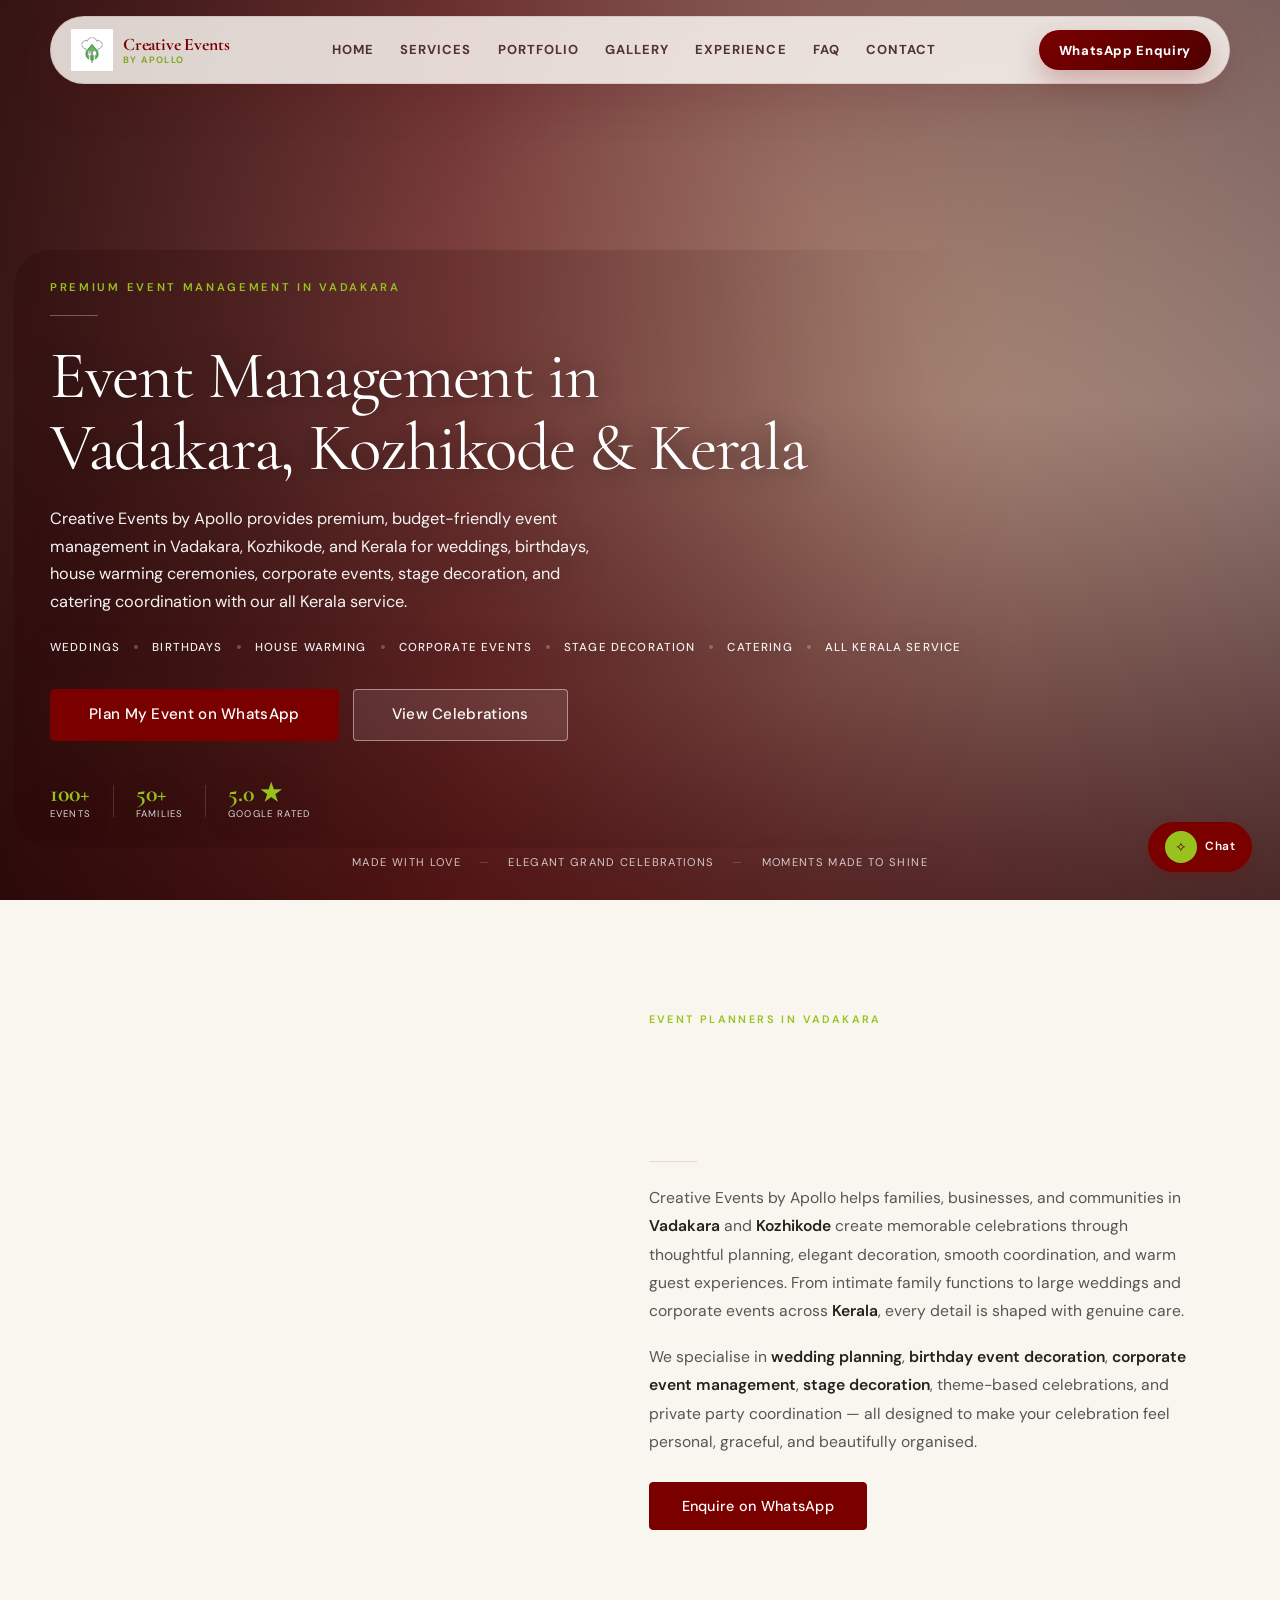
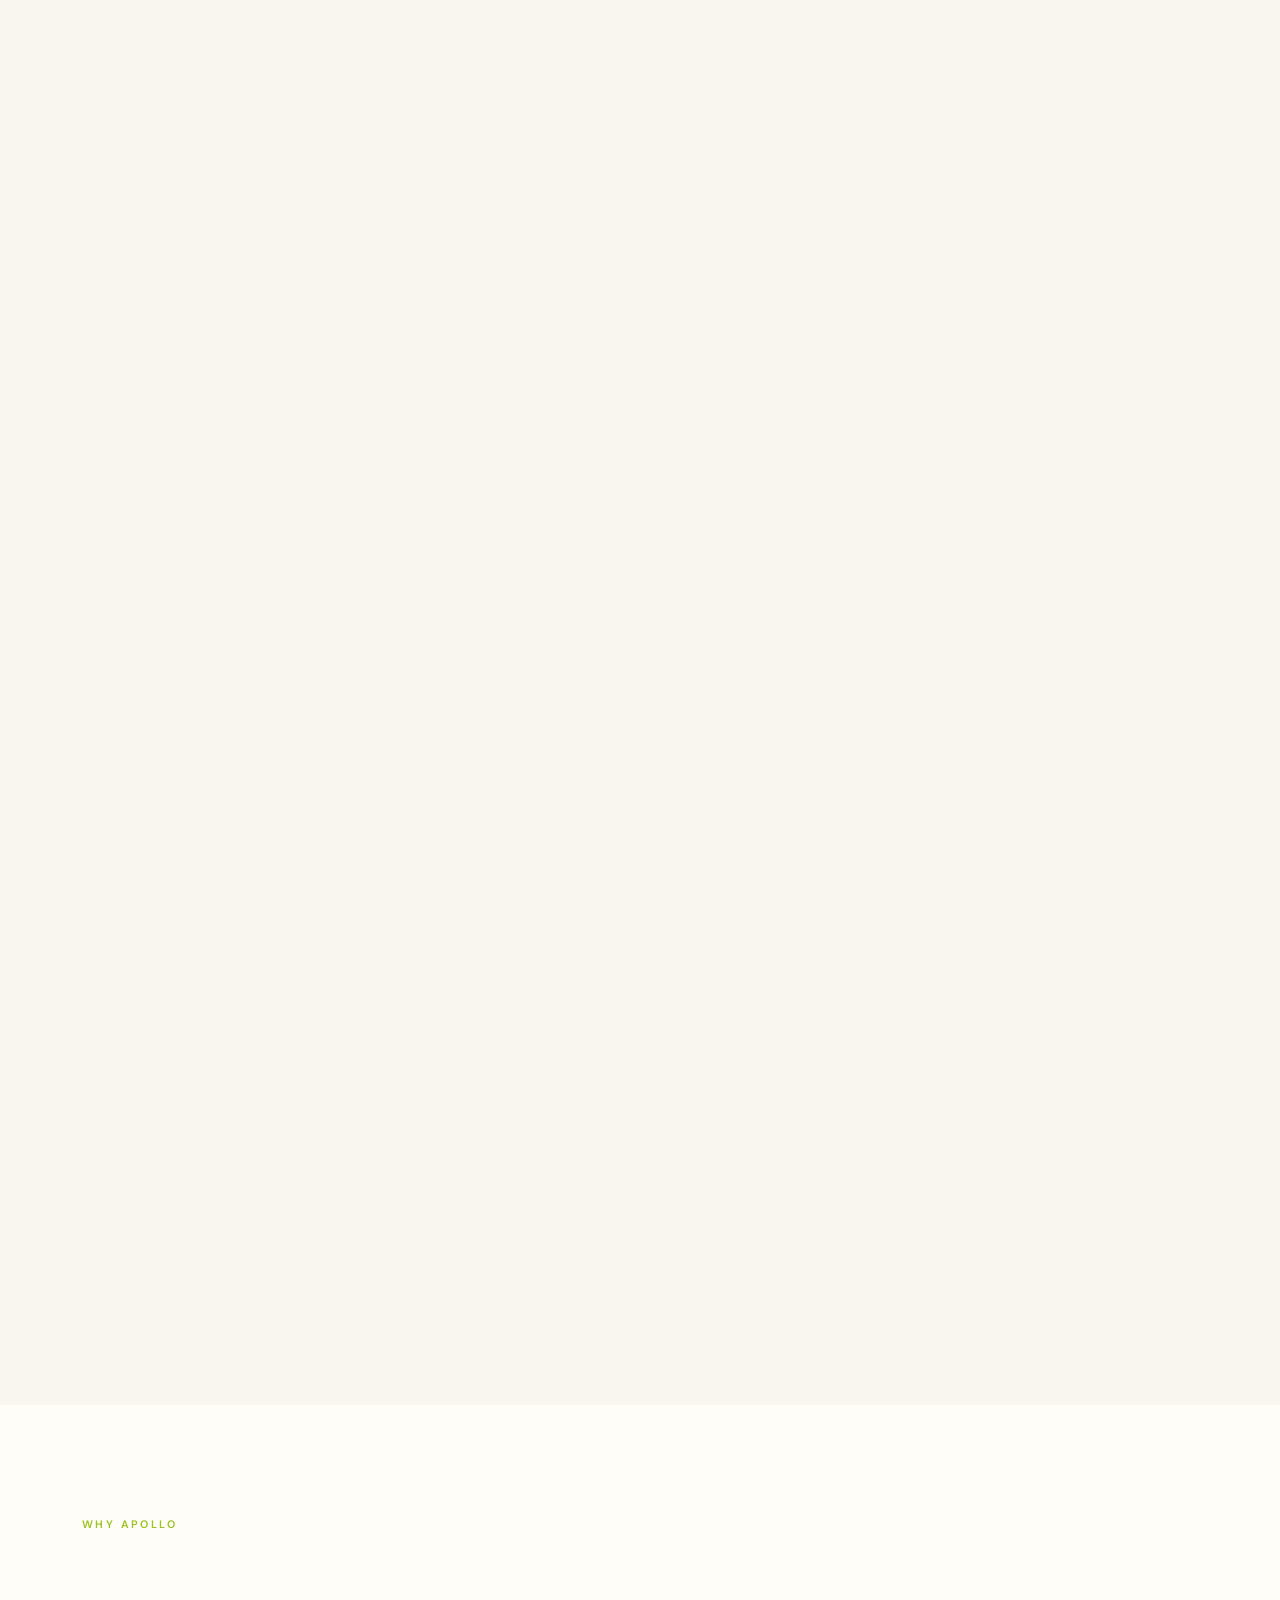
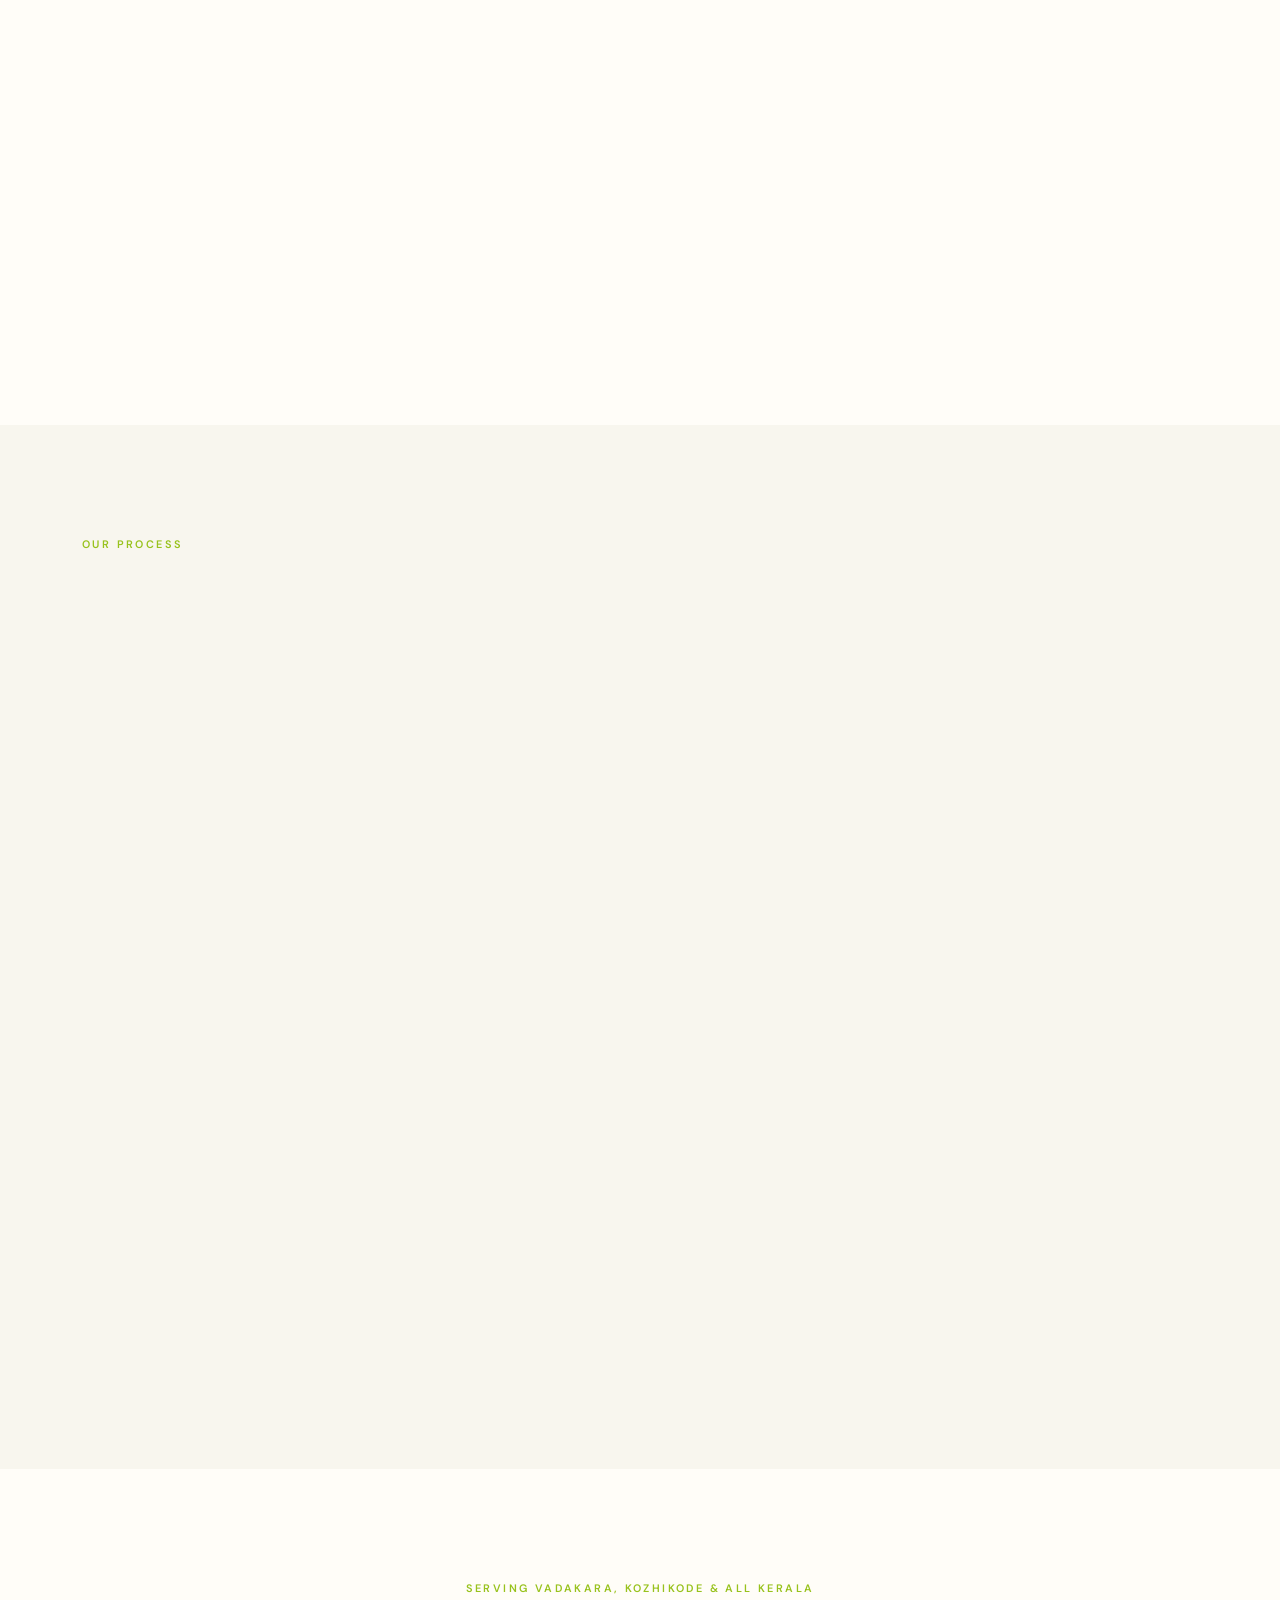
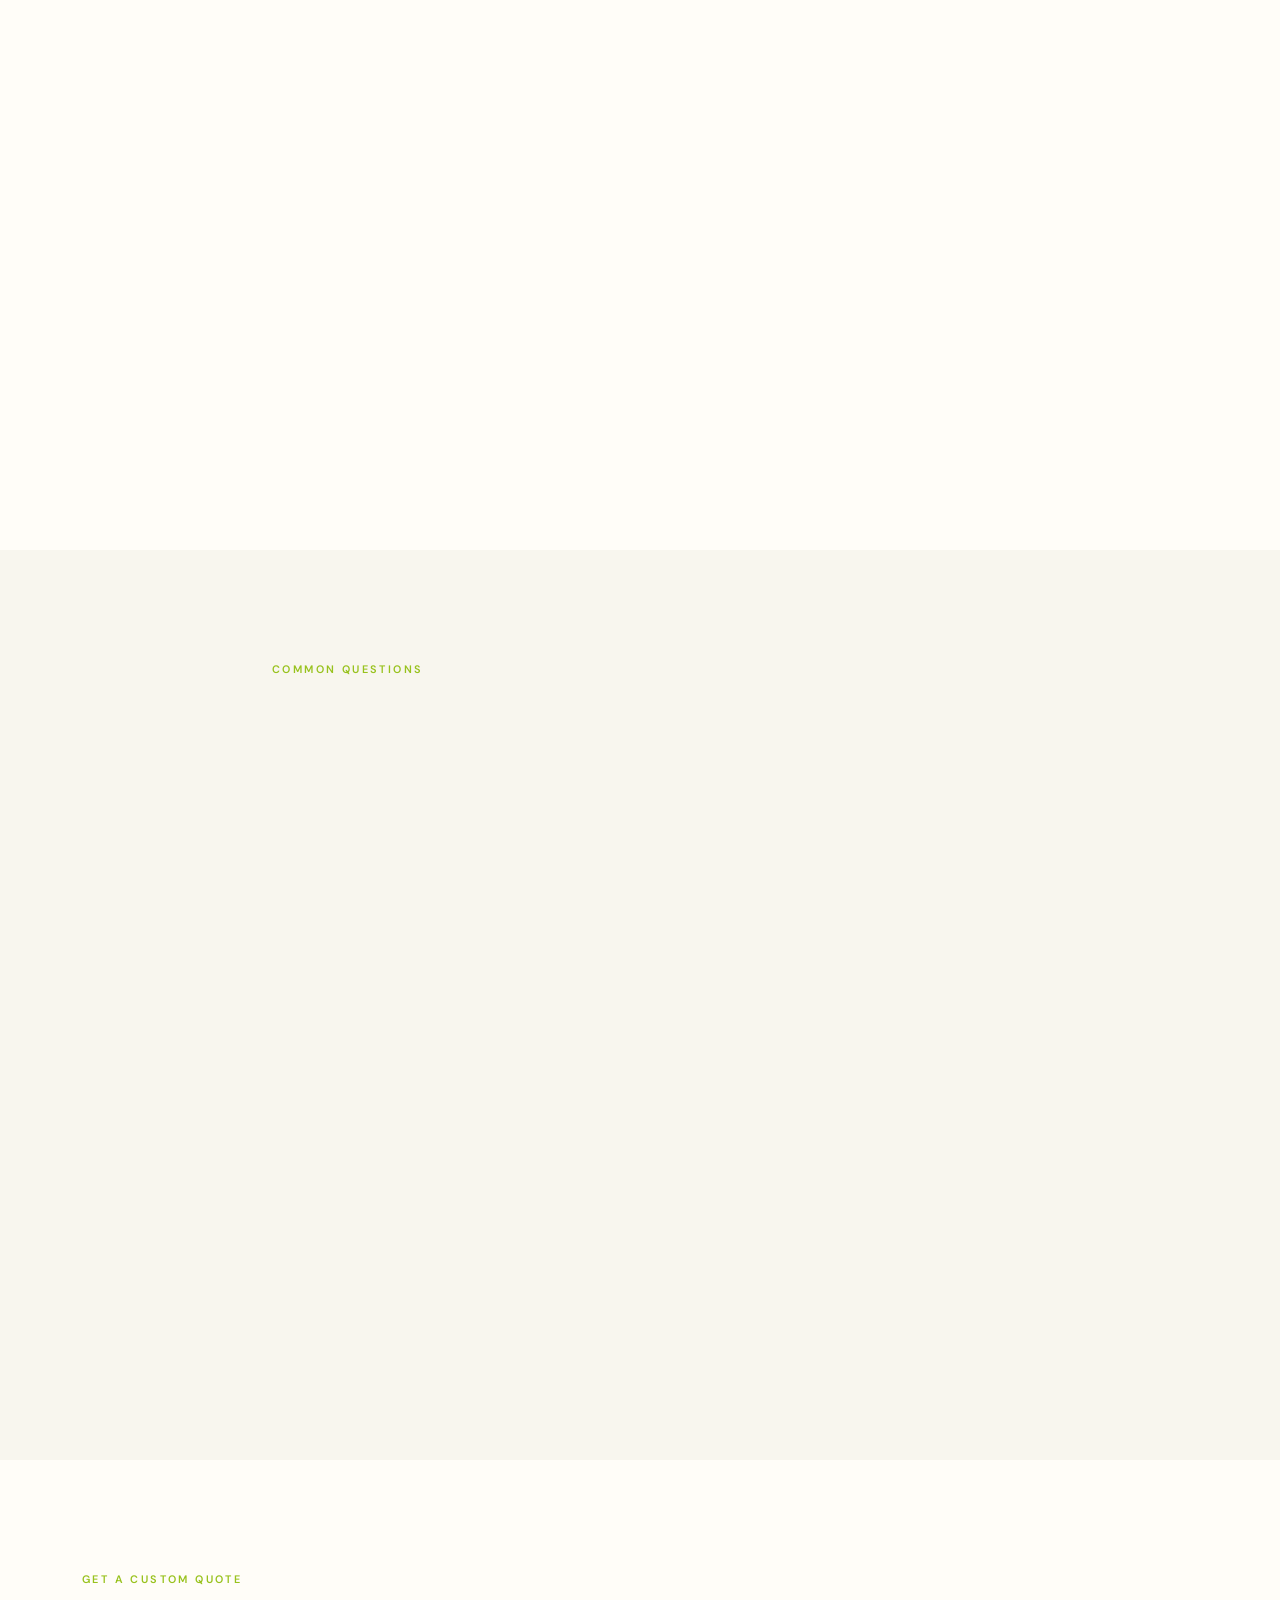
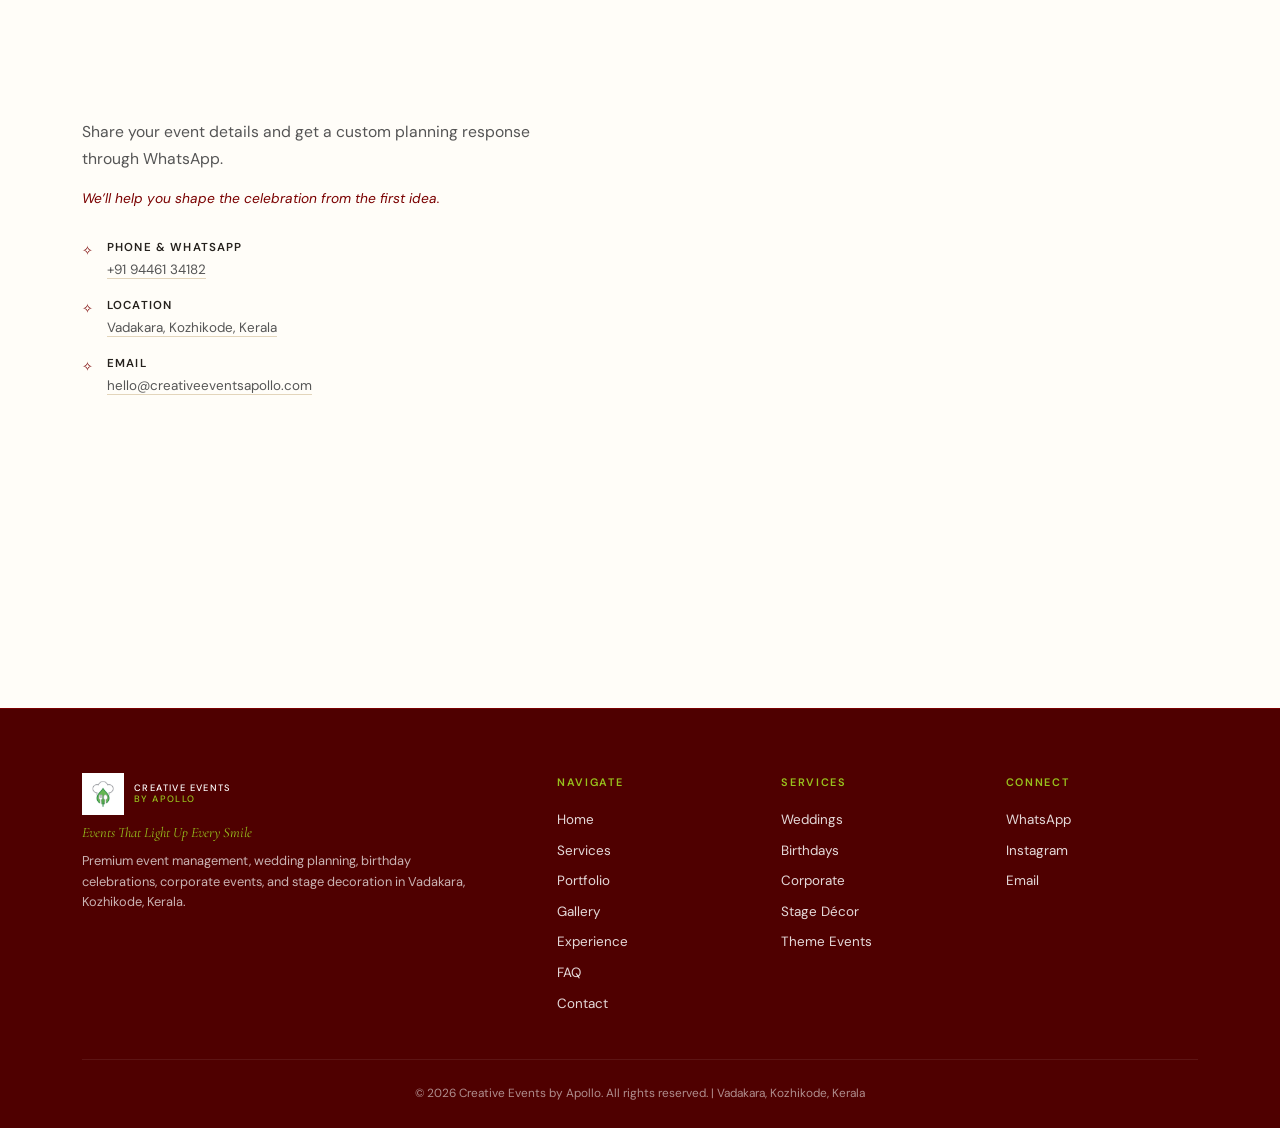
==== index.html @ f62f9cf3 "Portfolio: remove Stage Decoration card" ====
<!DOCTYPE html>
<html lang="en-IN">
<head>
    <meta charset="UTF-8">
    <meta name="viewport" content="width=device-width, initial-scale=1.0">
    <meta name="description" content="Creative Events by Apollo offers the best event management in Vadakara, Kozhikode & Kerala. Premium and affordable planning for weddings, birthdays, house warming, stage decoration & catering.">
    <meta name="keywords" content="best event management in Vadakara, best event management in Kozhikode, best event management in Kerala, wedding planners Vadakara, wedding planners Kozhikode, stage decoration Vadakara, birthday event planning Kozhikode, house warming decoration Kerala, catering and event management Kerala, all Kerala event service, low budget premium event management">
    <meta name="author" content="Creative Events by Apollo">
    <meta name="theme-color" content="#7A0000">
    <meta name="robots" content="index, follow">
    <link rel="canonical" href="https://yourdomain.com/">
    
    <!-- Open Graph -->
    <meta property="og:title" content="Best Event Management in Vadakara & Kozhikode | Creative Events by Apollo">
    <meta property="og:description" content="Premium and affordable event planning in Vadakara, Kozhikode & Kerala. We coordinate weddings, birthdays, house warming ceremonies, stage decorations, and catering.">
    <meta property="og:type" content="website">
    <meta property="og:locale" content="en_IN">
    <meta property="og:image" content="assets/images/IMG_8173.JPG.jpeg">
    
    <!-- Twitter Meta -->
    <meta name="twitter:card" content="summary_large_image">
    <meta name="twitter:title" content="Best Event Management in Vadakara & Kozhikode | Creative Events by Apollo">
    <meta name="twitter:description" content="Premium and affordable event planning in Vadakara, Kozhikode & Kerala. We coordinate weddings, birthdays, house warming ceremonies, stage decorations, and catering.">
    <meta name="twitter:image" content="assets/images/IMG_8173.JPG.jpeg">
    
    <title>Creative Events by Apollo | Best Event Management in Vadakara, Kozhikode & Kerala</title>

    <link rel="preconnect" href="https://fonts.googleapis.com">
    <link rel="preconnect" href="https://fonts.gstatic.com" crossorigin>
    <link href="https://fonts.googleapis.com/css2?family=Cormorant+Garamond:ital,wght@0,400;0,500;0,600;0,700;1,400;1,500&family=DM+Sans:ital,opsz,wght@0,9..40,300;0,9..40,400;0,9..40,500;0,9..40,600;1,9..40,400&display=swap" rel="stylesheet">
    <link rel="stylesheet" href="css/styles.css">
    <link rel="preload" as="image" href="assets/images/creative-events-logo.jpg">
    <link rel="stylesheet" href="css/brand-style.css">

    <!-- JSON-LD LocalBusiness -->
    <script type="application/ld+json">
    {
        "@context": "https://schema.org",
        "@type": "LocalBusiness",
        "name": "Creative Events by Apollo",
        "description": "Premium and affordable event management in Vadakara, Kozhikode, and Kerala for weddings, birthdays, house warming ceremonies, corporate events, stage decoration, catering coordination, and private celebrations.",
        "telephone": "+919446134182",
        "address": {
            "@type": "PostalAddress",
            "addressLocality": "Vadakara",
            "addressRegion": "Kerala",
            "addressCountry": "IN"
        },
        "areaServed": [
            { "@type": "AdministrativeArea", "name": "Vadakara" },
            { "@type": "AdministrativeArea", "name": "Kozhikode" },
            { "@type": "AdministrativeArea", "name": "Nadapuram" },
            { "@type": "AdministrativeArea", "name": "Koyilandy" },
            { "@type": "AdministrativeArea", "name": "Payyoli" },
            { "@type": "AdministrativeArea", "name": "Mahe" },
            { "@type": "AdministrativeArea", "name": "Thalassery" },
            { "@type": "AdministrativeArea", "name": "Calicut" },
            { "@type": "AdministrativeArea", "name": "Kannur" },
            { "@type": "AdministrativeArea", "name": "Malappuram" },
            { "@type": "AdministrativeArea", "name": "Wayanad" },
            { "@type": "AdministrativeArea", "name": "Kerala" },
            { "@type": "AdministrativeArea", "name": "All Kerala" }
        ],
        "serviceType": [
            "Event Management",
            "Wedding Planning",
            "Birthday Event Planning",
            "House Warming Ceremony",
            "Griha Pravesh Decoration",
            "Corporate Event Planning",
            "Stage Decoration",
            "Theme Decoration",
            "Catering Coordination",
            "Private Party Planning",
            "Outdoor Celebration Planning"
        ],
        "url": "https://yourdomain.com/",
        "sameAs": ["https://instagram.com/creativeeventsapollo"],
        "priceRange": "₹₹"
    }
    </script>

    <!-- JSON-LD FAQPage -->
    <script type="application/ld+json">
    {
        "@context": "https://schema.org",
        "@type": "FAQPage",
        "mainEntity": [
            {
                "@type": "Question",
                "name": "Which is the best event management company in Vadakara?",
                "acceptedAnswer": {
                    "@type": "Answer",
                    "text": "Creative Events by Apollo provides event management in Vadakara for weddings, birthdays, house warming ceremonies, stage decoration, corporate events, catering coordination, and private celebrations. The team focuses on premium-quality planning, elegant decoration, and budget-friendly event execution."
                }
            },
            {
                "@type": "Question",
                "name": "Do you provide event management services in Kozhikode?",
                "acceptedAnswer": {
                    "@type": "Answer",
                    "text": "Yes. Creative Events by Apollo provides event management services in Kozhikode and nearby areas for weddings, engagements, birthdays, corporate events, house warming functions, stage decoration, and theme-based celebrations."
                }
            },
            {
                "@type": "Question",
                "name": "Do you provide all Kerala event management service?",
                "acceptedAnswer": {
                    "@type": "Answer",
                    "text": "Yes. Creative Events by Apollo offers event planning and decoration support across Kerala based on the event type, location, budget, and requirements."
                }
            },
            {
                "@type": "Question",
                "name": "Can I plan a low budget premium event in Kerala?",
                "acceptedAnswer": {
                    "@type": "Answer",
                    "text": "Yes. Creative Events by Apollo helps customers plan elegant and high-quality events based on their budget. The team customizes decoration, planning, and coordination to match the event size and budget."
                }
            },
            {
                "@type": "Question",
                "name": "Do you provide house warming decoration in Vadakara and Kozhikode?",
                "acceptedAnswer": {
                    "@type": "Answer",
                    "text": "Yes. Creative Events by Apollo provides house warming ceremony decoration, Griha Pravesh setup, entrance decoration, floral styling, catering coordination, and family function planning in Vadakara, Kozhikode, and nearby Kerala areas."
                }
            },
            {
                "@type": "Question",
                "name": "Do you provide wedding stage decoration in Kerala?",
                "acceptedAnswer": {
                    "@type": "Answer",
                    "text": "Yes. Creative Events by Apollo provides wedding stage decoration, engagement décor, floral setup, lighting, theme styling, and event coordination across Vadakara, Kozhikode, and Kerala."
                }
            },
            {
                "@type": "Question",
                "name": "How can I book an event management service through WhatsApp?",
                "acceptedAnswer": {
                    "@type": "Answer",
                    "text": "You can use the WhatsApp enquiry button on the website and share your event type, date, location, guest count, budget range, and preferred decoration style. The team will respond with suitable planning details."
                }
            }
        ]
    }
    </script>
</head>
<body>

<!-- Preloader -->
<div id="preloader" class="preloader">
    <div class="preloader__content">
        <div class="preloader__circle-wrap">
            <div class="preloader__circle"></div>
            <div class="preloader__center-sparkle">✧</div>
        </div>
        <img class="preloader__brand-img" src="assets/images/creative-events-logo.jpg" alt="Creative Catering & Event Management logo">
        <div class="preloader__status" id="preloaderStatus">Preparing your celebration...</div>
    </div>
</div>

<!-- ============================================================ -->
<!-- NAVIGATION -->
<!-- ============================================================ -->
<header class="nav" id="nav">
    <div class="nav__in">
        <a href="#" class="nav__logo nav__logo--lockup" aria-label="Creative Events by Apollo">
            <img class="brand-logo-img" src="assets/images/header-logo.png" alt="Creative Events Logo">
            <div class="logo-text">
                <span class="logo-text__main">Creative Events</span>
                <span class="logo-text__sub">by Apollo</span>
            </div>
        </a>
        <nav class="nav__menu" id="navMenu">
            <button class="nav__menu-close" id="navMenuClose" aria-label="Close menu">&times;</button>
            <a href="#home" class="nav__link">Home</a>
            <a href="#services" class="nav__link">Services</a>
            <a href="#portfolio" class="nav__link">Portfolio</a>
            <a href="#gallery" class="nav__link">Gallery</a>
            <a href="#experience" class="nav__link">Experience</a>
            <a href="#faq" class="nav__link">FAQ</a>
            <a href="#contact" class="nav__link">Contact</a>
            <button class="btn btn--champagne btn--pill nav__btn-mob" onclick="openWhatsApp()">WhatsApp Enquiry</button>
        </nav>
        <button class="btn btn--pill nav__btn" onclick="openWhatsApp()">WhatsApp Enquiry</button>
        <button class="nav__burger" id="navBurger" aria-label="Menu" aria-expanded="false"><span></span><span></span></button>
    </div>
</header>

<!-- ============================================================ -->
<!-- HERO -->
<!-- ============================================================ -->
<section class="hero" id="home">
    <div class="hero__stage">
        <div class="hero__reel hero__reel--desktop">
            <video class="hero__vid hero__vid--active" data-src="assets/video/desktop%20only.MP4" data-poster="assets/images/Wedding%20Stage%20Decoration.jpeg" muted loop playsinline preload="none" data-name="desktop only.MP4" data-index="0"></video>
        </div>
        <div class="hero__reel hero__reel--mobile">
            <img class="hero__img-mob active" src="assets/images/Wedding%20Stage%20Decoration.jpeg" alt="Wedding Stage Decoration">
            <img class="hero__img-mob" src="assets/images/birthday.jpeg" alt="Birthday Decoration">
            <img class="hero__img-mob" src="assets/images/Corporate%20Event%20Setup.jpeg" alt="Corporate Event Setup">
            <img class="hero__img-mob" src="assets/images/engagment%20decoration.jpeg" alt="Engagement Decoration">
            <img class="hero__img-mob" src="assets/images/IMG_8170.JPG.jpeg" alt="Catering & Family Setup">
            <img class="hero__img-mob" src="assets/images/House%20Warming.jpeg" alt="House Warming Setup">
            <img class="hero__img-mob" src="assets/images/IMG_8174.JPG.jpeg" alt="Wedding Setup">
            <img class="hero__img-mob" src="assets/images/WhatsApp%20Image%202026-06-29%20at%201.05.58%20AM.jpeg" alt="Vadakara Event Decor">
            <img class="hero__img-mob" src="assets/images/WhatsApp%20Image%202026-06-29%20at%201.05.58%20AM%20(1).jpeg" alt="Kozhikode Event Setup">
            <img class="hero__img-mob" src="assets/images/WhatsApp%20Image%202026-06-29%20at%201.05.58%20AM%20(2).jpeg" alt="Kerala Stage Decoration">
            <img class="hero__img-mob" src="assets/images/WhatsApp%20Image%202026-06-29%20at%201.05.58%20AM%20(3).jpeg" alt="Apollo Ceremony Setup">
            <video class="hero__vid hero__vid--active" data-src="assets/video/mobile%20only.MP4" data-poster="assets/images/IMG_8170.JPG.jpeg" muted loop playsinline preload="none" data-name="mobile only.MP4" data-index="0"></video>
        </div>
    </div>
    <div class="hero__veil"></div>
    <div class="hero__vignette"></div>

    <div class="hero__slides" id="heroSlides" style="display: none !important;">
        <span class="hero__slide-dot active" data-slide="0"></span>
    </div>

    <div class="hero__content">
        <div class="hero__content-inner">
            <span class="hero__eyebrow">Premium Event Management in Vadakara</span>
            <div class="hero__divider"></div>
            <h1 class="hero__title">Event Management in Vadakara, Kozhikode &amp; Kerala</h1>
            <p class="hero__sub">Creative Events by Apollo provides premium, budget-friendly event management in Vadakara, Kozhikode, and Kerala for weddings, birthdays, house warming ceremonies, corporate events, stage decoration, and catering coordination with our all Kerala service.</p>
            <div class="hero__tags">
                <span>Weddings</span><span class="hero__tags-sep"></span>
                <span>Birthdays</span><span class="hero__tags-sep"></span>
                <span>House Warming</span><span class="hero__tags-sep"></span>
                <span>Corporate Events</span><span class="hero__tags-sep"></span>
                <span>Stage Decoration</span><span class="hero__tags-sep"></span>
                <span>Catering</span><span class="hero__tags-sep"></span>
                <span>All Kerala Service</span>
            </div>
            <div class="hero__btns">
                <button class="btn btn--champagne btn--lg" onclick="planMyEvent()">Plan My Event on WhatsApp</button>
                <button class="btn btn--ghost btn--lg" onclick="scrollToSection('portfolio')">View Celebrations</button>
            </div>
            <div class="hero__stats">
                <span><strong class="count-up" data-target="100" data-suffix="+">0</strong><i>Events</i></span>
                <span class="hero__stats-div"></span>
                <span><strong class="count-up" data-target="50" data-suffix="+">0</strong><i>Families</i></span>
                <span class="hero__stats-div"></span>
                <span><strong class="count-up" data-target="5.0" data-decimal="1" data-suffix=" ★">0</strong><i>Google Rated</i></span>
            </div>
        </div>
    </div>

    <div class="hero__caption-line">
        <span>Made With Love</span><span class="hero__caption-sep">—</span>
        <span>Elegant Grand Celebrations</span><span class="hero__caption-sep">—</span>
        <span>Moments Made To Shine</span>
    </div>
</section>

<!-- ============================================================ -->
<!-- LOCAL TRUST INTRO -->
<!-- ============================================================ -->
<section class="local" id="about">
    <div class="local__in">
        <div class="local__visual" data-reveal>
            <div class="local__frame">
                <video class="lazy-video" data-src="assets/video/uni.mp4" data-poster="assets/images/IMG_8170.JPG.jpeg" muted loop playsinline preload="none" data-name="uni.mp4"></video>
                <span class="local__frame-tag">The Light Smile</span>
            </div>
        </div>
        <div class="local__content">
            <span class="sec__eyebrow">Event Planners in Vadakara</span>
            <h2 class="local__title" data-reveal>Celebrations Planned With Care, <em>Remembered For A Lifetime</em></h2>
            <div class="local__divider"></div>
            <p class="local__body">Creative Events by Apollo helps families, businesses, and communities in <strong>Vadakara</strong> and <strong>Kozhikode</strong> create memorable celebrations through thoughtful planning, elegant decoration, smooth coordination, and warm guest experiences. From intimate family functions to large weddings and corporate events across <strong>Kerala</strong>, every detail is shaped with genuine care.</p>
            <p class="local__body">We specialise in <strong>wedding planning</strong>, <strong>birthday event decoration</strong>, <strong>corporate event management</strong>, <strong>stage decoration</strong>, theme-based celebrations, and private party coordination — all designed to make your celebration feel personal, graceful, and beautifully organised.</p>
            <button class="btn btn--champagne" onclick="openWhatsApp()">Enquire on WhatsApp</button>
        </div>
    </div>
</section>

<!-- ============================================================ -->
<!-- SERVICES -->
<!-- ============================================================ -->
<section class="services" id="services">
    <div class="services__in">
        <div class="services__head" data-reveal>
            <span class="sec__eyebrow">Event Management Services</span>
            <h2 class="services__title">Everything Your Celebration Needs,<br><em>Beautifully Planned</em></h2>
            <p class="services__sub">From intimate family gatherings to grand corporate events — we plan, decorate, and coordinate celebrations across Vadakara, Kozhikode, and Kerala.</p>
        </div>
        <div class="services__grid">
            <div class="svc svc--feat" data-reveal>
                <div class="svc__media">
                    <img src="assets/images/IMG_8174.JPG.jpeg" alt="Wedding planning and stage decoration in Vadakara" loading="lazy">
                    <div class="svc__media-cap">
                        <span class="svc__num">01</span>
                        <div><h3>Wedding Planning in Vadakara</h3><p>Elegant wedding planning, décor coordination, stage design, and guest experience support for families across Vadakara and Kozhikode.</p></div>
                        <span class="svc__cta" onclick="enquireService('Wedding Planning')">Enquire →</span>
                    </div>
                </div>
            </div>
            <div class="svc" data-reveal onclick="enquireService('Engagement Functions')"><span class="svc__num">02</span><h3>Engagement Functions</h3><p>Romantic engagement setups with soft florals, elegant styling, and warm coordination for families in Kerala.</p></div>
            <div class="svc" data-reveal onclick="enquireService('Birthday Event Planning')"><span class="svc__num">03</span><h3>Birthday Event Planning</h3><p>Joyful birthday celebrations with themed décor, beautiful backdrops, and complete party coordination in Vadakara and Kozhikode.</p></div>
            <div class="svc" data-reveal onclick="enquireService('Corporate Event Planning')"><span class="svc__num">04</span><h3>Corporate Event Planning</h3><p>Professional corporate event management with refined styling, smooth logistics, and elevated guest experiences across Kerala.</p></div>
            <div class="svc" data-reveal onclick="enquireService('Stage Decoration')"><span class="svc__num">05</span><h3>Stage Decoration</h3><p>Stunning stage designs with premium florals, soft lighting, and creative backdrops for weddings and events in Vadakara.</p></div>
            <div class="svc" data-reveal onclick="enquireService('Theme Decoration')"><span class="svc__num">06</span><h3>Theme Decoration</h3><p>Fully customised theme celebrations where every detail — from décor to colour palette — tells one beautiful, cohesive story.</p></div>
            <div class="svc" data-reveal onclick="enquireService('Private Parties')"><span class="svc__num">07</span><h3>Private Parties</h3><p>Exclusive private gatherings with personality, style, and a relaxed yet elegant atmosphere for family and friends.</p></div>
            <div class="svc" data-reveal onclick="enquireService('Outdoor Celebrations')"><span class="svc__num">08</span><h3>Outdoor Celebrations</h3><p>Beautiful open-air events with natural elegance, soft settings, and memorable moments across Kerala locations.</p></div>
            <div class="svc" data-reveal onclick="enquireService('House Warming Ceremony')"><span class="svc__num">09</span><h3>House Warming Ceremony</h3><p>Elegant house warming event planning with traditional décor, floral setup, entrance decoration, catering coordination, and smooth family function arrangements across Vadakara, Kozhikode, and Kerala.</p></div>
        </div>
    </div>
</section>

<!-- ============================================================ -->
<!-- PORTFOLIO -->
<!-- ============================================================ -->
<section class="folio" id="portfolio">
    <div class="folio__in">
        <div class="folio__head" data-reveal>
            <span class="sec__eyebrow">Our Event Style</span>
            <h2 class="folio__title">Celebrations That Feel<br><em>Warm, Elegant &amp; Memorable</em></h2>
            <p class="folio__sub">A glimpse into events shaped with warmth, detail, and beautiful smiles across Vadakara and Kozhikode.</p>
        </div>
        <div class="folio__grid">

            <!-- 1. Wedding Stage Decoration -->
            <article class="portfolio-card" data-reveal
                data-category="Wedding Stage Decoration"
                data-images='["assets/images/Wedding%20Stage%20Decoration.jpeg","assets/images/WEDDING%20STAGE.jpeg","assets/images/wedding%20stage%202.jpeg","assets/images/wedding%20stage%203.jpeg","assets/images/wedding%20stage%204.jpeg","assets/images/wedding%20stage5.jpeg","assets/images/wedding%20stage%206.jpeg","assets/images/wedding%20stage%207.jpeg","assets/images/wedding%20stage%208.jpeg","assets/images/wedding%20stage%209.jpeg","assets/images/wedding%20stage%2010.jpeg"]'
                data-alts='["Wedding stage decoration by Creative Events by Apollo in Kerala","Wedding stage setup Vadakara","Elegant wedding stage Kerala","Wedding stage floral backdrop","Wedding stage design Vadakara","Wedding stage 5 Creative Events","Wedding stage lighting Kerala","Wedding backdrop Apollo","Premium wedding stage Kerala","Wedding decor Kozhikode","Wedding stage decoration Apollo"]'>
                <img class="portfolio-card__img" src="assets/images/Wedding%20Stage%20Decoration.jpeg" alt="Wedding stage decoration by Creative Events by Apollo in Kerala" loading="lazy">
                <div class="portfolio-card__overlay">
                    <span class="portfolio-card__label">Wedding</span>
                    <h4>Wedding Stage Decoration</h4>
                    <p class="portfolio-card__count">11 Photos</p>
                </div>
                <button class="portfolio-card__arrow portfolio-card__arrow--prev" aria-label="Previous photo">&#8592;</button>
                <button class="portfolio-card__arrow portfolio-card__arrow--next" aria-label="Next photo">&#8594;</button>
                <div class="portfolio-card__counter">1 / 11</div>
                <button class="portfolio-card__enquire">Enquire This Setup</button>
            </article>

            <!-- 2. Birthday Decoration -->
            <article class="portfolio-card" data-reveal
                data-category="Birthday Decoration"
                data-images='["assets/images/birthday.jpeg","assets/images/birthday%201.jpeg","assets/images/baby%20shower.jpeg"]'
                data-alts='["Birthday event decoration by Creative Events by Apollo in Kozhikode","Birthday party setup Kerala","Baby shower decoration Creative Events Apollo"]'>
                <img class="portfolio-card__img" src="assets/images/birthday.jpeg" alt="Birthday event decoration by Creative Events by Apollo in Kozhikode" loading="lazy">
                <div class="portfolio-card__overlay">
                    <span class="portfolio-card__label">Birthday</span>
                    <h4>Birthday Decoration</h4>
                    <p class="portfolio-card__count">3 Photos</p>
                </div>
                <button class="portfolio-card__arrow portfolio-card__arrow--prev" aria-label="Previous photo">&#8592;</button>
                <button class="portfolio-card__arrow portfolio-card__arrow--next" aria-label="Next photo">&#8594;</button>
                <div class="portfolio-card__counter">1 / 3</div>
                <button class="portfolio-card__enquire">Enquire This Setup</button>
            </article>

            <!-- 3. Engagement Décor -->
            <article class="portfolio-card" data-reveal
                data-category="Engagement Décor"
                data-images='["assets/images/engagment%20decoration.jpeg","assets/images/engagment%201.jpeg","assets/images/engagment%202.jpeg","assets/images/engagment%203.jpeg","assets/images/engagment.jpeg"]'
                data-alts='["Engagement decoration by Creative Events by Apollo in Kerala","Engagement ceremony setup Vadakara","Engagement floral décor Kerala","Elegant engagement decoration Creative Events","Engagement stage Apollo Vadakara"]'>
                <img class="portfolio-card__img" src="assets/images/engagment%20decoration.jpeg" alt="Engagement decoration by Creative Events by Apollo in Kerala" loading="lazy">
                <div class="portfolio-card__overlay">
                    <span class="portfolio-card__label">Engagement</span>
                    <h4>Engagement Décor</h4>
                    <p class="portfolio-card__count">5 Photos</p>
                </div>
                <button class="portfolio-card__arrow portfolio-card__arrow--prev" aria-label="Previous photo">&#8592;</button>
                <button class="portfolio-card__arrow portfolio-card__arrow--next" aria-label="Next photo">&#8594;</button>
                <div class="portfolio-card__counter">1 / 5</div>
                <button class="portfolio-card__enquire">Enquire This Setup</button>
            </article>

            <!-- 4. House Warming Setup -->
            <article class="portfolio-card" data-reveal
                data-category="House Warming Setup"
                data-images='["assets/images/House%20Warming.jpeg"]'
                data-alts='["House warming decoration by Creative Events by Apollo in Vadakara"]'>
                <img class="portfolio-card__img" src="assets/images/House%20Warming.jpeg" alt="House warming decoration by Creative Events by Apollo in Vadakara" loading="lazy">
                <div class="portfolio-card__overlay">
                    <span class="portfolio-card__label">House Warming</span>
                    <h4>Traditional House Warming Setup</h4>
                    <p class="portfolio-card__count">1 Photo</p>
                </div>
                <div class="portfolio-card__counter">1 / 1</div>
                <button class="portfolio-card__enquire">Enquire This Setup</button>
            </article>

            <!-- 5. Catering & Family Function -->
            <article class="portfolio-card" data-reveal
                data-category="Catering &amp; Family Function"
                data-images='["assets/images/IMG_8170.JPG.jpeg","assets/images/family%20function.jpeg"]'
                data-alts='["Catering and family function setup by Creative Events by Apollo in Kerala","Family function catering setup Creative Events Vadakara"]'>
                <img class="portfolio-card__img" src="assets/images/IMG_8170.JPG.jpeg" alt="Catering and family function setup by Creative Events by Apollo in Kerala" loading="lazy">
                <div class="portfolio-card__overlay">
                    <span class="portfolio-card__label">Catering</span>
                    <h4>Catering &amp; Family Function</h4>
                    <p class="portfolio-card__count">2 Photos</p>
                </div>
                <button class="portfolio-card__arrow portfolio-card__arrow--prev" aria-label="Previous photo">&#8592;</button>
                <button class="portfolio-card__arrow portfolio-card__arrow--next" aria-label="Next photo">&#8594;</button>
                <div class="portfolio-card__counter">1 / 2</div>
                <button class="portfolio-card__enquire">Enquire This Setup</button>
            </article>

            <!-- 6. Corporate Event Setup -->
            <article class="portfolio-card" data-reveal
                data-category="Corporate Event Setup"
                data-images='["assets/images/Corporate%20Event%20Setup.jpeg","assets/images/IMG_8174.JPG.jpeg"]'
                data-alts='["Corporate event setup by Creative Events by Apollo in Kerala","Corporate stage decoration Kerala Creative Events"]'>
                <img class="portfolio-card__img" src="assets/images/Corporate%20Event%20Setup.jpeg" alt="Corporate event setup by Creative Events by Apollo in Kerala" loading="lazy">
                <div class="portfolio-card__overlay">
                    <span class="portfolio-card__label">Corporate</span>
                    <h4>Corporate Event Setup</h4>
                    <p class="portfolio-card__count">2 Photos</p>
                </div>
                <button class="portfolio-card__arrow portfolio-card__arrow--prev" aria-label="Previous photo">&#8592;</button>
                <button class="portfolio-card__arrow portfolio-card__arrow--next" aria-label="Next photo">&#8594;</button>
                <div class="portfolio-card__counter">1 / 2</div>
                <button class="portfolio-card__enquire">Enquire This Setup</button>
            </article>


            <!-- 8. Outdoor Celebrations & Theme Events -->
            <article class="portfolio-card" data-reveal
                data-category="Outdoor Celebrations &amp; Theme Events"
                data-images='["assets/images/outdoor%201.jpeg","assets/images/outdoor%202.jpeg","assets/images/outdoor%203.jpeg","assets/images/outdoor%204.jpeg","assets/images/WhatsApp%20Image%202026-06-27%20at%207.17.35%20PM.jpeg","assets/images/WhatsApp%20Image%202026-06-27%20at%207.17.35%20PM%20(1).jpeg","assets/images/WhatsApp%20Image%202026-06-27%20at%207.17.36%20PM.jpeg","assets/images/WhatsApp%20Image%202026-06-27%20at%207.17.36%20PM%20(1).jpeg","assets/images/WhatsApp%20Image%202026-06-27%20at%207.17.36%20PM%20(2).jpeg","assets/images/WhatsApp%20Image%202026-06-27%20at%207.18.24%20PM%20(1).jpeg","assets/images/WhatsApp%20Image%202026-06-29%20at%208.17.51%20PM.jpeg","assets/images/WhatsApp%20Image%202026-06-29%20at%208.18.30%20PM.jpeg"]'
                data-alts='["Outdoor celebration setup by Creative Events by Apollo in Kerala","Outdoor event decoration Vadakara","Theme event decoration Apollo Kerala","Outdoor celebration setup Kozhikode","Event celebration moments Kerala","Creative Events celebration setup","Premium event celebration Vadakara","Outdoor event decor Apollo","Theme event Kozhikode","Event decoration moments Kerala","Recent celebration Creative Events Apollo","Outdoor event setup Creative Events Kerala"]'>
                <img class="portfolio-card__img" src="assets/images/outdoor%201.jpeg" alt="Outdoor celebration setup by Creative Events by Apollo in Kerala" loading="lazy">
                <div class="portfolio-card__overlay">
                    <span class="portfolio-card__label">Outdoor</span>
                    <h4>Outdoor &amp; Theme Events</h4>
                    <p class="portfolio-card__count">12 Photos</p>
                </div>
                <button class="portfolio-card__arrow portfolio-card__arrow--prev" aria-label="Previous photo">&#8592;</button>
                <button class="portfolio-card__arrow portfolio-card__arrow--next" aria-label="Next photo">&#8594;</button>
                <div class="portfolio-card__counter">1 / 12</div>
                <button class="portfolio-card__enquire">Enquire This Setup</button>
            </article>

        </div>
    </div>
</section>


<!-- ============================================================ -->
<!-- GALLERY -->
<!-- ============================================================ -->
<section class="gallery" id="gallery">
    <div class="gallery__in">
        <div class="gallery__head" data-reveal>
            <span class="sec__eyebrow">Previous Works</span>
            <h2 class="gallery__title">Our Gallery of Celebrations</h2>
            <p class="gallery__sub">A collection of real event moments, decorations, setups, and celebrations created with care across Vadakara, Kozhikode, and Kerala.</p>
        </div>
        <div class="gallery__grid">
            <article class="gallery__item" data-reveal data-media-type="image" data-media-src="assets/images/Wedding%20Stage%20Decoration.jpeg">
                <img src="assets/images/Wedding%20Stage%20Decoration.jpeg" alt="Wedding stage decoration by Creative Events by Apollo in Vadakara" loading="lazy">
                <div class="gallery__overlay"><span class="gallery__label">Wedding</span></div>
            </article>
            <article class="gallery__item" data-reveal data-media-type="image" data-media-src="assets/images/birthday.jpeg">
                <img src="assets/images/birthday.jpeg" alt="Birthday event decoration in Kozhikode by Creative Events by Apollo" loading="lazy">
                <div class="gallery__overlay"><span class="gallery__label">Birthday</span></div>
            </article>
            <article class="gallery__item" data-reveal data-media-type="image" data-media-src="assets/images/Corporate%20Event%20Setup.jpeg">
                <img src="assets/images/Corporate%20Event%20Setup.jpeg" alt="Corporate event setup by Creative Events by Apollo" loading="lazy">
                <div class="gallery__overlay"><span class="gallery__label">Corporate</span></div>
            </article>
            <article class="gallery__item" data-reveal data-media-type="image" data-media-src="assets/images/engagment%20decoration.jpeg">
                <img src="assets/images/engagment%20decoration.jpeg" alt="Engagement décor by Creative Events by Apollo" loading="lazy">
                <div class="gallery__overlay"><span class="gallery__label">Engagement</span></div>
            </article>
            <article class="gallery__item gallery__item--video" data-reveal data-media-type="video" data-media-src="assets/video/desktop%20only.MP4" data-media-src-mobile="assets/video/mobile%20only.MP4">
                <video poster="assets/images/IMG_8170.JPG.jpeg" muted playsinline preload="metadata">
                    <source src="assets/video/desktop%20only.MP4" media="(min-width: 768px)">
                    <source src="assets/video/mobile%20only.MP4">
                </video>
                <div class="gallery__overlay"><span class="gallery__label">Event Video</span></div>
            </article>
            <article class="gallery__item" data-reveal data-media-type="image" data-media-src="assets/images/House%20Warming.jpeg">
                <img src="assets/images/House%20Warming.jpeg" alt="House warming decoration setup in Kerala by Creative Events by Apollo" loading="lazy">
                <div class="gallery__overlay"><span class="gallery__label">House Warming</span></div>
            </article>
            <article class="gallery__item" data-reveal data-media-type="image" data-media-src="assets/images/IMG_8170.JPG.jpeg">
                <img src="assets/images/IMG_8170.JPG.jpeg" alt="Catering and family function setup by Creative Events by Apollo" loading="lazy">
                <div class="gallery__overlay"><span class="gallery__label">Catering</span></div>
            </article>
            <article class="gallery__item" data-reveal data-media-type="image" data-media-src="assets/images/IMG_8174.JPG.jpeg">
                <img src="assets/images/IMG_8174.JPG.jpeg" alt="Stage decoration setup by Creative Events by Apollo" loading="lazy">
                <div class="gallery__overlay"><span class="gallery__label">Stage Decoration</span></div>
            </article>
            <article class="gallery__item" data-reveal data-media-type="image" data-media-src="assets/images/WhatsApp%20Image%202026-06-29%20at%201.05.58%20AM.jpeg">
                <img src="assets/images/WhatsApp%20Image%202026-06-29%20at%201.05.58%20AM.jpeg" alt="Stage decoration in Vadakara by Creative Events by Apollo" loading="lazy">
                <div class="gallery__overlay"><span class="gallery__label">Celebration</span></div>
            </article>
            <article class="gallery__item" data-reveal data-media-type="image" data-media-src="assets/images/WhatsApp%20Image%202026-06-29%20at%201.05.58%20AM%20(1).jpeg">
                <img src="assets/images/WhatsApp%20Image%202026-06-29%20at%201.05.58%20AM%20(1).jpeg" alt="Stage decoration in Kozhikode by Creative Events by Apollo" loading="lazy">
                <div class="gallery__overlay"><span class="gallery__label">Celebration</span></div>
            </article>
            <article class="gallery__item" data-reveal data-media-type="image" data-media-src="assets/images/WhatsApp%20Image%202026-06-29%20at%201.05.58%20AM%20(2).jpeg">
                <img src="assets/images/WhatsApp%20Image%202026-06-29%20at%201.05.58%20AM%20(2).jpeg" alt="Affordable wedding planning in Kerala by Creative Events by Apollo" loading="lazy">
                <div class="gallery__overlay"><span class="gallery__label">Celebration</span></div>
            </article>
            <article class="gallery__item" data-reveal data-media-type="image" data-media-src="assets/images/WhatsApp%20Image%202026-06-29%20at%201.05.58%20AM%20(3).jpeg">
                <img src="assets/images/WhatsApp%20Image%202026-06-29%20at%201.05.58%20AM%20(3).jpeg" alt="Catering and event management in Kerala by Creative Events by Apollo" loading="lazy">
                <div class="gallery__overlay"><span class="gallery__label">Celebration</span></div>
            </article>
        </div>
    </div>
</section>

<!-- ============================================================ -->
<!-- WHY CHOOSE US -->
<!-- ============================================================ -->
<section class="why">
    <div class="why__in">
        <span class="sec__eyebrow">Why Apollo</span>
        <h2 class="why__title" data-reveal>Why Families &amp; Businesses Choose<br><em>Creative Events by Apollo</em></h2>
        <div class="why__grid">
            <div class="why__item" data-reveal><span class="why__num">01</span><div><h4>Local Event Understanding</h4><p>Deep knowledge of venues, vendors, and celebration styles in Vadakara, Kozhikode, and Kerala.</p></div></div>
            <div class="why__item" data-reveal><span class="why__num">02</span><div><h4>Elegant Wedding &amp; Family Event Planning</h4><p>Thoughtful planning for weddings, engagements, and family functions with warmth and grace.</p></div></div>
            <div class="why__item" data-reveal><span class="why__num">03</span><div><h4>Smooth Coordination</h4><p>From the first idea to final execution — every detail is managed with care and clear communication.</p></div></div>
            <div class="why__item" data-reveal><span class="why__num">04</span><div><h4>Stage Decoration &amp; Event Styling</h4><p>Premium stage setups, floral décor, lighting, and theme-based styling for every occasion.</p></div></div>
            <div class="why__item" data-reveal><span class="why__num">05</span><div><h4>WhatsApp-First Enquiry</h4><p>Quick, friendly, and personalised responses through WhatsApp — no complicated forms or delays.</p></div></div>
            <div class="why__item" data-reveal><span class="why__num">06</span><div><h4>Custom Planning for Every Budget</h4><p>Every celebration is planned based on your event size, preferences, and budget — no fixed templates.</p></div></div>
        </div>
    </div>
</section>

<!-- ============================================================ -->
<!-- THE LIGHT SMILE EXPERIENCE -->
<!-- ============================================================ -->
<section class="process" id="experience">
    <div class="process__in">
        <span class="sec__eyebrow">Our Process</span>
        <h2 class="process__title" data-reveal>From First Idea<br><em>to Final Smile</em></h2>
        <div class="process__list">
            <div class="ps" data-reveal><span class="ps__num">01</span><div class="ps__body"><h4>Listen</h4><p>We understand your event type, guest count, location, budget, and the mood you want to create.</p></div></div>
            <div class="ps" data-reveal><span class="ps__num">02</span><div class="ps__body"><h4>Imagine</h4><p>We shape the theme, décor direction, stage style, and celebration flow based on your preferences.</p></div></div>
            <div class="ps" data-reveal><span class="ps__num">03</span><div class="ps__body"><h4>Plan</h4><p>We organise the details, vendors, timing, and coordination — everything mapped with clarity.</p></div></div>
            <div class="ps" data-reveal><span class="ps__num">04</span><div class="ps__body"><h4>Create</h4><p>We bring the décor, stage, setup, and event experience together with elegant execution.</p></div></div>
            <div class="ps" data-reveal><span class="ps__num">05</span><div class="ps__body"><h4>Celebrate</h4><p>You enjoy the moment while we handle the behind-the-scenes details smoothly.</p></div></div>
        </div>
    </div>
</section>

<!-- ============================================================ -->
<!-- LOCATION SEO -->
<!-- ============================================================ -->
<section class="lseo">
    <div class="lseo__in">
        <span class="sec__eyebrow">Serving Vadakara, Kozhikode &amp; All Kerala</span>
        <h2 class="lseo__title" data-reveal>Best Event Management Services in Vadakara, Kozhikode &amp; Kerala</h2>
        <p class="lseo__body" data-reveal>Creative Events by Apollo provides wedding planning, birthday decoration, house warming ceremonies, stage decoration, corporate event management, catering coordination, and private celebration planning across Vadakara, Kozhikode, and Kerala. We are recognized for our low budget premium event planning, delivering high quality execution and elegant and reliable coordination. Creative Events by Apollo is an event management and catering coordination service based in Vadakara, Kozhikode, Kerala. The brand provides wedding planning, birthday decoration, house warming ceremonies, stage decoration, corporate event planning, theme events, and private celebration support across Kerala, customizing every plan to match each unique budget and style through our all Kerala service.</p>
        <div class="lseo__areas" data-reveal>
            <span>Vadakara</span><span>Kozhikode</span><span>Nadapuram</span><span>Koyilandy</span><span>Payyoli</span><span>Mahe</span><span>Thalassery</span><span>Calicut</span><span>Kannur</span><span>Malappuram</span><span>Wayanad</span><span>All Kerala</span>
        </div>
    </div>
</section>

<!-- ============================================================ -->
<!-- FAQ -->
<!-- ============================================================ -->
<section class="faq" id="faq">
    <div class="faq__in">
        <span class="sec__eyebrow">Common Questions</span>
        <h2 class="faq__title" data-reveal>Event Planning Questions,<br><em>Answered</em></h2>
        <div class="faq__list">
            <div class="faq__item" data-reveal>
                <button class="faq__q" aria-expanded="false">
                    <span>Which is the best event management company in Vadakara?</span>
                    <span class="faq__icon">+</span>
                </button>
                <div class="faq__a"><p>Creative Events by Apollo provides event management in Vadakara for weddings, birthdays, house warming ceremonies, stage decoration, corporate events, catering coordination, and private celebrations. The team focuses on premium-quality planning, elegant decoration, and budget-friendly event execution.</p></div>
            </div>
            <div class="faq__item" data-reveal>
                <button class="faq__q" aria-expanded="false">
                    <span>Do you provide event management services in Kozhikode?</span>
                    <span class="faq__icon">+</span>
                </button>
                <div class="faq__a"><p>Yes. Creative Events by Apollo provides event management services in Kozhikode and nearby areas for weddings, engagements, birthdays, corporate events, house warming functions, stage decoration, and theme-based celebrations.</p></div>
            </div>
            <div class="faq__item" data-reveal>
                <button class="faq__q" aria-expanded="false">
                    <span>Do you provide all Kerala event management service?</span>
                    <span class="faq__icon">+</span>
                </button>
                <div class="faq__a"><p>Yes. Creative Events by Apollo offers event planning and decoration support across Kerala based on the event type, location, budget, and requirements.</p></div>
            </div>
            <div class="faq__item" data-reveal>
                <button class="faq__q" aria-expanded="false">
                    <span>Can I plan a low budget premium event in Kerala?</span>
                    <span class="faq__icon">+</span>
                </button>
                <div class="faq__a"><p>Yes. Creative Events by Apollo helps customers plan elegant and high-quality events based on their budget. The team customizes decoration, planning, and coordination to match the event size and budget.</p></div>
            </div>
            <div class="faq__item" data-reveal>
                <button class="faq__q" aria-expanded="false">
                    <span>Do you provide house warming decoration in Vadakara and Kozhikode?</span>
                    <span class="faq__icon">+</span>
                </button>
                <div class="faq__a"><p>Yes. Creative Events by Apollo provides house warming ceremony decoration, Griha Pravesh setup, entrance decoration, floral styling, catering coordination, and family function planning in Vadakara, Kozhikode, and nearby Kerala areas.</p></div>
            </div>
            <div class="faq__item" data-reveal>
                <button class="faq__q" aria-expanded="false">
                    <span>Do you provide wedding stage decoration in Kerala?</span>
                    <span class="faq__icon">+</span>
                </button>
                <div class="faq__a"><p>Yes. Creative Events by Apollo provides wedding stage decoration, engagement décor, floral setup, lighting, theme styling, and event coordination across Vadakara, Kozhikode, and Kerala.</p></div>
            </div>
            <div class="faq__item" data-reveal>
                <button class="faq__q" aria-expanded="false">
                    <span>How can I book an event management service through WhatsApp?</span>
                    <span class="faq__icon">+</span>
                </button>
                <div class="faq__a"><p>You can use the WhatsApp enquiry button on the website and share your event type, date, location, guest count, budget range, and preferred decoration style. The team will respond with suitable planning details.</p></div>
            </div>
        </div>
    </div>
</section>

<!-- ============================================================ -->
<!-- CONTACT -->
<!-- ============================================================ -->
<section class="contact" id="contact">
    <div class="contact__in">
        <div class="contact__text">
            <span class="sec__eyebrow">Get a Custom Quote</span>
            <h2 class="contact__title" data-reveal>Plan Your Event With<br><em>Creative Events by Apollo</em></h2>
            <p class="contact__sub">Share your event details and get a custom planning response through WhatsApp.</p>
            <p class="contact__note">We&rsquo;ll help you shape the celebration from the first idea.</p>
            <div class="contact__info">
                <div class="contact__info-item"><span>✧</span><div><h5>Phone &amp; WhatsApp</h5><p><a href="tel:+919446134182" class="contact__link">+91 94461 34182</a></p></div></div>
                <div class="contact__info-item"><span>✧</span><div><h5>Location</h5><p><a href="https://maps.google.com/?q=Creative+Events+by+Apollo+Vadakara+Kozhikode+Kerala" target="_blank" rel="noopener noreferrer" class="contact__link">Vadakara, Kozhikode, Kerala</a></p></div></div>
                <div class="contact__info-item"><span>✧</span><div><h5>Email</h5><p><a href="mailto:hello@creativeeventsapollo.com" class="contact__link">hello@creativeeventsapollo.com</a></p></div></div>
            </div>
        </div>
        <form class="contact__form" id="enquiryForm" novalidate data-reveal>
            <div class="cf__row"><div class="cf__field"><label for="name">Name <span>*</span></label><input type="text" id="name" placeholder="Your full name" required></div><div class="cf__field"><label for="phone">Phone <span>*</span></label><input type="tel" id="phone" placeholder="Your phone number" required></div></div>
            <div class="cf__row"><div class="cf__field"><label for="eventType">Event Type <span>*</span></label><select id="eventType" required><option value="" disabled selected>Select</option><option>Wedding</option><option>Engagement</option><option>Birthday</option><option>Corporate Event</option><option>Baby Shower</option><option>Private Party</option><option>House Warming</option><option>Stage Decoration</option><option>Other</option></select></div><div class="cf__field"><label for="eventDate">Event Date</label><input type="date" id="eventDate"></div></div>
            <div class="cf__row"><div class="cf__field"><label for="location">Location</label><input type="text" id="location" placeholder="City or venue"></div><div class="cf__field"><label for="guestCount">Guest Count</label><input type="number" id="guestCount" placeholder="Approx." min="1"></div></div>
            <div class="cf__field"><label for="budget">Budget Range</label><select id="budget"><option value="" disabled selected>Select</option><option>Below ₹50,000</option><option>₹50,000 – ₹1,00,000</option><option>₹1,00,000 – ₹3,00,000</option><option>₹3,00,000+</option><option>Not sure yet</option></select></div>
            <div class="cf__field"><label for="message">Your Message</label><textarea id="message" rows="4" placeholder="Tell us about your event..."></textarea></div>
            <button type="submit" class="btn btn--champagne btn--lg btn--full">Send to WhatsApp</button>
        </form>
    </div>
</section>

<!-- ============================================================ -->
<!-- FOOTER -->
<!-- ============================================================ -->
<footer class="foot">
    <div class="foot__in">
        <div class="foot__top">
            <div class="foot__brand">
                <a href="#" class="foot__logo foot__logo--lockup" aria-label="Creative Events by Apollo">
                    <img class="foot-logo-img" src="assets/images/header-logo.png" alt="Creative Events Logo">
                    <div class="logo-text">
                        <span class="logo-text__main">Creative Events</span>
                        <span class="logo-text__sub">by Apollo</span>
                    </div>
                </a>
                <p>Events That Light Up Every Smile</p>
                <p class="foot__seo">Premium event management, wedding planning, birthday celebrations, corporate events, and stage decoration in Vadakara, Kozhikode, Kerala.</p>
            </div>
            <div class="foot__links">
                <div><h5>Navigate</h5><a href="#home" onclick="scrollToSection('home'); return false;">Home</a><a href="#services" onclick="scrollToSection('services'); return false;">Services</a><a href="#portfolio" onclick="scrollToSection('portfolio'); return false;">Portfolio</a><a href="#gallery" onclick="scrollToSection('gallery'); return false;">Gallery</a><a href="#experience" onclick="scrollToSection('experience'); return false;">Experience</a><a href="#faq" onclick="scrollToSection('faq'); return false;">FAQ</a><a href="#contact" onclick="scrollToSection('contact'); return false;">Contact</a></div>
                <div><h5>Services</h5><a href="#services" onclick="scrollToSection('services'); return false;">Weddings</a><a href="#services" onclick="scrollToSection('services'); return false;">Birthdays</a><a href="#services" onclick="scrollToSection('services'); return false;">Corporate</a><a href="#services" onclick="scrollToSection('services'); return false;">Stage Décor</a><a href="#services" onclick="scrollToSection('services'); return false;">Theme Events</a></div>
                <div><h5>Connect</h5><a href="#" onclick="openWhatsApp(); return false;">WhatsApp</a><a href="https://instagram.com/creativeeventsapollo" target="_blank" rel="noopener noreferrer">Instagram</a><a href="mailto:hello@creativeeventsapollo.com">Email</a></div>
            </div>
        </div>
        <div class="foot__bottom"><p>&copy; 2026 Creative Events by Apollo. All rights reserved. | Vadakara, Kozhikode, Kerala</p></div>
    </div>
</footer>

<!-- Floating WhatsApp -->
<a href="#" class="fwa" onclick="openWhatsApp(); return false;" aria-label="Chat on WhatsApp">
    <span class="fwa__icon">✧</span>
    <span class="fwa__text">Chat</span>
</a>

<!-- Lightbox Modal -->
<div class="lightbox" id="lightbox" aria-hidden="true" role="dialog">
    <button class="lightbox__close" id="lightboxClose" aria-label="Close lightbox">&times;</button>
    <div class="lightbox__content">
        <img class="lightbox__img" id="lightboxImg" src="" alt="">
        <video class="lightbox__vid" id="lightboxVid" src="" controls></video>
    </div>
</div>

<script src="js/script.js"></script>
<script>
/* === PORTFOLIO CARD IN-CARD SLIDERS === */
(function() {
    'use strict';
    document.querySelectorAll('.portfolio-card').forEach(function(card) {
        var images   = JSON.parse(card.getAttribute('data-images') || '[]');
        var alts     = JSON.parse(card.getAttribute('data-alts')   || '[]');
        var category = card.getAttribute('data-category') || '';
        var idx      = 0;
        var imgEl    = card.querySelector('.portfolio-card__img');
        var counterEl= card.querySelector('.portfolio-card__counter');
        var prevBtn  = card.querySelector('.portfolio-card__arrow--prev');
        var nextBtn  = card.querySelector('.portfolio-card__arrow--next');
        var enquireBtn = card.querySelector('.portfolio-card__enquire');
        var total    = images.length;

        function show(n) {
            idx = ((n % total) + total) % total;
            /* cross-fade */
            imgEl.classList.add('fading');
            setTimeout(function() {
                imgEl.src = images[idx];
                imgEl.alt = alts[idx] || '';
                imgEl.classList.remove('fading');
            }, 180);
            if (counterEl) counterEl.textContent = (idx + 1) + ' / ' + total;
        }

        if (prevBtn) prevBtn.addEventListener('click', function(e) { e.stopPropagation(); show(idx - 1); });
        if (nextBtn) nextBtn.addEventListener('click', function(e) { e.stopPropagation(); show(idx + 1); });

        if (enquireBtn) {
            enquireBtn.addEventListener('click', function(e) {
                e.stopPropagation();
                if (typeof enquirePortfolio === 'function') enquirePortfolio(category);
            });
        }

        /* touch swipe */
        var tx = 0;
        card.addEventListener('touchstart', function(e) { tx = e.changedTouches[0].clientX; }, { passive: true });
        card.addEventListener('touchend',   function(e) {
            var diff = tx - e.changedTouches[0].clientX;
            if (Math.abs(diff) > 38) show(diff > 0 ? idx + 1 : idx - 1);
        }, { passive: true });

        /* hide arrows when only 1 image */
        if (total <= 1) {
            if (prevBtn) prevBtn.style.display = 'none';
            if (nextBtn) nextBtn.style.display = 'none';
        }

        /* init */
        if (total > 0) show(0);
    });
})();
</script>
</body>
</html>
---- css/styles.css ----
/* ============================================================ */
/* CREATIVE EVENTS BY APOLLO — THE LIGHT SMILE                 */
/* Single-Page Premium Event Management — Vadakara, Kerala     */
/* ============================================================ */
:root {
    --brand-maroon: #7A0000;
    --brand-maroon-dark: #4F0000;
    --brand-green: #98C21D;
    --brand-green-dark: #7AA514;
    --brand-grey: #555555;
    --brand-bg: #FFFDF8;
    --brand-cream: #F8F6EE;
    --brand-border: rgba(122, 0, 0, 0.12);
    --brand-shadow: 0 18px 50px rgba(122, 0, 0, 0.12);

    /* Mappings for layout variables */
    --ivory: var(--brand-bg); 
    --warm: var(--brand-cream); 
    --porcelain: #FFFFFF;
    --charcoal: #25211D; 
    --muted: var(--brand-grey);
    --champagne: var(--brand-maroon); 
    --soft-gold: var(--brand-green);
    --blush: rgba(122, 0, 0, 0.05); 
    --rose: rgba(122, 0, 0, 0.03); 
    --line: var(--brand-border); 
    --line-light: rgba(122, 0, 0, 0.06);

    --ff-heading: 'Cormorant Garamond', Georgia, serif;
    --ff-body: 'DM Sans', -apple-system, BlinkMacSystemFont, sans-serif;
    --section-py: 110px; --w: 1180px; --px: 32px;
    --ease: 0.45s cubic-bezier(0.22, 0.61, 0.36, 1);
    --ease-slow: 0.7s cubic-bezier(0.22, 0.61, 0.36, 1);
}

/* Screen reader only utility */
.sr-only {
    position: absolute;
    width: 1px;
    height: 1px;
    padding: 0;
    margin: -1px;
    overflow: hidden;
    clip: rect(0, 0, 0, 0);
    white-space: nowrap;
    border: 0;
}
*, *::before, *::after { margin:0; padding:0; box-sizing:border-box; }
html { scroll-behavior:smooth; font-size:16px; -webkit-font-smoothing:antialiased; }
body { font-family:var(--ff-body); font-weight:400; color:var(--charcoal); background:var(--ivory); line-height:1.68; overflow-x:hidden; }
img, video { max-width:100%; display:block; }
a { text-decoration:none; color:inherit; } ul { list-style:none; }
button { cursor:pointer; border:none; font-family:var(--ff-body); background:none; }
::selection { background:var(--rose); color:var(--charcoal); }
:focus-visible { outline:2px solid var(--champagne); outline-offset:3px; }

.sec__eyebrow { display:block; font-family:var(--ff-body); font-size:0.68rem; font-weight:600; letter-spacing:0.22em; text-transform:uppercase; color:var(--brand-green); margin-bottom:20px; }

.btn { display:inline-flex; align-items:center; justify-content:center; gap:8px; font-family:var(--ff-body); font-weight:500; font-size:0.9rem; line-height:1; letter-spacing:0.02em; border-radius:4px; min-height:48px; text-align:center; transition:transform 200ms ease, box-shadow 200ms ease, background 200ms ease, border-color 200ms ease; }
.btn:hover { transform:translateY(-1px); }
.btn--champagne { background:var(--brand-maroon); color:#FFFFFF; padding:12px 32px; border:1px solid var(--brand-maroon); }
.btn--champagne:hover { background:var(--brand-maroon-dark); border-color:var(--brand-maroon-dark); color:#FFFFFF; box-shadow:0 6px 18px rgba(122, 0, 0, 0.24); }
.btn--ghost { background:rgba(255,255,255,0.10); color:#FFFDF8; padding:12px 32px; border:1px solid rgba(255,255,255,0.45); }
.btn--ghost:hover { background:rgba(255,255,255,0.16); border-color:rgba(255,255,255,0.7); box-shadow:0 6px 18px rgba(255, 255, 255, 0.05); }
.btn--pill { padding:8px 20px; font-size:0.8rem; letter-spacing:0.05em; border-radius:999px; min-height:40px; }
.btn--lg { padding:14px 38px; font-size:0.95rem; min-height:52px; }
.btn--full { width:100%; }
.btn--line { background:transparent; color:var(--charcoal); padding:12px 32px; border:1px solid var(--line); }
.btn--line:hover { border-color:var(--brand-maroon); color:var(--brand-maroon); }

/* ============================================================ */
/* NAV */
/* ============================================================ */
.nav { position:fixed; top:16px; left:50%; transform:translateX(-50%); width:min(1180px, calc(100% - 32px)); height:68px; border-radius:999px; background:rgba(255, 253, 248, 0.82); backdrop-filter:blur(20px); -webkit-backdrop-filter:blur(20px); border:1px solid rgba(122, 0, 0, 0.10); box-shadow:0 16px 45px rgba(79, 0, 0, 0.12); z-index:1000; transition:all 0.4s var(--ease); }
.nav.scrolled { background:rgba(255, 253, 248, 0.94); box-shadow:0 20px 55px rgba(79, 0, 0, 0.16); border-color:rgba(122, 0, 0, 0.15); }
.nav::after { content:''; position:absolute; bottom:0; left:10%; width:80%; height:2px; background:var(--brand-green); border-radius:999px; opacity:0; transition:opacity 0.4s var(--ease); }
.nav:hover::after, .nav.scrolled::after { opacity:1; }
.nav__in { max-width:100%; width:100%; margin:0; padding:0 18px 0 20px; display:flex; align-items:center; justify-content:space-between; height:100%; }
.nav__logo { display:flex; align-items:center; transition:opacity 0.3s ease; }
.nav__logo--lockup { display:flex; align-items:center; gap:10px; text-decoration:none; }
.brand-logo-img { max-width:42px; max-height:42px; width:auto; height:auto; object-fit:contain; display:block; }
.logo-text { display:flex; flex-direction:column; line-height:1.15; }
.logo-text__main { font-family:var(--ff-heading); font-size:1.1rem; font-weight:700; color:var(--brand-maroon); letter-spacing:-0.01em; }
.logo-text__sub { font-family:var(--ff-body); font-size:0.58rem; font-weight:600; letter-spacing:0.15em; text-transform:uppercase; color:var(--brand-green-dark); }
.nav__menu { display:flex; align-items:center; gap:26px; }
.nav__link { font-family:var(--ff-body); font-size:13px; font-weight:700; letter-spacing:0.08em; text-transform:uppercase; color:rgba(38, 3, 3, 0.78); padding:6px 0; position:relative; transition:color 0.35s var(--ease); }
.nav__link::after { content:''; position:absolute; bottom:0; left:0; width:0; height:2px; background:var(--brand-green); border-radius:999px; transition:width 0.35s var(--ease); }
.nav__link:hover, .nav__link.active { color:var(--brand-maroon); }
.nav__link:hover::after, .nav__link.active::after { width:100%; }
.nav__btn { display:inline-flex; align-items:center; justify-content:center; background:linear-gradient(135deg, #7A0000, #4F0000); color:#FFFFFF; border:none; border-radius:999px; padding:12px 20px; font-size:13px; font-weight:800; box-shadow:0 12px 28px rgba(122, 0, 0, 0.25); transition:all 0.4s var(--ease); }
.nav__btn:hover { background:var(--brand-maroon-dark); border-color:var(--brand-maroon-dark); color:#FFFFFF; transform:translateY(-1px); box-shadow:0 16px 35px rgba(122, 0, 0, 0.28), 0 0 0 4px rgba(152, 194, 29, 0.14); }
.nav__btn-mob { display:none; }
.nav__burger { display:none; flex-direction:column; gap:4px; padding:6px; z-index:101; }
.nav__burger span { display:block; width:22px; height:1.5px; background:var(--porcelain); transition:all var(--ease); border-radius:1px; }
.nav.scrolled .nav__burger span { background:var(--charcoal); }
.nav__burger.active span:nth-child(1) { transform: translateY(2.75px) rotate(45deg); }
.nav__burger.active span:nth-child(2) { transform: translateY(-2.75px) rotate(-45deg); }
.nav__menu-close { display:none !important; }

/* ============================================================ */
/* HERO */
/* ============================================================ */
.hero { position:relative; width:100%; min-height:100vh; min-height:100svh; display:flex; align-items:flex-end; background:var(--charcoal); overflow:hidden; }
.hero__stage { position:absolute; inset:0; z-index:0; }
.hero__reel { position:absolute; inset:0; }
.hero__reel--mobile { display:none; }
.hero__vid { position:absolute; inset:0; width:100%; height:100%; object-fit:cover; opacity:0; transition:opacity 1.2s ease; }
.hero__vid--active { opacity:1; }
.hero__veil {
    position: absolute;
    inset: 0;
    z-index: 1;
    pointer-events: none;
    background:
        linear-gradient(
            90deg,
            rgba(38, 3, 3, 0.86) 0%,
            rgba(79, 0, 0, 0.68) 36%,
            rgba(79, 0, 0, 0.42) 64%,
            rgba(38, 3, 3, 0.20) 100%
        ),
        linear-gradient(
            180deg,
            rgba(0, 0, 0, 0.18) 0%,
            rgba(0, 0, 0, 0.10) 45%,
            rgba(38, 3, 3, 0.68) 100%
        );
}
.hero__vignette {
    position: absolute;
    inset: 0;
    z-index: 2;
    pointer-events: none;
    background:
        radial-gradient(
            circle at 72% 38%,
            rgba(152, 194, 29, 0.08),
            transparent 32rem
        ),
        radial-gradient(
            circle at center,
            transparent 38%,
            rgba(38, 3, 3, 0.34) 100%
        );
}
.hero__slides { position:absolute; right:32px; top:50%; transform:translateY(-50%); z-index:4; display:flex; flex-direction:column; gap:14px; }
.hero__slide-dot { width:8px; height:8px; border-radius:50%; background:rgba(255,255,255,0.35); cursor:pointer; transition:all var(--ease); }
.hero__slide-dot.active, .hero__slide-dot:hover { background:var(--porcelain); transform:scale(1.3); }
.hero__content { position:relative; z-index:4; width:100%; padding:100px var(--px) 80px; }
.hero__content-inner { max-width:var(--w); margin:0 auto; position:relative; }
.hero__eyebrow { display:block; font-family:var(--ff-body); font-size:0.7rem; font-weight:600; letter-spacing:0.24em; text-transform:uppercase; color:#98C21D; margin-bottom:18px; animation:heroFadeUp 0.6s cubic-bezier(0.22, 1, 0.36, 1) both; animation-delay:0.05s; }
.hero__divider { width:48px; height:1px; background:rgba(255,255,255,0.3); margin-bottom:24px; animation:heroFadeUp 0.6s cubic-bezier(0.22, 1, 0.36, 1) both; animation-delay:0.12s; }
.hero__title { font-family:var(--ff-heading); font-size:clamp(2.4rem, 5.5vw, 4.2rem); font-weight:400; line-height:1.08; color:#FFFFFF; letter-spacing:-0.02em; margin-bottom:20px; max-width:800px; animation:heroFadeUp 0.6s cubic-bezier(0.22, 1, 0.36, 1) both; animation-delay:0.12s; }
.hero__sub { font-size:1.02rem; color:rgba(255, 255, 255, 0.95); line-height:1.7; max-width:560px; font-weight:400; margin-bottom:22px; animation:heroFadeUp 0.6s cubic-bezier(0.22, 1, 0.36, 1) both; animation-delay:0.22s; }
.hero__tags { display:flex; align-items:center; gap:14px; flex-wrap:wrap; margin-bottom:32px; animation:heroFadeUp 0.6s cubic-bezier(0.22, 1, 0.36, 1) both; animation-delay:0.32s; }
.hero__tags span { font-family:var(--ff-body); font-size:0.72rem; font-weight:500; letter-spacing:0.1em; text-transform:uppercase; color:rgba(255, 255, 255, 0.92); }
.hero__tags-sep { width:4px; height:4px; border-radius:50%; background:rgba(255,255,255,0.25); flex-shrink:0; }
.hero__btns { display:flex; flex-wrap:wrap; gap:14px; margin-bottom:40px; animation:heroFadeUp 0.6s cubic-bezier(0.22, 1, 0.36, 1) both; animation-delay:0.42s; }
.hero__stats { display:flex; align-items:center; gap:22px; flex-wrap:wrap; animation:heroFadeIn 0.6s cubic-bezier(0.22, 1, 0.36, 1) both; animation-delay:0.52s; }
.hero__stats span { font-family:var(--ff-heading); font-size:1.5rem; font-weight:500; color:rgba(255, 255, 255, 0.95); line-height:1.1; }
.hero__stats span strong { font-weight:700; color:#98C21D; }
.count-up { display: inline-block; min-width: 2.4ch; }
.hero__stats span i { display:block; font-family:var(--ff-body); font-size:0.6rem; font-weight:400; letter-spacing:0.12em; text-transform:uppercase; color:rgba(255, 255, 255, 0.82); font-style:normal; margin-top:2px; }
.hero__stats-div { width:1px; height:32px; background:rgba(255,255,255,0.15); }
.hero__caption-line { position:absolute; bottom:28px; left:50%; transform:translateX(-50%); z-index:4; display:flex; align-items:center; gap:18px; font-family:var(--ff-body); font-size:0.7rem; font-weight:400; letter-spacing:0.12em; text-transform:uppercase; color:rgba(255, 255, 255, 0.75); animation:heroFadeIn 0.6s cubic-bezier(0.22, 1, 0.36, 1) both; animation-delay:0.62s; pointer-events:none; }
.hero__caption-sep { color:rgba(255,255,255,0.2); }
@media (min-width: 641px) {
    .hero__title,
    .hero__sub,
    .hero__tags,
    .hero__stats,
    .hero__caption-line {
        text-shadow: 0 3px 24px rgba(0, 0, 0, 0.52) !important;
    }
    .hero__content-inner {
        position: relative;
        z-index: 4;
    }
    .hero__content-inner::before {
        content: "";
        position: absolute;
        inset: -28px -36px;
        z-index: -1;
        border-radius: 36px;
        pointer-events: none;
        background: radial-gradient(
            circle at left center,
            rgba(38, 3, 3, 0.34),
            rgba(38, 3, 3, 0.12) 58%,
            transparent 78%
        );
    }
}
@keyframes heroFadeUp {
    from {
        opacity: 0;
        transform: translateY(18px);
    }
    to {
        opacity: 1;
        transform: translateY(0);
    }
}
@keyframes heroFadeIn {
    from {
        opacity: 0;
    }
    to {
        opacity: 1;
    }
}

[data-reveal] {
    opacity: 0;
    transform: translateY(24px);
    transition:
        opacity 0.7s cubic-bezier(0.22, 1, 0.36, 1),
        transform 0.7s cubic-bezier(0.22, 1, 0.36, 1);
    will-change: opacity, transform;
}

[data-reveal].revealed {
    opacity: 1;
    transform: translateY(0);
}

/* ============================================================ */
/* LOCAL TRUST INTRO */
/* ============================================================ */
.local { padding:var(--section-py) 0; background:var(--warm); }
.local__in { max-width:var(--w); margin:0 auto; padding:0 var(--px); display:grid; grid-template-columns:0.9fr 1fr; gap:72px; align-items:start; }
.local__frame { position:relative; border-radius:2px; overflow:hidden; border:3px solid var(--porcelain); }
.local__frame video, .local__frame img { width:100%; aspect-ratio:3/4; object-fit:cover; }
.local__frame-tag { position:absolute; bottom:16px; left:16px; background:rgba(255,255,255,0.92); padding:5px 14px; font-size:0.68rem; font-weight:600; letter-spacing:0.08em; text-transform:uppercase; color:var(--champagne); }
.local__title { font-family:var(--ff-heading); font-size:clamp(2rem, 4vw, 2.6rem); font-weight:500; line-height:1.14; color:var(--charcoal); letter-spacing:-0.01em; margin-bottom:18px; }
.local__title em { font-style:italic; color:var(--champagne); }
.local__divider { width:48px; height:1px; background:var(--line); margin-bottom:22px; }
.local__body { font-size:0.98rem; color:var(--muted); line-height:1.8; margin-bottom:18px; }
.local__body strong { color:var(--charcoal); font-weight:600; }
.local .btn { margin-top:8px; }

/* ============================================================ */
/* SERVICES */
/* ============================================================ */
.services { padding:var(--section-py) 0; background:var(--ivory); }
.services__in { max-width:var(--w); margin:0 auto; padding:0 var(--px); }
.services__head { margin-bottom:56px; }
.services__title { font-family:var(--ff-heading); font-size:clamp(2rem, 4vw, 2.8rem); font-weight:500; line-height:1.14; color:var(--charcoal); letter-spacing:-0.01em; margin-bottom:14px; }
.services__title em { font-style:italic; color:var(--champagne); }
.services__sub { font-size:1rem; color:var(--muted); max-width:560px; }
.services__grid { display:grid; grid-template-columns:1.5fr 1fr 1fr 1fr; gap:18px; }
.svc { padding:26px 22px; border:1px solid var(--line-light); background:var(--porcelain); transition:transform 250ms ease, box-shadow 250ms ease, border-color 250ms ease; }
.svc:hover { transform:translateY(-4px); box-shadow:0 12px 28px rgba(79, 0, 0, 0.05); border-color:rgba(122, 0, 0, 0.22); }
.svc__num { font-family:var(--ff-heading); font-size:1.6rem; color:var(--champagne); display:block; margin-bottom:8px; line-height:1; }
.svc h3 { font-family:var(--ff-heading); font-size:1.1rem; font-weight:600; color:var(--charcoal); margin-bottom:4px; }
.svc p { font-size:0.83rem; color:var(--muted); line-height:1.55; }
.svc--feat { grid-row:span 3; padding:0; border:none; }
.svc__media { position:relative; width:100%; height:100%; min-height:460px; overflow:hidden; }
.svc__media img { width:100%; height:100%; object-fit:cover; transition:transform var(--ease-slow); }
.svc--feat:hover .svc__media img { transform:scale(1.04); }
.svc__media-cap { position:absolute; inset:0; background:linear-gradient(to top, rgba(37,33,29,0.48) 0%, rgba(37,33,29,0.02) 60%); display:flex; flex-direction:column; justify-content:flex-end; padding:32px 26px; color:#fff; }
.svc__media-cap .svc__num { color:var(--soft-gold); font-size:2rem; }
.svc__media-cap h3 { font-family:var(--ff-heading); font-size:1.6rem; font-weight:600; color:#fff; margin-bottom:6px; }
.svc__media-cap p { font-size:0.88rem; color:rgba(255,255,255,0.85); line-height:1.55; margin-bottom:10px; }
.svc__cta { font-size:0.82rem; font-weight:600; color:var(--soft-gold); cursor:pointer; transition:color var(--ease); }
.svc__cta:hover { color:#fff; }

/* ============================================================ */
/* PORTFOLIO */
/* ============================================================ */
.folio { padding:var(--section-py) 0; background:var(--warm); }
.folio__in { max-width:var(--w); margin:0 auto; padding:0 var(--px); }
.folio__head { margin-bottom:56px; }
.folio__title { font-family:var(--ff-heading); font-size:clamp(2rem, 4vw, 2.8rem); font-weight:500; line-height:1.14; color:var(--charcoal); letter-spacing:-0.01em; margin-bottom:12px; }
.folio__title em { font-style:italic; color:var(--champagne); }
.folio__sub { font-size:1rem; color:var(--muted); max-width:520px; }
.folio__grid { display:grid; grid-template-columns:repeat(3, 1fr); gap:20px; }

/* Portfolio card slider */
.portfolio-card { position:relative; height:360px; overflow:hidden; border-radius:20px; cursor:pointer; background:var(--porcelain); border:1px solid rgba(122,0,0,0.12); box-shadow:0 18px 50px rgba(122,0,0,0.10); transition:transform 0.28s var(--ease), box-shadow 0.28s var(--ease); user-select:none; }
.portfolio-card:hover { transform:translateY(-5px); box-shadow:0 28px 70px rgba(79,0,0,0.18); }
.portfolio-card__img { width:100%; height:100%; object-fit:cover; display:block; transition:transform 0.55s var(--ease), opacity 0.35s ease; }
.portfolio-card:hover .portfolio-card__img { transform:scale(1.04); }
.portfolio-card__img.fading { opacity:0; }
.portfolio-card__overlay { position:absolute; inset:0; display:flex; flex-direction:column; justify-content:flex-end; padding:22px; background:linear-gradient(180deg, rgba(38,3,3,0.0) 0%, rgba(38,3,3,0.30) 50%, rgba(79,0,0,0.90) 100%); pointer-events:none; }
.portfolio-card__label { color:#98C21D; font-size:11px; font-weight:900; letter-spacing:0.14em; text-transform:uppercase; margin-bottom:6px; display:block; }
.portfolio-card h4 { font-family:var(--ff-heading); font-size:1.3rem; font-weight:600; line-height:1.2; color:#FFFFFF; margin:0 0 4px; }
.portfolio-card__count { font-size:0.75rem; color:rgba(255,253,248,0.75); margin:0; }

/* Arrows */
.portfolio-card__arrow { position:absolute; top:50%; transform:translateY(-50%); width:36px; height:36px; border-radius:50%; background:rgba(255,255,255,0.18); border:1.5px solid rgba(255,255,255,0.30); color:#FFFFFF; font-size:1.1rem; display:flex; align-items:center; justify-content:center; cursor:pointer; backdrop-filter:blur(8px); -webkit-backdrop-filter:blur(8px); transition:background 0.2s ease; z-index:6; padding:0; line-height:1; }
.portfolio-card__arrow:hover { background:rgba(122,0,0,0.65); border-color:rgba(255,255,255,0.5); }
.portfolio-card__arrow--prev { left:12px; }
.portfolio-card__arrow--next { right:12px; }

/* Counter badge */
.portfolio-card__counter { position:absolute; top:12px; right:12px; background:rgba(38,3,3,0.60); backdrop-filter:blur(6px); -webkit-backdrop-filter:blur(6px); color:#FFFFFF; font-size:0.68rem; font-weight:700; padding:4px 10px; border-radius:999px; z-index:6; pointer-events:none; }

/* Enquire button */
.portfolio-card__enquire { position:absolute; bottom:90px; right:16px; background:linear-gradient(135deg,#7A0000,#4F0000); color:#FFFFFF; border:none; border-radius:999px; padding:7px 15px; font-size:0.68rem; font-weight:800; letter-spacing:0.05em; cursor:pointer; z-index:7; transition:transform 0.2s ease, box-shadow 0.2s ease; box-shadow:0 6px 18px rgba(122,0,0,0.25); pointer-events:all; }
.portfolio-card__enquire:hover { transform:scale(1.06); box-shadow:0 10px 28px rgba(122,0,0,0.35); }



/* ============================================================ */
/* WHY CHOOSE US */
/* ============================================================ */
.why { padding:var(--section-py) 0; background:var(--ivory); }
.why__in { max-width:var(--w); margin:0 auto; padding:0 var(--px); }
.why__title { font-family:var(--ff-heading); font-size:clamp(2rem, 4vw, 2.6rem); font-weight:500; line-height:1.14; color:var(--charcoal); letter-spacing:-0.01em; margin-bottom:50px; }
.why__title em { font-style:italic; color:var(--champagne); }
.why__grid { display:grid; grid-template-columns:repeat(3, 1fr); gap:32px 28px; }
.why__item { display:flex; gap:16px; align-items:flex-start; }
.why__num { font-family:var(--ff-heading); font-size:1.5rem; color:var(--champagne); flex-shrink:0; line-height:1; min-width:32px; }
.why__item h4 { font-size:0.95rem; font-weight:500; color:var(--charcoal); margin-bottom:4px; }
.why__item p { font-size:0.84rem; color:var(--muted); line-height:1.55; }

/* ============================================================ */
/* PROCESS */
/* ============================================================ */
.process { padding:var(--section-py) 0; background:var(--warm); }
.process__in { max-width:var(--w); margin:0 auto; padding:0 var(--px); }
.process__title { font-family:var(--ff-heading); font-size:clamp(2rem, 4vw, 2.8rem); font-weight:500; line-height:1.14; color:var(--charcoal); letter-spacing:-0.01em; margin-bottom:56px; }
.process__title em { font-style:italic; color:var(--champagne); }
.process__list { max-width:720px; }
.ps { display:flex; gap:28px; padding:28px 0; border-bottom:1px solid var(--line-light); transition:all var(--ease); }
.ps:first-child { border-top:1px solid var(--line-light); }
.ps:hover { padding-left:14px; border-bottom-color:var(--line); }
.ps__num { font-family:var(--ff-heading); font-size:1.5rem; color:var(--champagne); flex-shrink:0; width:48px; line-height:1; }
.ps__body h4 { font-family:var(--ff-heading); font-size:1.2rem; font-weight:600; color:var(--charcoal); margin-bottom:4px; }
.ps__body p { font-size:0.9rem; color:var(--muted); line-height:1.6; }

/* ============================================================ */
/* LOCATION SEO */
/* ============================================================ */
.lseo { padding:var(--section-py) 0; background:var(--ivory); text-align:center; }
.lseo__in { max-width:var(--w); margin:0 auto; padding:0 var(--px); }
.lseo__title { font-family:var(--ff-heading); font-size:clamp(2rem, 4vw, 2.6rem); font-weight:500; line-height:1.14; color:var(--charcoal); letter-spacing:-0.01em; margin-bottom:22px; }
.lseo__title em { font-style:italic; color:var(--champagne); }
.lseo__body { font-size:1rem; color:var(--muted); line-height:1.8; max-width:780px; margin:0 auto 32px; }
.lseo__body strong { color:var(--charcoal); font-weight:600; }
.lseo__areas { display:flex; flex-wrap:wrap; justify-content:center; gap:10px; }
.lseo__areas span { padding:8px 20px; border:1px solid var(--line); font-size:0.82rem; color:var(--muted); letter-spacing:0.04em; }

/* ============================================================ */
/* FAQ ACCORDION */
/* ============================================================ */
.faq { padding:var(--section-py) 0; background:var(--warm); }
.faq__in { max-width:800px; margin:0 auto; padding:0 var(--px); }
.faq__title { font-family:var(--ff-heading); font-size:clamp(2rem, 4vw, 2.6rem); font-weight:500; line-height:1.14; color:var(--charcoal); letter-spacing:-0.01em; margin-bottom:50px; }
.faq__title em { font-style:italic; color:var(--champagne); }
.faq__list { display:flex; flex-direction:column; gap:0; }
.faq__item { border-bottom:1px solid var(--line); }
.faq__item:first-child { border-top:1px solid var(--line); }
.faq__q { width:100%; display:flex; justify-content:space-between; align-items:center; padding:20px 0; font-family:var(--ff-heading); font-size:1.15rem; font-weight:500; color:var(--charcoal); text-align:left; line-height:1.4; transition:color var(--ease); background:none; }
.faq__q:hover { color:var(--champagne); }
.faq__icon { font-family:var(--ff-body); font-size:1.4rem; color:var(--champagne); transition:transform var(--ease); flex-shrink:0; margin-left:16px; }
.faq__item.open .faq__icon { transform:rotate(45deg); }
.faq__a { max-height:0; overflow:hidden; transition:max-height 0.4s ease, padding 0.4s ease; }
.faq__item.open .faq__a { max-height:300px; padding-bottom:20px; }
.faq__a p { font-size:0.93rem; color:var(--muted); line-height:1.7; }

/* ============================================================ */
/* CONTACT */
/* ============================================================ */
.contact { padding:var(--section-py) 0; background:var(--ivory); }
.contact__in { max-width:var(--w); margin:0 auto; padding:0 var(--px); display:grid; grid-template-columns:1fr 1.1fr; gap:56px; align-items:start; }
.contact__title { font-family:var(--ff-heading); font-size:clamp(2rem, 4vw, 2.6rem); font-weight:500; line-height:1.14; color:var(--charcoal); letter-spacing:-0.01em; margin-bottom:16px; }
.contact__title em { font-style:italic; color:var(--champagne); }
.contact__sub { font-size:0.98rem; color:var(--muted); line-height:1.7; margin-bottom:14px; }
.contact__note { font-size:0.86rem; color:var(--champagne); font-style:italic; margin-bottom:28px; }
.contact__info { display:flex; flex-direction:column; gap:14px; }
.contact__info-item { display:flex; align-items:flex-start; gap:14px; }
.contact__info-item span { color:var(--champagne); font-size:0.8rem; margin-top:2px; flex-shrink:0; }
.contact__info-item h5 { font-family:var(--ff-body); font-size:0.72rem; font-weight:600; letter-spacing:0.1em; text-transform:uppercase; color:var(--charcoal); margin-bottom:2px; }
.contact__info-item p { font-size:0.84rem; color:var(--muted); }
.contact__form { background:var(--porcelain); padding:36px; border:1px solid var(--line-light); }
.cf__row { display:grid; grid-template-columns:1fr 1fr; gap:16px; margin-bottom:16px; }
.cf__field { display:flex; flex-direction:column; gap:5px; margin-bottom:16px; }
.cf__row .cf__field { margin-bottom:0; }
.cf__field label { font-size:0.72rem; font-weight:600; letter-spacing:0.08em; text-transform:uppercase; color:var(--muted); }
.cf__field label span { color:var(--champagne); }
.cf__field input, .cf__field select, .cf__field textarea { font-family:var(--ff-body); font-size:0.9rem; font-weight:400; padding:14px 16px; border:1px solid var(--line-light); background:var(--ivory); color:var(--charcoal); transition:all var(--ease); outline:none; width:100%; }
.cf__field input:focus, .cf__field select:focus, .cf__field textarea:focus { border-color:var(--brand-green); background:var(--porcelain); box-shadow:0 0 8px rgba(152, 194, 29, 0.25); }
.cf__field input::placeholder, .cf__field textarea::placeholder { color:#B5B0A7; }
.cf__field textarea { resize:vertical; min-height:100px; }
.cf__field select { appearance:none; background-image:url("data:image/svg+xml,%3Csvg xmlns='http://www.w3.org/2000/svg' width='12' height='8' fill='%237B746A'%3E%3Cpath d='M1 1l5 5 5-5'/%3E%3C/svg%3E"); background-repeat:no-repeat; background-position:right 14px center; padding-right:40px; }
.contact__form .btn { margin-top:4px; }

/* ============================================================ */
/* FOOTER */
/* ============================================================ */
.foot { padding:64px 0 24px; background:var(--brand-maroon-dark); color:#FFFFFF; border-top:1px solid var(--brand-maroon); }
.foot__in { max-width:var(--w); margin:0 auto; padding:0 var(--px); }
.foot__top { display:grid; grid-template-columns:1fr 1.5fr; gap:48px; margin-bottom:40px; }
.foot__logo { font-family:var(--ff-heading); font-size:1.2rem; font-weight:600; color:#FFFFFF; }
.foot__logo span { font-family:var(--ff-body); font-size:0.58rem; font-weight:500; letter-spacing:0.15em; text-transform:uppercase; color:var(--brand-green); display:block; }
.foot__logo--lockup { display:flex; align-items:center; gap:10px; text-decoration:none; }
.foot__logo--lockup .logo-text__main { color:#FFFFFF !important; }
.foot__logo--lockup .logo-text__sub { color:var(--brand-green) !important; }
.foot-logo-img { max-width:42px; max-height:42px; width:auto; height:auto; object-fit:contain; display:block; }
.foot__brand p { font-family:var(--ff-heading); font-style:italic; font-size:0.9rem; color:var(--brand-green); margin-top:6px; }
.foot__seo { font-family:var(--ff-body) !important; font-style:normal !important; font-size:0.8rem !important; color:rgba(255,255,255,0.7) !important; line-height:1.6; max-width:400px; margin-top:10px; }
.foot__links { display:grid; grid-template-columns:repeat(3, 1fr); gap:32px; }
.foot__links h5 { font-family:var(--ff-body); font-size:0.68rem; font-weight:600; letter-spacing:0.15em; text-transform:uppercase; color:var(--brand-green); margin-bottom:14px; }
.foot__links a { display:block; font-size:0.84rem; color:rgba(255,255,255,0.85); padding:4px 0; transition:color var(--ease); }
.foot__links a:hover { color:var(--brand-green); }
.foot__bottom { padding-top:24px; border-top:1px solid rgba(255,255,255,0.08); text-align:center; }
.foot__bottom p { font-size:0.74rem; color:rgba(255,255,255,0.55); }

/* ============================================================ */
/* FLOATING WHATSAPP */
/* ============================================================ */
.fwa { position:fixed; bottom:28px; right:28px; z-index:99; display:flex; align-items:center; gap:8px; background:var(--brand-maroon); border:1px solid var(--brand-maroon); padding:8px 16px; border-radius:40px; transition:all var(--ease); box-shadow: 0 4px 12px rgba(122, 0, 0, 0.2); }
.fwa:hover { border-color:var(--brand-green); background:var(--brand-maroon-dark); transform:translateY(-2px); }
.fwa__icon { width:32px; height:32px; border-radius:50%; background:var(--brand-green); color:var(--brand-maroon-dark); display:flex; align-items:center; justify-content:center; font-size:0.9rem; }
.fwa__text { font-family:var(--ff-body); font-size:0.74rem; font-weight:600; color:#FFFFFF; letter-spacing:0.04em; }

/* ============================================================ */
/* PRELOADER */
/* ============================================================ */
.preloader {
    position: fixed;
    top: 0;
    left: 0;
    width: 100%;
    height: 100%;
    background: radial-gradient(circle at center, #FFFFFF 0%, var(--brand-cream) 100%);
    z-index: 9999;
    display: flex;
    align-items: center;
    justify-content: center;
    transition: opacity 1s cubic-bezier(0.77, 0, 0.175, 1), transform 1s cubic-bezier(0.77, 0, 0.175, 1);
}
.preloader.fade-out {
    opacity: 0;
    transform: scale(1.05);
    pointer-events: none;
}
.preloader__content {
    text-align: center;
    display: flex;
    flex-direction: column;
    align-items: center;
    gap: 20px;
    width: 360px;
    padding: 20px;
}
.preloader__circle-wrap {
    position: relative;
    width: 80px;
    height: 80px;
    display: flex;
    align-items: center;
    justify-content: center;
}
.preloader__circle {
    position: absolute;
    width: 100%;
    height: 100%;
    border: 1px solid var(--brand-border);
    border-top: 1px solid var(--brand-maroon);
    border-radius: 50%;
    animation: preloaderSpin 1.4s cubic-bezier(0.5, 0.1, 0.4, 0.9) infinite;
}
.preloader__center-sparkle {
    font-size: 1.6rem;
    color: var(--brand-green);
    line-height: 1;
    animation: preloaderSparklePulse 1.8s ease-in-out infinite alternate;
}
.preloader__brand-img {
    max-width: 320px;
    max-height: 96px;
    object-fit: contain;
    display: block;
    margin: 12px auto;
}
.preloader__status {
    font-size: 0.72rem;
    font-weight: 500;
    letter-spacing: 0.14em;
    text-transform: uppercase;
    color: var(--brand-grey);
    transition: color var(--ease);
}

@keyframes preloaderSpin {
    0% { transform: rotate(0deg); }
    100% { transform: rotate(360deg); }
}
@keyframes preloaderSparklePulse {
    0% { transform: scale(0.85); opacity: 0.65; }
    100% { transform: scale(1.15); opacity: 1; }
}
@keyframes preloaderTextExpand {
    0% { letter-spacing: 0.02em; opacity: 0.6; }
    100% { letter-spacing: 0.06em; opacity: 1; }
}

/* ============================================================ */
/* RESPONSIVE */
/* ============================================================ */
@media (max-width:1100px) {
    :root { --section-py:90px; }
    .hero__slides { right:16px; }
    .hero__caption-line { font-size:0.64rem; gap:12px; }
    .local__in, .about__in { grid-template-columns:1fr; gap:40px; }
    .local__visual { order:-1; display: flex; justify-content: center; width: 100%; }
    .local__frame { width: 100%; max-width: 420px; margin: 0 auto; }
    .services__grid { grid-template-columns:repeat(2, 1fr); }
    .svc--feat { grid-row:span 2; }
    .folio__grid { grid-template-columns:repeat(2, 1fr); }
    .portfolio-card { height:320px; }
    .why__grid { grid-template-columns:repeat(2, 1fr); }
    .contact__in { grid-template-columns:1fr; }
}
@media (max-width:768px) {
    .nav {
        top: 10px;
        width: calc(100% - 20px);
        height: 60px;
        border-radius: 999px;
        left: 50%;
        transform: translate(-50%, -12px);
        opacity: 0;
        animation: mobileHeaderFadeDown 0.55s cubic-bezier(0.22, 1, 0.36, 1) forwards;
    }
    .nav.scrolled {
        transform: translate(-50%, 0);
    }
    .nav__in { padding: 0 14px 0 16px; height: 100% !important; }
    .brand-logo-img { max-width: 34px; max-height: 34px; }
    .logo-text__main { font-size: 0.95rem; }
    .logo-text__sub { font-size: 0.52rem; }
    .nav__menu, .nav__btn { display:none; }
    .nav__burger { display:flex; align-items:center; justify-content:center; flex-direction:column; gap:4px; width:38px; height:38px; border-radius:50%; background:#FFFFFF; border:1px solid rgba(122, 0, 0, 0.12); transition:all 0.3s var(--ease); z-index:102; padding:0; }
    .nav__burger:hover { background:rgba(122, 0, 0, 0.1); border-color:rgba(122, 0, 0, 0.2); }
    .nav__burger span { display:block; width:16px; height:1.5px; background:var(--brand-maroon); transition:all 0.3s var(--ease); border-radius:1px; }
    .nav__burger.active { background:rgba(122, 0, 0, 0.1); }
    .nav__burger.active span:nth-child(1) { transform: translateY(2.75px) rotate(45deg); }
    .nav__burger.active span:nth-child(2) { transform: translateY(-2.75px) rotate(-45deg); }
    .nav.scrolled .nav__burger span { background:var(--brand-maroon); }
    .nav__menu.mobile-open {
        display: flex !important;
        flex-direction: column;
        align-items: center;
        justify-content: center;
        position: fixed;
        top: 0;
        right: 0;
        width: 100%;
        height: 100vh;
        background: var(--brand-cream);
        padding: 80px var(--px) 40px;
        gap: 24px;
        z-index: 100;
        overflow-y: auto;
        transform: translateX(100%);
        visibility: hidden;
        transition: transform 320ms cubic-bezier(0.22, 1, 0.36, 1), visibility 320ms ease;
    }
    .nav__menu.mobile-open {
        transform: translateX(0);
        visibility: visible;
    }
    .nav__menu .nav__link {
        opacity: 0;
        transform: translateX(18px);
        font-size: 1.4rem;
        font-family: var(--ff-heading);
        font-weight: 600;
        letter-spacing: 0.04em;
        text-transform: uppercase;
        color: rgba(38, 3, 3, 0.85);
        transition: transform 320ms cubic-bezier(0.22, 1, 0.36, 1), opacity 320ms cubic-bezier(0.22, 1, 0.36, 1);
    }
    .nav__menu.mobile-open .nav__link {
        opacity: 1;
        transform: translateX(0);
    }
    .nav__menu.mobile-open .nav__link:nth-child(2) { transition-delay: 0.1s; }
    .nav__menu.mobile-open .nav__link:nth-child(3) { transition-delay: 0.15s; }
    .nav__menu.mobile-open .nav__link:nth-child(4) { transition-delay: 0.2s; }
    .nav__menu.mobile-open .nav__link:nth-child(5) { transition-delay: 0.25s; }
    .nav__menu.mobile-open .nav__link:nth-child(6) { transition-delay: 0.3s; }
    .nav__menu.mobile-open .nav__link:nth-child(7) { transition-delay: 0.35s; }
    .nav__menu.mobile-open .nav__link:nth-child(8) { transition-delay: 0.4s; }
    .nav__menu.mobile-open .nav__link:hover { color:var(--brand-maroon); }
    .nav__menu.mobile-open .nav__menu-close { display:block !important; position:absolute; top:24px; right:24px; font-size:2.2rem; color:var(--brand-maroon); background:none; border:none; cursor:pointer; line-height:1; z-index:105; transition:color 0.3s ease; }
    .nav__menu.mobile-open .nav__menu-close:hover { color:var(--brand-green); }
    .nav__btn-mob {
        display: inline-flex;
        margin-top: 12px;
        background: linear-gradient(135deg, #7A0000, #4F0000);
        color: #FFFFFF;
        border: none;
        border-radius: 999px;
        padding: 12px 24px;
        font-size: 13px;
        font-weight: 800;
        box-shadow: 0 12px 28px rgba(122, 0, 0, 0.15);
        opacity: 0;
        transform: translateY(12px);
        transition: transform 320ms cubic-bezier(0.22, 1, 0.36, 1), opacity 320ms cubic-bezier(0.22, 1, 0.36, 1);
    }
    .nav__menu.mobile-open .nav__btn-mob {
        opacity: 1;
        transform: translateY(0);
        transition-delay: 0.45s;
    }
    
    /* Menu open contrast states */
    .nav__logo { position: relative; z-index: 102; }
    .nav__burger { position: relative; z-index: 102; }
    .nav.menu-open .nav__logo { opacity: 0.9; }
    .nav.menu-open .nav__burger span { background: var(--brand-maroon-dark) !important; }

    .hero { height: auto; min-height: 100vh; min-height: 100svh; display: flex; align-items: flex-end; padding-top: 100px; padding-bottom: 60px; overflow: visible; }
    .hero__veil { background:linear-gradient(180deg, rgba(37,33,29,0.55) 0%, rgba(37,33,29,0.25) 35%, rgba(37,33,29,0.2) 55%, rgba(37,33,29,0.45) 75%, rgba(37,33,29,0.7) 100%); }
    .hero__reel--desktop { display:none; }
    .hero__reel--mobile { display:block; }
    .hero__slides { right:12px; gap:10px; }
    .hero__slide-dot { width:6px; height:6px; }
    .hero__content { padding-bottom:0; padding-left:var(--px); padding-right:var(--px); }
    .hero__eyebrow { font-size:0.78rem; font-weight:600; letter-spacing:0.12em; margin-bottom:14px; line-height:1.4; color:var(--soft-gold); text-shadow:0 2px 10px rgba(0,0,0,0.65); display:block; }
    .hero__title { font-size:2.2rem; text-shadow:0 2px 15px rgba(0,0,0,0.55); }
    .hero__sub { font-size:0.92rem; text-shadow:0 2px 10px rgba(0,0,0,0.45); }
    .hero__btns { flex-direction:column; align-items:flex-start; }
    .hero__btns .btn { width:100%; max-width:300px; }
    .hero__stats { flex-wrap:wrap; gap:12px; }
    .hero__stats-div { display:none; }
    .hero__caption-line { bottom:16px; font-size:0.62rem; gap:10px; }
    .hero__tags { gap:10px; }
    .services__grid { grid-template-columns:1fr 1fr; gap:14px; }
    .svc--feat { grid-column:span 2; grid-row:span 1; }
    .svc__media { min-height:300px; }
    .folio__grid { grid-template-columns:repeat(2, 1fr); gap:14px; }
    .portfolio-card { height:300px; }
    .portfolio-card h4 { font-size:1.1rem; }
    .why__grid { grid-template-columns:1fr; }
    .process__list { max-width:100%; }
    .faq__q { font-size:1.05rem; padding:16px 0; }
    .contact__form { padding:24px 20px; }
    .cf__row { grid-template-columns:1fr; }
    .foot__top { grid-template-columns:1fr; gap:32px; }
    .foot__links { grid-template-columns:1fr 1fr; }
    
    .fwa { bottom:20px; right:20px; padding:0; width:48px; height:48px; justify-content:center; border-radius:50%; }
    .fwa__text { display:none; }
    .fwa__icon { margin:0; width:32px; height:32px; }
    .hero__img-mob { position: absolute; inset: 0; width: 100%; height: 100%; object-fit: cover; opacity: 0; transition: opacity 0.2s ease-in-out; z-index: 1; }
    .hero__img-mob.active { opacity: 1; }
    .hero__reel--mobile .hero__vid { opacity: 0 !important; z-index: 2; transition: opacity 0.6s ease; }
    .hero__reel--mobile .hero__vid.video-ready { opacity: 1 !important; }
}
@media (max-width: 600px) {
    .services__grid { grid-template-columns:1fr; }
    .svc--feat { grid-column:span 1; }
    .folio__grid { grid-template-columns:1fr; gap:16px; }
    .portfolio-card { height:300px; border-radius:16px; }
}
@media (max-width:480px) {
    :root { --section-py:56px; --px:20px; }
    .hero__content { padding-bottom:0; }
    .hero__title { font-size:1.9rem; }
    .hero__tags { font-size:0.66rem; gap:8px; }
    .hero__stats span { font-size:1.2rem; }
    .hero__caption-line, .hero__slides { display:none; }
    .why__grid { gap:24px; }
    .lseo__areas { gap:8px; }
    .lseo__areas span { padding:6px 14px; font-size:0.76rem; }
    .foot__links { grid-template-columns:1fr; gap:20px; }
}
.contact__link { color: inherit; text-decoration: underline; text-decoration-color: rgba(185, 154, 95, 0.4); text-underline-offset: 4px; transition: all var(--ease); }
.contact__link:hover { color: var(--champagne); text-decoration-color: var(--champagne); }

/* ============================================================ */
/* GALLERY */
/* ============================================================ */
.gallery { padding: var(--section-py) 0; background: var(--brand-cream); }
.gallery__in { max-width: var(--w); margin: 0 auto; padding: 0 var(--px); }
.gallery__head { margin-bottom: 48px; text-align: center; }
.gallery__title { font-family: var(--ff-heading); font-size: clamp(2rem, 4vw, 2.8rem); font-weight: 500; line-height: 1.14; color: var(--brand-maroon-dark); letter-spacing: -0.01em; margin-bottom: 14px; }
.gallery__sub { font-size: 1rem; color: var(--brand-grey); max-width: 600px; margin: 0 auto; }

/* Grid Layout */
.gallery__grid { display: grid; grid-template-columns: repeat(3, 1fr); gap: 24px; }
.gallery__item { position: relative; border-radius: 24px; overflow: hidden; background: #FFFFFF; border: 1px solid rgba(122, 0, 0, 0.12); box-shadow: 0 8px 24px rgba(79, 0, 0, 0.03); cursor: pointer; transition: all 0.4s var(--ease); display: flex; flex-direction: column; }
.gallery__item:hover { transform: translateY(-4px); box-shadow: 0 16px 36px rgba(122, 0, 0, 0.08); border-color: rgba(122, 0, 0, 0.2); }

.gallery__item img, .gallery__item video { width: 100%; height: 260px; object-fit: cover; display: block; border-radius: 23px; transition: transform 0.5s var(--ease); }
@media (min-width: 641px) {
    .gallery__item:hover img { transform: scale(1.04); }
}

/* Overlay */
.gallery__overlay { position: absolute; inset: 0; background: linear-gradient(to top, rgba(79, 0, 0, 0.45) 0%, rgba(79, 0, 0, 0.02) 70%); display: flex; flex-direction: column; justify-content: flex-end; padding: 18px 20px; opacity: 0.9; transition: opacity 0.3s ease; }
.gallery__item:hover .gallery__overlay { opacity: 1; }
.gallery__label { font-family: var(--ff-body); font-size: 0.72rem; font-weight: 700; letter-spacing: 0.12em; text-transform: uppercase; color: var(--brand-green); background: rgba(255, 253, 248, 0.95); padding: 5px 12px; border-radius: 99px; align-self: flex-start; box-shadow: 0 4px 10px rgba(0, 0, 0, 0.05); }

/* Video items custom adjustments */
.gallery__item--video { position: relative; }
.gallery__item--video::after { content: '▶'; position: absolute; top: calc(50% - 24px); left: calc(50% - 24px); width: 48px; height: 48px; background: rgba(255, 255, 255, 0.9); border-radius: 50%; display: flex; align-items: center; justify-content: center; font-size: 0.9rem; color: var(--brand-maroon); box-shadow: 0 4px 12px rgba(0,0,0,0.15); transition: all 0.3s ease; pointer-events: none; z-index: 3; padding-left: 2px; }
.gallery__item--video:hover::after { background: var(--brand-green); color: var(--brand-maroon-dark); transform: scale(1.1); }

/* Lightbox Modal */
.lightbox { position: fixed; inset: 0; background: rgba(38, 3, 3, 0.95); z-index: 10000; display: none; align-items: center; justify-content: center; opacity: 0; transition: opacity 0.35s ease; padding: 20px; }
.lightbox.active { display: flex; opacity: 1; }
.lightbox__close { position: absolute; top: 24px; right: 24px; font-size: 2.8rem; color: #FFFFFF; background: none; border: none; cursor: pointer; line-height: 1; transition: color 0.3s ease; z-index: 10002; }
.lightbox__close:hover { color: var(--brand-green); }
.lightbox__content { max-width: 90vw; max-height: 85vh; position: relative; z-index: 10001; }
.lightbox__img { max-width: 100%; max-height: 85vh; object-fit: contain; display: none; border-radius: 8px; border: 1px solid rgba(255,255,255,0.1); }
.lightbox__vid { max-width: 100%; max-height: 85vh; display: none; border-radius: 8px; border: 1px solid rgba(255,255,255,0.1); }

/* Responsive adjustments */
@media (max-width: 991px) {
    .gallery__grid { grid-template-columns: repeat(2, 1fr); gap: 18px; }
}
@media (max-width: 576px) {
    .gallery__grid { grid-template-columns: 1fr; gap: 16px; }
    .gallery__item img, .gallery__item video { height: 220px; }
}

@media (max-width: 640px) {
    .hero {
        min-height: 100svh;
        height: auto;
    }
    .hero__content {
        padding-top: 120px;
        padding-bottom: 48px;
    }
    .hero__content-inner {
        max-width: 100%;
    }
    .hero__veil {
        position: absolute;
        inset: 0;
        z-index: 1;
        pointer-events: none;
        background:
            linear-gradient(
                180deg,
                rgba(38, 3, 3, 0.44) 0%,
                rgba(38, 3, 3, 0.52) 32%,
                rgba(79, 0, 0, 0.56) 65%,
                rgba(38, 3, 3, 0.68) 100%
            ),
            linear-gradient(
                90deg,
                rgba(38, 3, 3, 0.32) 0%,
                rgba(38, 3, 3, 0.12) 100%
            ) !important;
    }
    .hero__vignette {
        background:
            radial-gradient(
                circle at 50% 42%,
                transparent 0%,
                rgba(38, 3, 3, 0.12) 48%,
                rgba(38, 3, 3, 0.45) 100%
            ) !important;
    }
    .hero__content-inner::before {
        display: none !important;
    }
    .hero__title,
    .hero__sub,
    .hero__tags,
    .hero__stats,
    .hero__caption-line {
        text-shadow: 0 3px 18px rgba(0, 0, 0, 0.55) !important;
    }
    .hero__sub {
        color: #FFFFFF !important;
    }
    .hero__tags {
        display: flex;
        flex-wrap: wrap;
        gap: 8px;
        margin-top: 18px;
        margin-bottom: 24px;
    }
    .hero__tags-sep {
        display: none !important;
    }
    .hero__tags span:not(.hero__tags-sep) {
        display: inline-flex;
        align-items: center;
        padding: 7px 10px;
        border-radius: 999px;
        background: rgba(255, 255, 255, 0.10);
        border: 1px solid rgba(255, 255, 255, 0.20);
        color: #FFFFFF;
        font-size: 11px;
        font-weight: 800;
        letter-spacing: 0.08em;
        text-transform: uppercase;
        opacity: 0;
        transform: translateY(10px);
        animation: mobileTagIn 0.55s cubic-bezier(0.22, 1, 0.36, 1) forwards;
    }
    .hero__tags span:not(.hero__tags-sep):nth-child(1) { animation-delay: 0.32s; }
    .hero__tags span:not(.hero__tags-sep):nth-child(3) { animation-delay: 0.38s; }
    .hero__tags span:not(.hero__tags-sep):nth-child(5) { animation-delay: 0.44s; }
    .hero__tags span:not(.hero__tags-sep):nth-child(7) { animation-delay: 0.50s; }
    .hero__tags span:not(.hero__tags-sep):nth-child(9) { animation-delay: 0.56s; }
    .hero__tags span:not(.hero__tags-sep):nth-child(11) { animation-delay: 0.60s; }
    .hero__tags span:not(.hero__tags-sep):nth-child(13) { animation-delay: 0.65s; }

    .hero__btns {
        width: 100%;
        display: grid;
        grid-template-columns: 1fr;
        gap: 12px;
        margin-top: 24px;
        margin-bottom: 26px;
    }
    .hero__btns .btn {
        width: 100%;
        max-width: 100%;
        min-height: 56px;
        padding: 15px 18px;
        justify-content: center;
        text-align: center;
        border-radius: 8px;
        font-size: 15px;
        font-weight: 800;
        line-height: 1.2;
    }
    .hero__btns .btn--champagne,
    .hero__btns .btn:first-child {
        background: linear-gradient(135deg, #8A0000, #6A0000) !important;
        color: #ffffff !important;
        border: 1px solid rgba(255, 255, 255, 0.12) !important;
        box-shadow: 0 14px 34px rgba(122, 0, 0, 0.28) !important;
    }
    .hero__btns .btn--ghost,
    .hero__btns .btn:nth-child(2) {
        background: rgba(255, 255, 255, 0.08) !important;
        color: #FFFFFF !important;
        border: 1px solid rgba(255, 255, 255, 0.38) !important;
        box-shadow: none !important;
        backdrop-filter: blur(8px) !important;
        -webkit-backdrop-filter: blur(8px) !important;
    }
    .hero__stats {
        margin-top: 28px;
        width: 100%;
        display: flex;
        justify-content: space-between;
        padding: 14px 16px;
        border-radius: 20px;
        background: rgba(38, 3, 3, 0.20) !important;
        border: 1px solid rgba(255, 255, 255, 0.14) !important;
        backdrop-filter: blur(10px);
        -webkit-backdrop-filter: blur(10px);
    }
    .hero__stats strong {
        color: #98C21D !important;
    }
    .hero__stats i {
        color: rgba(255, 255, 255, 0.82) !important;
    }
    .hero__vid,
    .hero__stage img,
    .hero__stage video {
        object-fit: cover;
        object-position: center top !important;
    }

    .btn:active {
        transform: scale(0.98) !important;
        transition: transform 150ms ease !important;
    }

    .gallery__item img,
    .fl__media img {
        transform: scale(1.04);
        transition: transform 0.9s cubic-bezier(0.22, 1, 0.36, 1) !important;
    }
    .gallery__item.revealed img,
    .fl.revealed img {
        transform: scale(1) !important;
    }

    .faq__a {
        opacity: 0;
        transition: max-height 0.4s ease, padding 0.4s ease, opacity 0.3s ease !important;
    }
    .faq__item.open .faq__a {
        opacity: 1;
    }

    .fwa {
        opacity: 0;
        transform: translateY(20px);
        animation: mobileFwaIn 0.8s cubic-bezier(0.22, 1, 0.36, 1) forwards;
        animation-delay: 1.2s;
    }
    .fwa:active {
        transform: scale(0.96) !important;
    }
}

@keyframes mobileTagIn {
    to {
        opacity: 1;
        transform: translateY(0);
    }
}
@keyframes mobileFwaIn {
    to {
        opacity: 1;
        transform: translateY(0);
    }
}
@keyframes mobileHeaderFadeDown {
    from {
        opacity: 0;
        transform: translate(-50%, -12px);
    }
    to {
        opacity: 1;
        transform: translate(-50%, 0);
    }
}

@media (prefers-reduced-motion:reduce) {
    *,*::before,*::after { animation-duration:0.01ms!important; animation-iteration-count:1!important; scroll-behavior:auto!important; transition-duration:0.01ms!important; }
    html { scroll-behavior:auto; }
    [data-reveal],
    .hero__eyebrow,
    .hero__title,
    .hero__sub,
    .hero__tags,
    .hero__tags span,
    .hero__btns,
    .hero__stats,
    .nav,
    .fwa {
        opacity: 1 !important;
        transform: none !important;
        animation: none !important;
    }
}
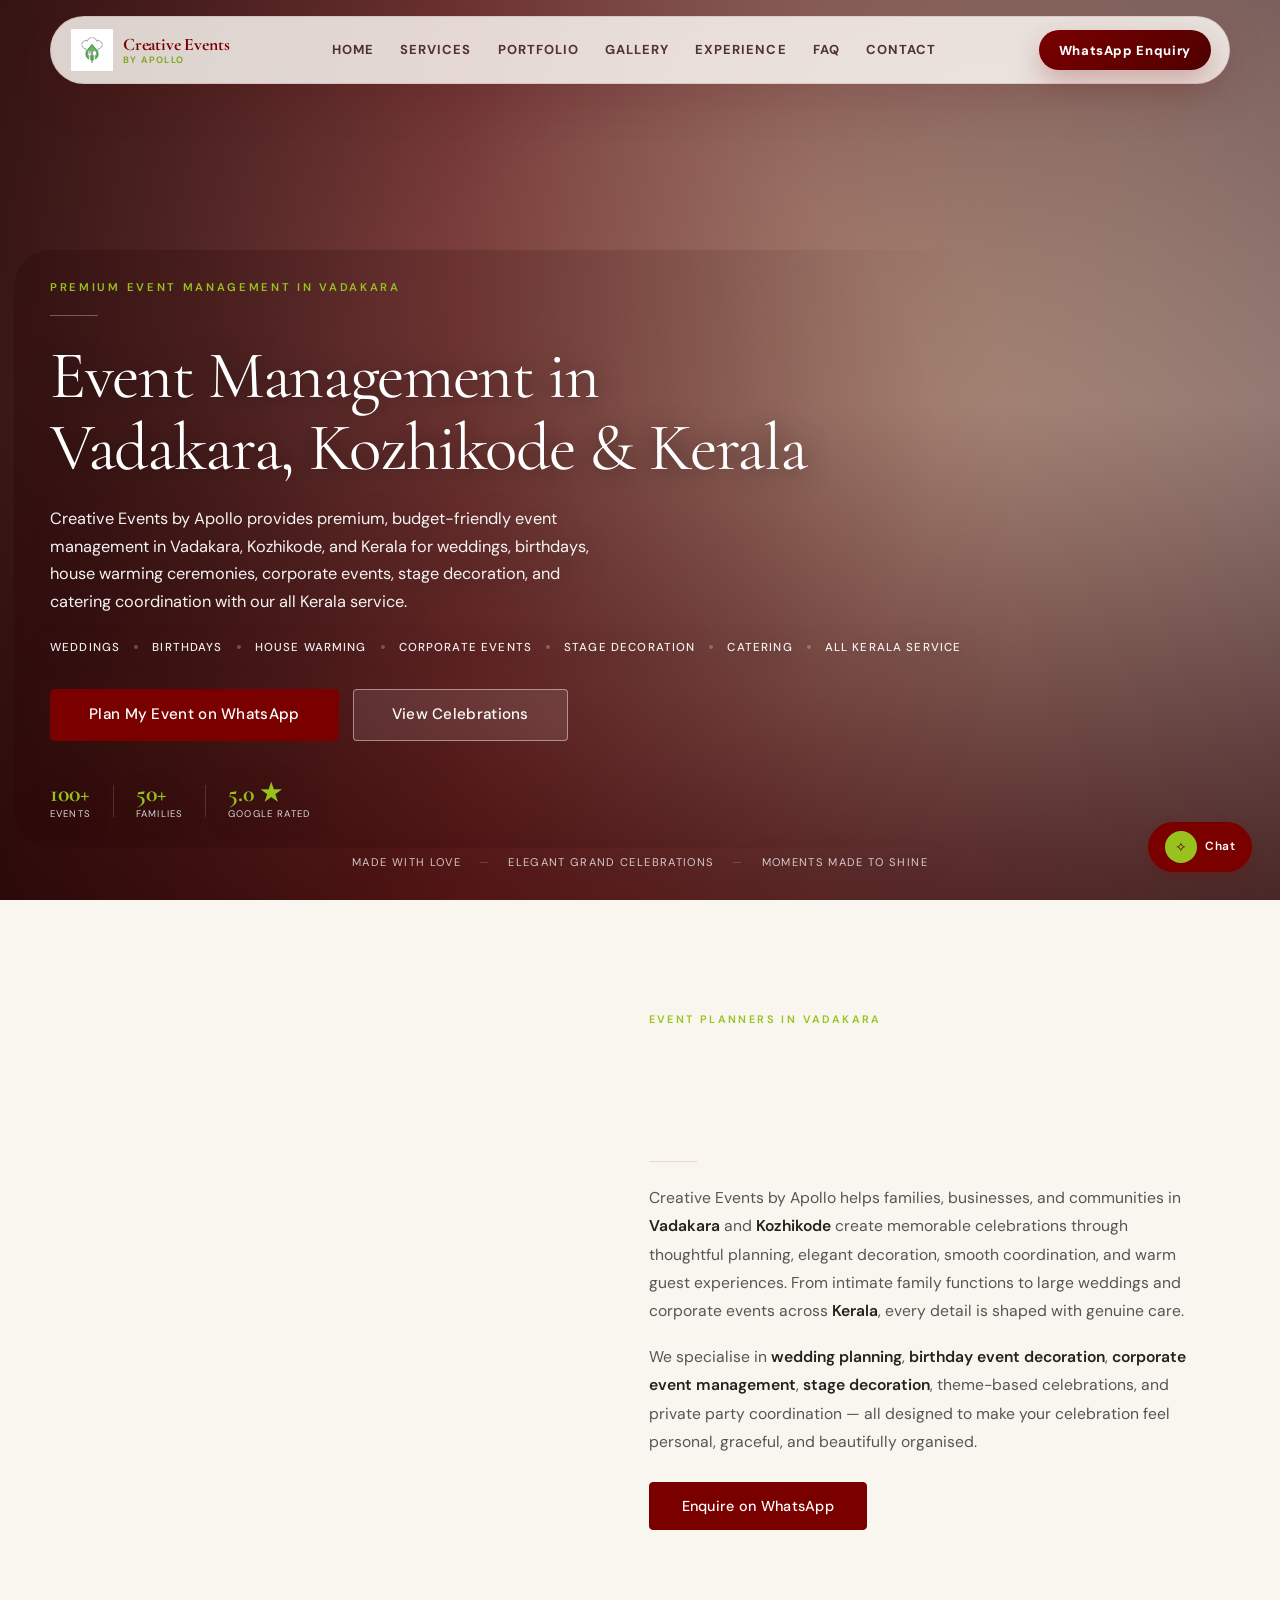
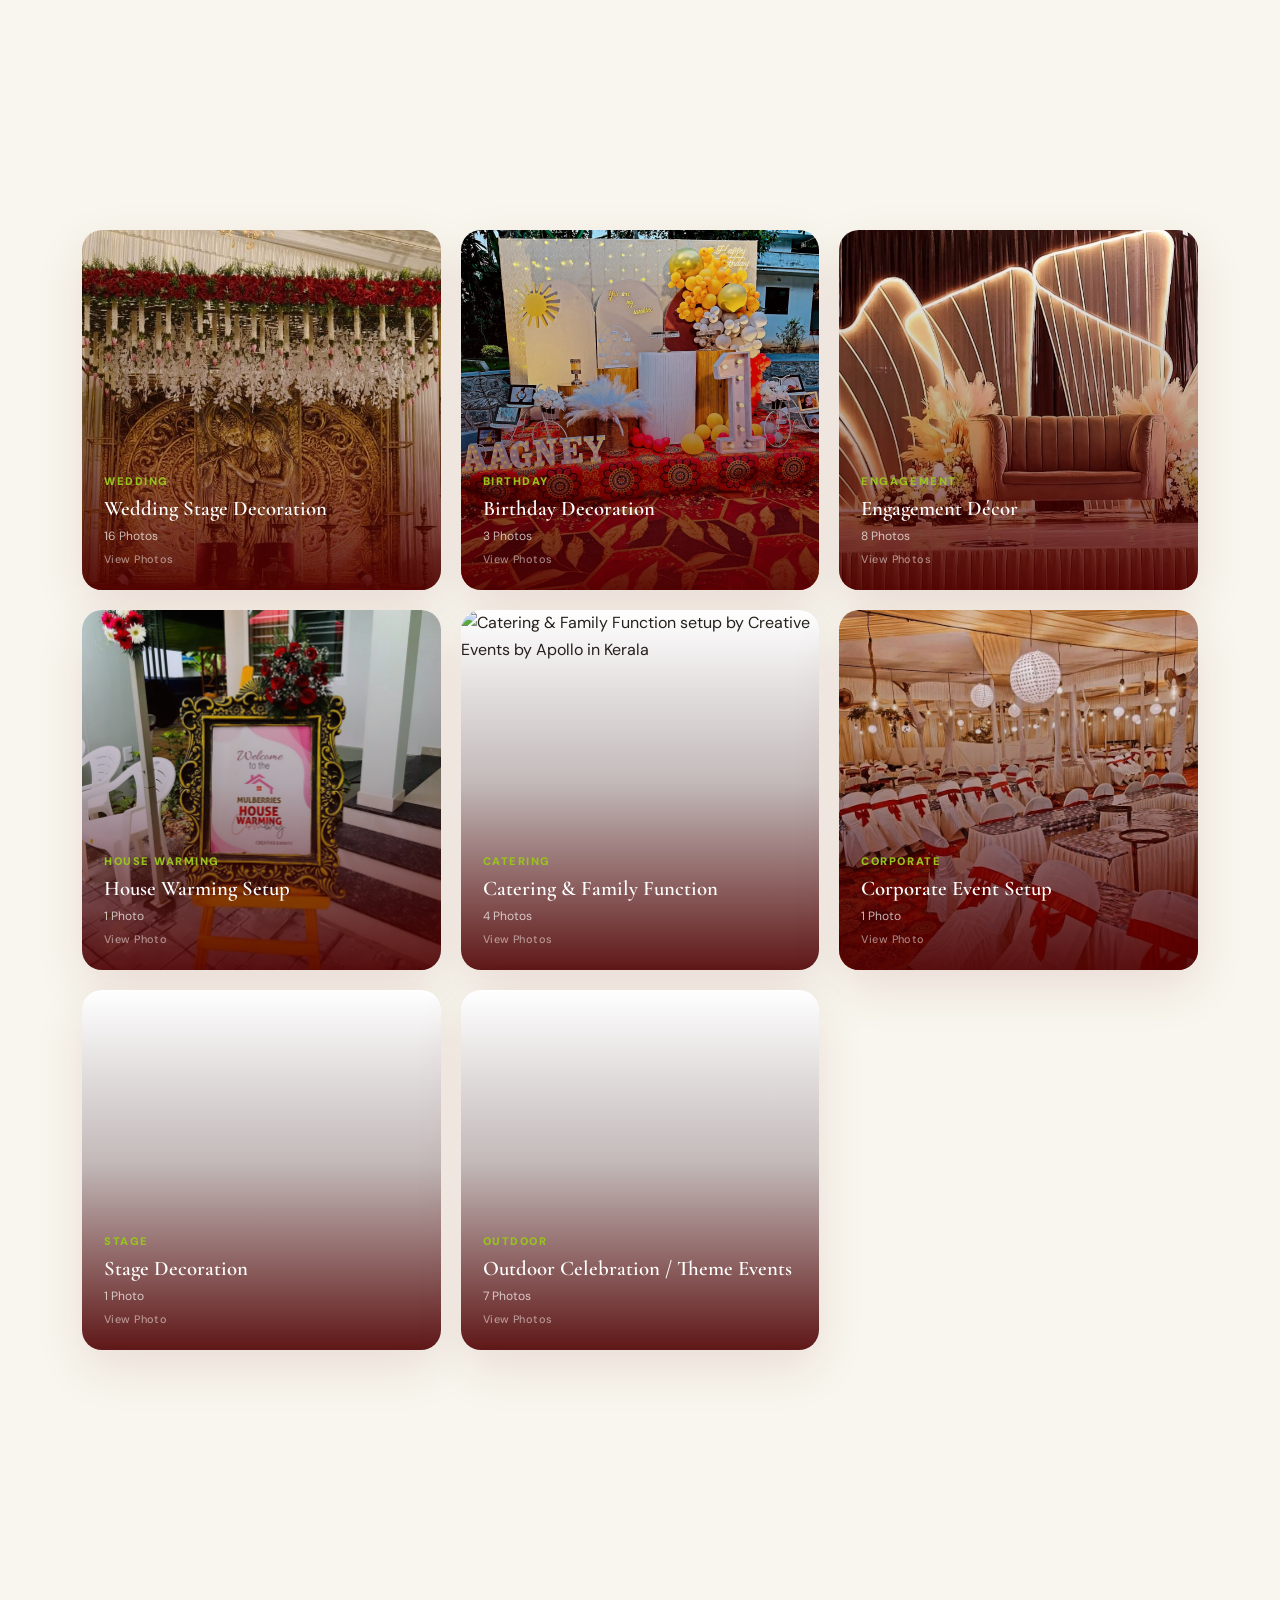
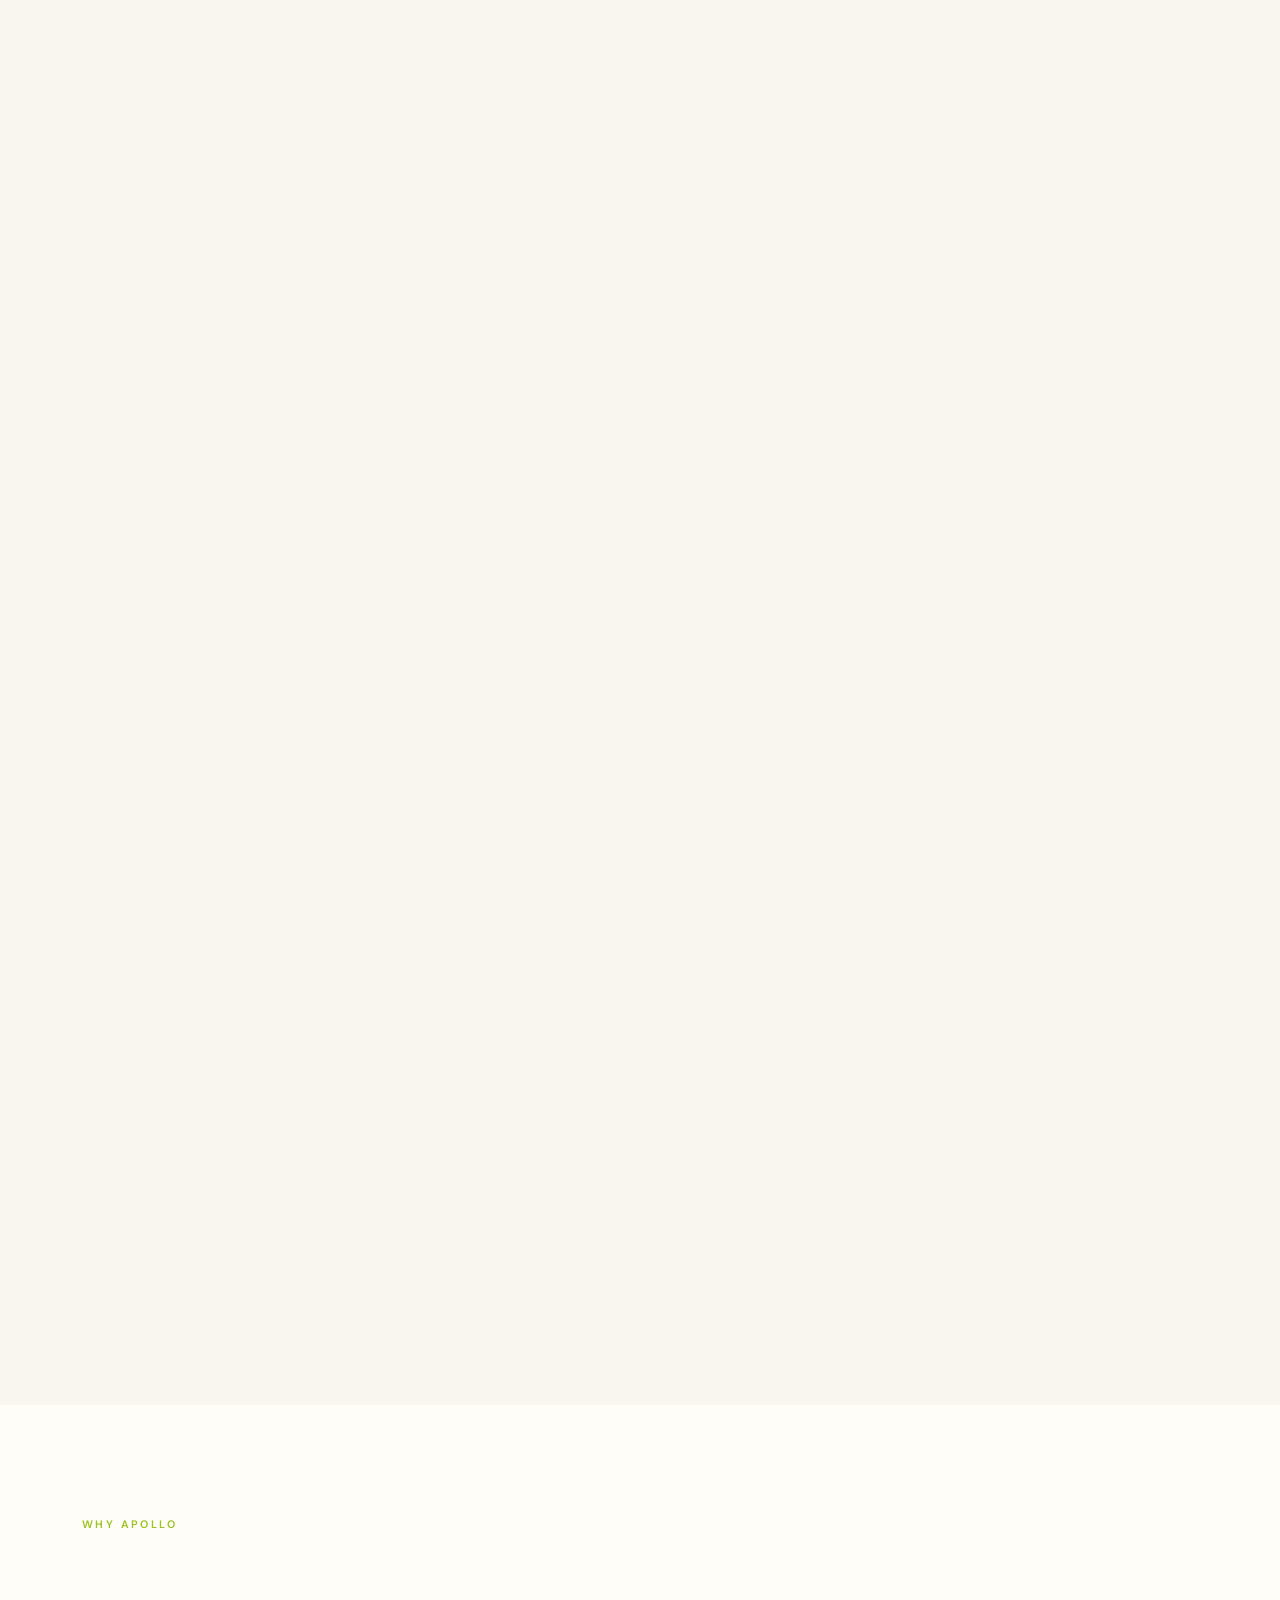
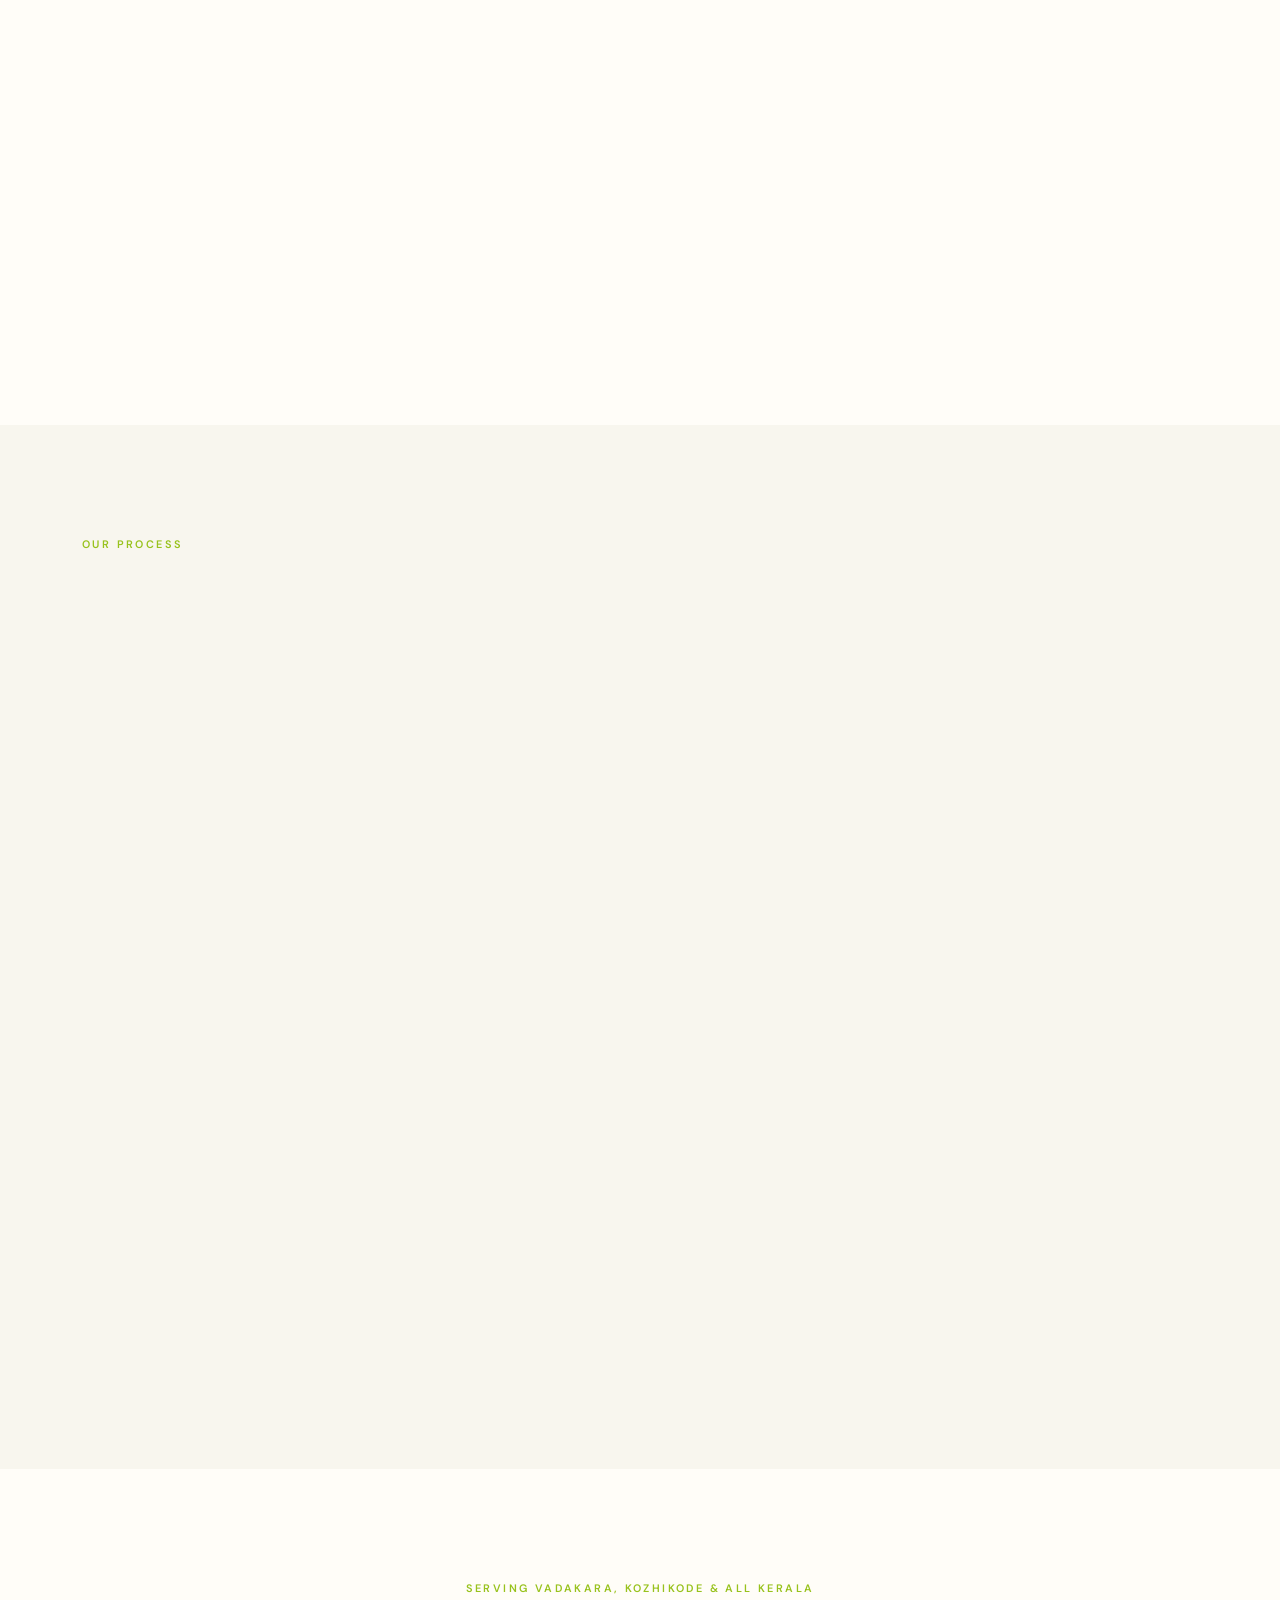
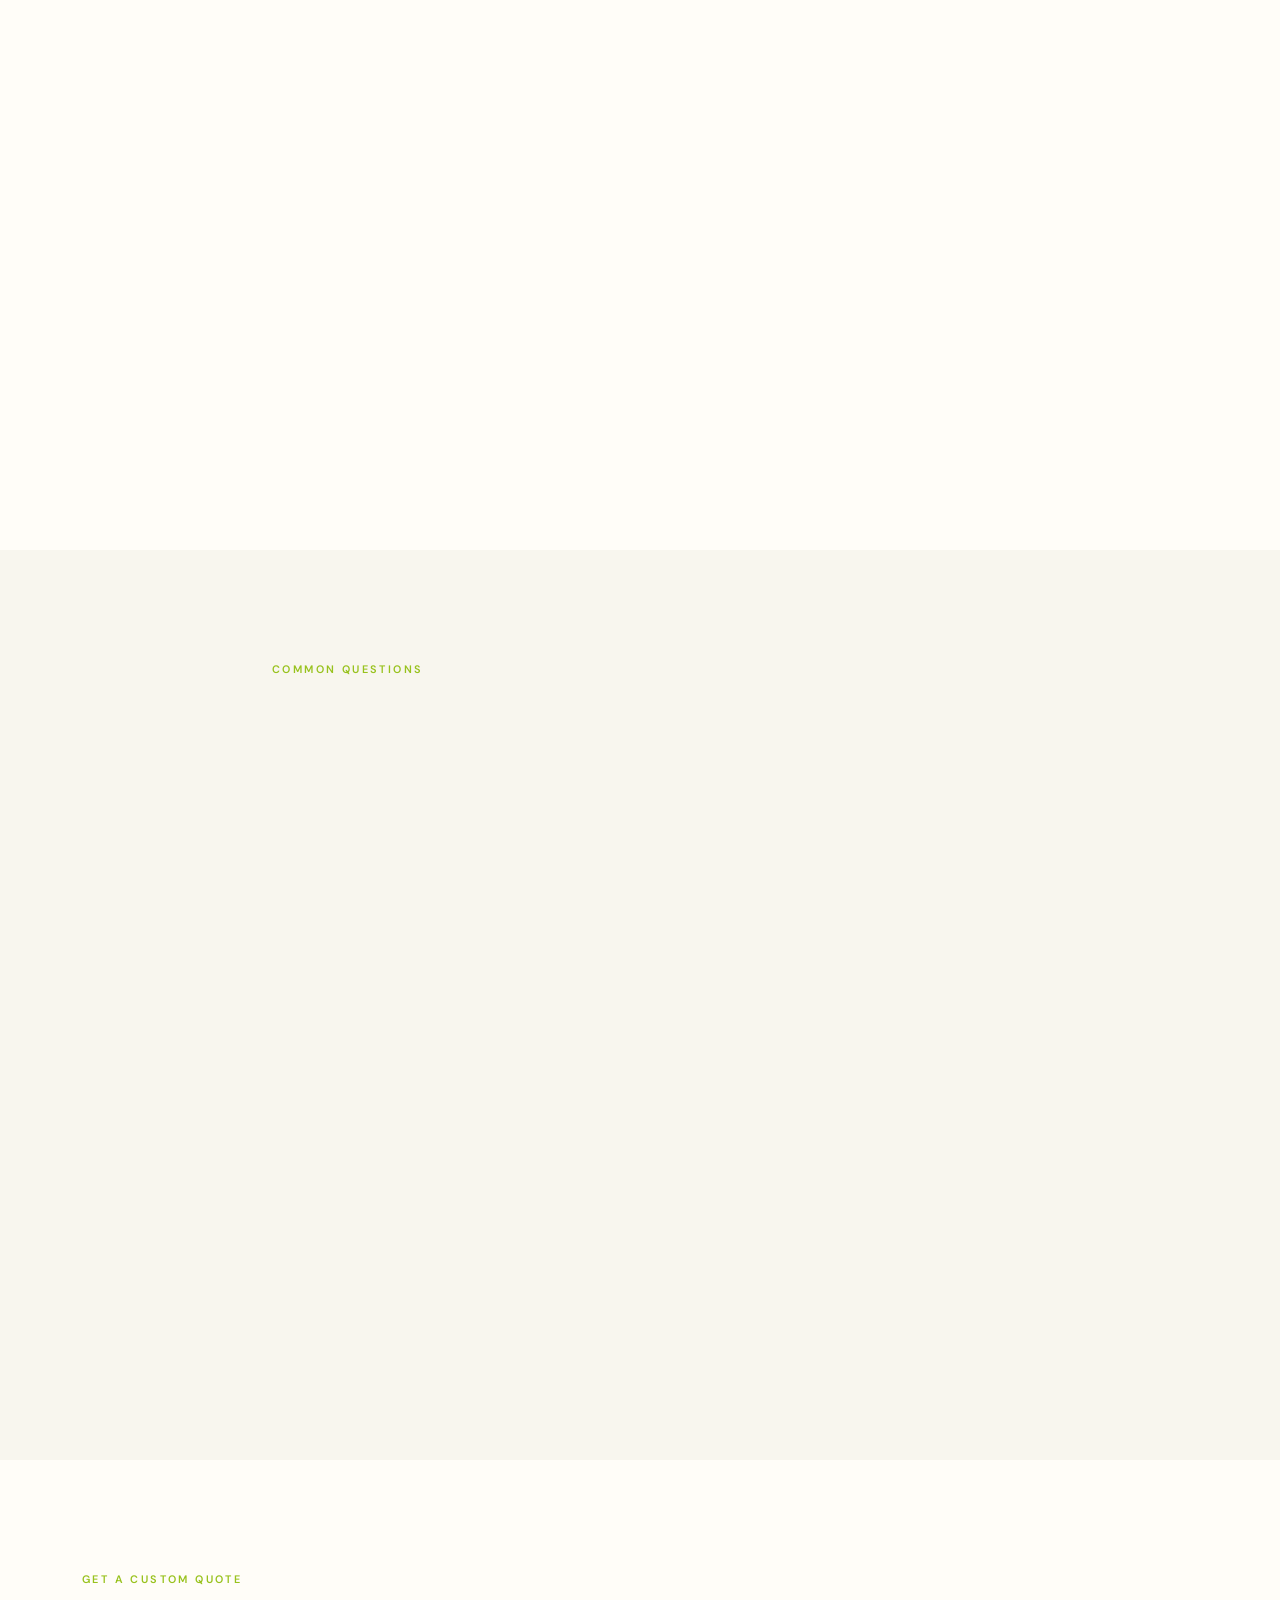
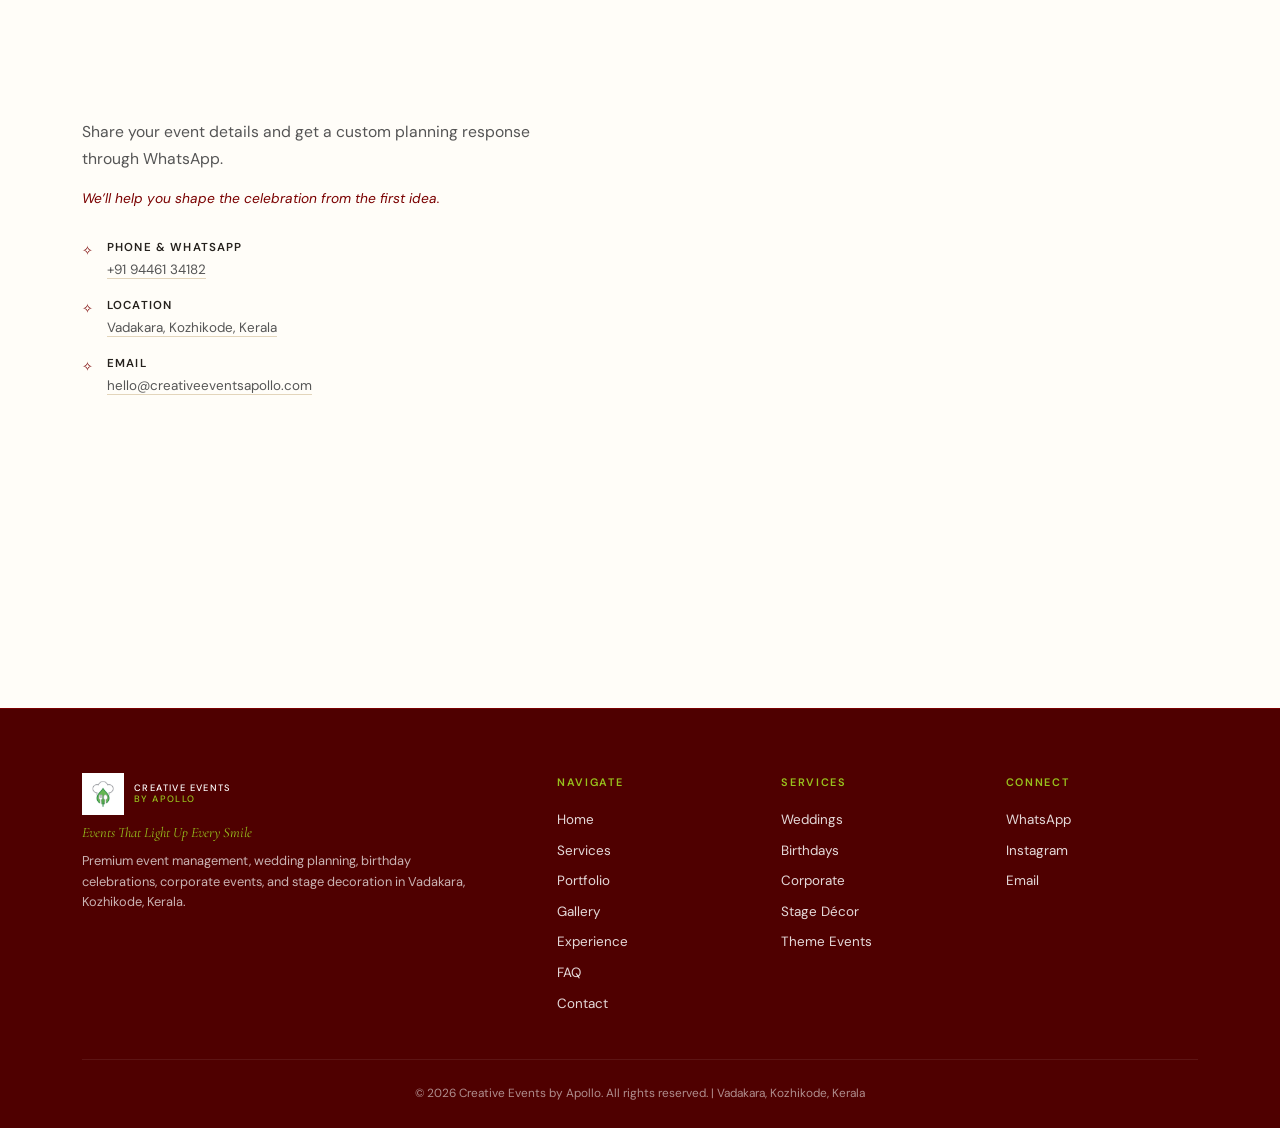
==== commit 42072eed: "Portfolio: implementation of fullscreen lightbox slider modal with swipe and keyboard controls, real" ====
--- a/index.html
+++ b/index.html
@@ -322,121 +322,91 @@
         <div class="folio__grid">
 
             <!-- 1. Wedding Stage Decoration -->
-            <article class="portfolio-card" data-reveal
-                data-category="Wedding Stage Decoration"
-                data-images='["assets/images/Wedding%20Stage%20Decoration.jpeg","assets/images/WEDDING%20STAGE.jpeg","assets/images/wedding%20stage%202.jpeg","assets/images/wedding%20stage%203.jpeg","assets/images/wedding%20stage%204.jpeg","assets/images/wedding%20stage5.jpeg","assets/images/wedding%20stage%206.jpeg","assets/images/wedding%20stage%207.jpeg","assets/images/wedding%20stage%208.jpeg","assets/images/wedding%20stage%209.jpeg","assets/images/wedding%20stage%2010.jpeg"]'
-                data-alts='["Wedding stage decoration by Creative Events by Apollo in Kerala","Wedding stage setup Vadakara","Elegant wedding stage Kerala","Wedding stage floral backdrop","Wedding stage design Vadakara","Wedding stage 5 Creative Events","Wedding stage lighting Kerala","Wedding backdrop Apollo","Premium wedding stage Kerala","Wedding decor Kozhikode","Wedding stage decoration Apollo"]'>
-                <img class="portfolio-card__img" src="assets/images/Wedding%20Stage%20Decoration.jpeg" alt="Wedding stage decoration by Creative Events by Apollo in Kerala" loading="lazy">
-                <div class="portfolio-card__overlay">
-                    <span class="portfolio-card__label">Wedding</span>
+            <article class="portfolio-thumb-card" data-category="wedding" onclick="openPortfolioSlider('wedding')">
+                <img src="assets/images/Wedding%20Stage%20Decoration.jpeg" alt="Wedding stage decoration by Creative Events by Apollo in Kerala" loading="lazy">
+                <div class="portfolio-thumb-card__overlay">
+                    <span class="portfolio-thumb-card__label">Wedding</span>
                     <h4>Wedding Stage Decoration</h4>
-                    <p class="portfolio-card__count">11 Photos</p>
+                    <p>16 Photos</p>
+                    <small>View Photos</small>
                 </div>
-                <button class="portfolio-card__arrow portfolio-card__arrow--prev" aria-label="Previous photo">&#8592;</button>
-                <button class="portfolio-card__arrow portfolio-card__arrow--next" aria-label="Next photo">&#8594;</button>
-                <div class="portfolio-card__counter">1 / 11</div>
-                <button class="portfolio-card__enquire">Enquire This Setup</button>
             </article>
 
             <!-- 2. Birthday Decoration -->
-            <article class="portfolio-card" data-reveal
-                data-category="Birthday Decoration"
-                data-images='["assets/images/birthday.jpeg","assets/images/birthday%201.jpeg","assets/images/baby%20shower.jpeg"]'
-                data-alts='["Birthday event decoration by Creative Events by Apollo in Kozhikode","Birthday party setup Kerala","Baby shower decoration Creative Events Apollo"]'>
-                <img class="portfolio-card__img" src="assets/images/birthday.jpeg" alt="Birthday event decoration by Creative Events by Apollo in Kozhikode" loading="lazy">
-                <div class="portfolio-card__overlay">
-                    <span class="portfolio-card__label">Birthday</span>
+            <article class="portfolio-thumb-card" data-category="birthday" onclick="openPortfolioSlider('birthday')">
+                <img src="assets/images/birthday.jpeg" alt="Birthday decoration by Creative Events by Apollo in Kerala" loading="lazy">
+                <div class="portfolio-thumb-card__overlay">
+                    <span class="portfolio-thumb-card__label">Birthday</span>
                     <h4>Birthday Decoration</h4>
-                    <p class="portfolio-card__count">3 Photos</p>
+                    <p>3 Photos</p>
+                    <small>View Photos</small>
                 </div>
-                <button class="portfolio-card__arrow portfolio-card__arrow--prev" aria-label="Previous photo">&#8592;</button>
-                <button class="portfolio-card__arrow portfolio-card__arrow--next" aria-label="Next photo">&#8594;</button>
-                <div class="portfolio-card__counter">1 / 3</div>
-                <button class="portfolio-card__enquire">Enquire This Setup</button>
             </article>
 
             <!-- 3. Engagement Décor -->
-            <article class="portfolio-card" data-reveal
-                data-category="Engagement Décor"
-                data-images='["assets/images/engagment%20decoration.jpeg","assets/images/engagment%201.jpeg","assets/images/engagment%202.jpeg","assets/images/engagment%203.jpeg","assets/images/engagment.jpeg"]'
-                data-alts='["Engagement decoration by Creative Events by Apollo in Kerala","Engagement ceremony setup Vadakara","Engagement floral décor Kerala","Elegant engagement decoration Creative Events","Engagement stage Apollo Vadakara"]'>
-                <img class="portfolio-card__img" src="assets/images/engagment%20decoration.jpeg" alt="Engagement decoration by Creative Events by Apollo in Kerala" loading="lazy">
-                <div class="portfolio-card__overlay">
-                    <span class="portfolio-card__label">Engagement</span>
+            <article class="portfolio-thumb-card" data-category="engagement" onclick="openPortfolioSlider('engagement')">
+                <img src="assets/images/engagment%20decoration.jpeg" alt="Engagement décor by Creative Events by Apollo in Kerala" loading="lazy">
+                <div class="portfolio-thumb-card__overlay">
+                    <span class="portfolio-thumb-card__label">Engagement</span>
                     <h4>Engagement Décor</h4>
-                    <p class="portfolio-card__count">5 Photos</p>
+                    <p>8 Photos</p>
+                    <small>View Photos</small>
                 </div>
-                <button class="portfolio-card__arrow portfolio-card__arrow--prev" aria-label="Previous photo">&#8592;</button>
-                <button class="portfolio-card__arrow portfolio-card__arrow--next" aria-label="Next photo">&#8594;</button>
-                <div class="portfolio-card__counter">1 / 5</div>
-                <button class="portfolio-card__enquire">Enquire This Setup</button>
             </article>
 
             <!-- 4. House Warming Setup -->
-            <article class="portfolio-card" data-reveal
-                data-category="House Warming Setup"
-                data-images='["assets/images/House%20Warming.jpeg"]'
-                data-alts='["House warming decoration by Creative Events by Apollo in Vadakara"]'>
-                <img class="portfolio-card__img" src="assets/images/House%20Warming.jpeg" alt="House warming decoration by Creative Events by Apollo in Vadakara" loading="lazy">
-                <div class="portfolio-card__overlay">
-                    <span class="portfolio-card__label">House Warming</span>
-                    <h4>Traditional House Warming Setup</h4>
-                    <p class="portfolio-card__count">1 Photo</p>
+            <article class="portfolio-thumb-card" data-category="housewarm" onclick="openPortfolioSlider('housewarm')">
+                <img src="assets/images/House%20Warming.jpeg" alt="House warming setup by Creative Events by Apollo in Kerala" loading="lazy">
+                <div class="portfolio-thumb-card__overlay">
+                    <span class="portfolio-thumb-card__label">House Warming</span>
+                    <h4>House Warming Setup</h4>
+                    <p>1 Photo</p>
+                    <small>View Photo</small>
                 </div>
-                <div class="portfolio-card__counter">1 / 1</div>
-                <button class="portfolio-card__enquire">Enquire This Setup</button>
             </article>
 
             <!-- 5. Catering & Family Function -->
-            <article class="portfolio-card" data-reveal
-                data-category="Catering &amp; Family Function"
-                data-images='["assets/images/IMG_8170.JPG.jpeg","assets/images/family%20function.jpeg"]'
-                data-alts='["Catering and family function setup by Creative Events by Apollo in Kerala","Family function catering setup Creative Events Vadakara"]'>
-                <img class="portfolio-card__img" src="assets/images/IMG_8170.JPG.jpeg" alt="Catering and family function setup by Creative Events by Apollo in Kerala" loading="lazy">
-                <div class="portfolio-card__overlay">
-                    <span class="portfolio-card__label">Catering</span>
+            <article class="portfolio-thumb-card" data-category="catering" onclick="openPortfolioSlider('catering')">
+                <img src="assets/images/catering.jpeg" alt="Catering &amp; Family Function setup by Creative Events by Apollo in Kerala" loading="lazy">
+                <div class="portfolio-thumb-card__overlay">
+                    <span class="portfolio-thumb-card__label">Catering</span>
                     <h4>Catering &amp; Family Function</h4>
-                    <p class="portfolio-card__count">2 Photos</p>
+                    <p>4 Photos</p>
+                    <small>View Photos</small>
                 </div>
-                <button class="portfolio-card__arrow portfolio-card__arrow--prev" aria-label="Previous photo">&#8592;</button>
-                <button class="portfolio-card__arrow portfolio-card__arrow--next" aria-label="Next photo">&#8594;</button>
-                <div class="portfolio-card__counter">1 / 2</div>
-                <button class="portfolio-card__enquire">Enquire This Setup</button>
             </article>
 
             <!-- 6. Corporate Event Setup -->
-            <article class="portfolio-card" data-reveal
-                data-category="Corporate Event Setup"
-                data-images='["assets/images/Corporate%20Event%20Setup.jpeg","assets/images/IMG_8174.JPG.jpeg"]'
-                data-alts='["Corporate event setup by Creative Events by Apollo in Kerala","Corporate stage decoration Kerala Creative Events"]'>
-                <img class="portfolio-card__img" src="assets/images/Corporate%20Event%20Setup.jpeg" alt="Corporate event setup by Creative Events by Apollo in Kerala" loading="lazy">
-                <div class="portfolio-card__overlay">
-                    <span class="portfolio-card__label">Corporate</span>
+            <article class="portfolio-thumb-card" data-category="corporate" onclick="openPortfolioSlider('corporate')">
+                <img src="assets/images/Corporate%20Event%20Setup.jpeg" alt="Corporate event setup by Creative Events by Apollo in Kerala" loading="lazy">
+                <div class="portfolio-thumb-card__overlay">
+                    <span class="portfolio-thumb-card__label">Corporate</span>
                     <h4>Corporate Event Setup</h4>
-                    <p class="portfolio-card__count">2 Photos</p>
+                    <p>1 Photo</p>
+                    <small>View Photo</small>
                 </div>
-                <button class="portfolio-card__arrow portfolio-card__arrow--prev" aria-label="Previous photo">&#8592;</button>
-                <button class="portfolio-card__arrow portfolio-card__arrow--next" aria-label="Next photo">&#8594;</button>
-                <div class="portfolio-card__counter">1 / 2</div>
-                <button class="portfolio-card__enquire">Enquire This Setup</button>
-            </article>
-
-
-            <!-- 8. Outdoor Celebrations & Theme Events -->
-            <article class="portfolio-card" data-reveal
-                data-category="Outdoor Celebrations &amp; Theme Events"
-                data-images='["assets/images/outdoor%201.jpeg","assets/images/outdoor%202.jpeg","assets/images/outdoor%203.jpeg","assets/images/outdoor%204.jpeg","assets/images/WhatsApp%20Image%202026-06-27%20at%207.17.35%20PM.jpeg","assets/images/WhatsApp%20Image%202026-06-27%20at%207.17.35%20PM%20(1).jpeg","assets/images/WhatsApp%20Image%202026-06-27%20at%207.17.36%20PM.jpeg","assets/images/WhatsApp%20Image%202026-06-27%20at%207.17.36%20PM%20(1).jpeg","assets/images/WhatsApp%20Image%202026-06-27%20at%207.17.36%20PM%20(2).jpeg","assets/images/WhatsApp%20Image%202026-06-27%20at%207.18.24%20PM%20(1).jpeg","assets/images/WhatsApp%20Image%202026-06-29%20at%208.17.51%20PM.jpeg","assets/images/WhatsApp%20Image%202026-06-29%20at%208.18.30%20PM.jpeg"]'
-                data-alts='["Outdoor celebration setup by Creative Events by Apollo in Kerala","Outdoor event decoration Vadakara","Theme event decoration Apollo Kerala","Outdoor celebration setup Kozhikode","Event celebration moments Kerala","Creative Events celebration setup","Premium event celebration Vadakara","Outdoor event decor Apollo","Theme event Kozhikode","Event decoration moments Kerala","Recent celebration Creative Events Apollo","Outdoor event setup Creative Events Kerala"]'>
-                <img class="portfolio-card__img" src="assets/images/outdoor%201.jpeg" alt="Outdoor celebration setup by Creative Events by Apollo in Kerala" loading="lazy">
-                <div class="portfolio-card__overlay">
-                    <span class="portfolio-card__label">Outdoor</span>
-                    <h4>Outdoor &amp; Theme Events</h4>
-                    <p class="portfolio-card__count">12 Photos</p>
+            </article>
+
+            <!-- 7. Stage Decoration -->
+            <article class="portfolio-thumb-card" data-category="stage" onclick="openPortfolioSlider('stage')">
+                <img src="assets/images/generated-stage-decoration.jpg" alt="Stage decoration by Creative Events by Apollo in Kerala" loading="lazy">
+                <div class="portfolio-thumb-card__overlay">
+                    <span class="portfolio-thumb-card__label">Stage</span>
+                    <h4>Stage Decoration</h4>
+                    <p>1 Photo</p>
+                    <small>View Photo</small>
                 </div>
-                <button class="portfolio-card__arrow portfolio-card__arrow--prev" aria-label="Previous photo">&#8592;</button>
-                <button class="portfolio-card__arrow portfolio-card__arrow--next" aria-label="Next photo">&#8594;</button>
-                <div class="portfolio-card__counter">1 / 12</div>
-                <button class="portfolio-card__enquire">Enquire This Setup</button>
+            </article>
+
+            <!-- 8. Outdoor Celebration / Theme Events -->
+            <article class="portfolio-thumb-card" data-category="outdoor" onclick="openPortfolioSlider('outdoor')">
+                <img src="assets/images/outdoor.jpeg" alt="Outdoor celebration by Creative Events by Apollo in Kerala" loading="lazy">
+                <div class="portfolio-thumb-card__overlay">
+                    <span class="portfolio-thumb-card__label">Outdoor</span>
+                    <h4>Outdoor Celebration / Theme Events</h4>
+                    <p>7 Photos</p>
+                    <small>View Photos</small>
+                </div>
             </article>
 
         </div>
@@ -689,61 +659,219 @@
     </div>
 </div>
 
+<!-- Portfolio Lightbox Modal -->
+<div class="portfolio-lightbox" id="portfolioLightbox" aria-hidden="true" role="dialog">
+    <div class="portfolio-lightbox__backdrop" onclick="closePortfolioSlider()"></div>
+    <button class="portfolio-lightbox__close" onclick="closePortfolioSlider()" aria-label="Close">&times;</button>
+    <button class="portfolio-lightbox__arrow portfolio-lightbox__arrow--prev" onclick="prevPortfolioImage()" aria-label="Previous">&#8592;</button>
+    <button class="portfolio-lightbox__arrow portfolio-lightbox__arrow--next" onclick="nextPortfolioImage()" aria-label="Next">&#8594;</button>
+    <div class="portfolio-lightbox__content">
+        <div class="portfolio-lightbox__counter" id="portfolioLightboxCounter">1 / 1</div>
+        <img class="portfolio-lightbox__image" id="portfolioLightboxImg" src="" alt="">
+        <div class="portfolio-lightbox__footer">
+            <span class="portfolio-lightbox__title" id="portfolioLightboxTitle">Category Title</span>
+            <button class="portfolio-lightbox__enquire" id="portfolioLightboxEnquire">Enquire This Setup</button>
+        </div>
+    </div>
+</div>
+
 <script src="js/script.js"></script>
 <script>
-/* === PORTFOLIO CARD IN-CARD SLIDERS === */
+/* === PORTFOLIO DATA & CONTROLLER === */
+const portfolioData = {
+    wedding: {
+        title: "Wedding Stage Decoration",
+        enquiry: "Wedding Stage Decoration",
+        images: [
+            "assets/images/Wedding%20Stage%20Decoration.jpeg",
+            "assets/images/WEDDING%20STAGE.jpeg",
+            "assets/images/wedding%20stage%202.jpeg",
+            "assets/images/wedding%20stage%203.jpeg",
+            "assets/images/wedding%20stage%204.jpeg",
+            "assets/images/wedding%20stage5.jpeg",
+            "assets/images/wedding%20stage%206.jpeg",
+            "assets/images/wedding%20stage%207.jpeg",
+            "assets/images/wedding%20stage%208.jpeg",
+            "assets/images/wedding%20stage%209.jpeg",
+            "assets/images/wedding%20stage%2010.jpeg",
+            "assets/images/wedding%20stage%2011.jpeg",
+            "assets/images/wedding%20stage%2012.jpeg",
+            "assets/images/wedding%20stage%2013.jpeg",
+            "assets/images/wedding%20stage%2014.jpeg",
+            "assets/images/wedding%20stage%2015.jpeg"
+        ]
+    },
+    birthday: {
+        title: "Birthday Decoration",
+        enquiry: "Birthday Decoration",
+        images: [
+            "assets/images/birthday.jpeg",
+            "assets/images/birthday%201.jpeg",
+            "assets/images/baby%20shower.jpeg"
+        ]
+    },
+    engagement: {
+        title: "Engagement Décor",
+        enquiry: "Engagement Décor",
+        images: [
+            "assets/images/engagment%20decoration.jpeg",
+            "assets/images/engagment.jpeg",
+            "assets/images/engagment%201.jpeg",
+            "assets/images/engagment%202.jpeg",
+            "assets/images/engagment%203.jpeg",
+            "assets/images/engagment%205.jpeg",
+            "assets/images/engagment%206.jpeg",
+            "assets/images/engagment%207.jpeg"
+        ]
+    },
+    housewarm: {
+        title: "House Warming Setup",
+        enquiry: "House Warming Setup",
+        images: [
+            "assets/images/House%20Warming.jpeg"
+        ]
+    },
+    catering: {
+        title: "Catering & Family Function",
+        enquiry: "Catering & Family Function Setup",
+        images: [
+            "assets/images/catering.jpeg",
+            "assets/images/family%20function.jpeg",
+            "assets/images/family%20function%203.jpeg",
+            "assets/images/family%20function%204.jpeg"
+        ]
+    },
+    corporate: {
+        title: "Corporate Event Setup",
+        enquiry: "Corporate Event Setup",
+        images: [
+            "assets/images/Corporate%20Event%20Setup.jpeg"
+        ]
+    },
+    stage: {
+        title: "Stage Decoration",
+        enquiry: "Stage Decoration Setup",
+        images: [
+            "assets/images/generated-stage-decoration.jpg"
+        ]
+    },
+    outdoor: {
+        title: "Outdoor Celebration / Theme Events",
+        enquiry: "Outdoor Celebration & Theme Events",
+        images: [
+            "assets/images/outdoor.jpeg",
+            "assets/images/outdoor%201.jpeg",
+            "assets/images/outdoor%202.jpeg",
+            "assets/images/outdoor%203.jpeg",
+            "assets/images/outdoor%204.jpeg",
+            "assets/images/outdoor%205.jpeg",
+            "assets/images/outdoor%206.jpeg"
+        ]
+    }
+};
+
+let currentCategory = '';
+let currentImageIndex = 0;
+
+function openPortfolioSlider(category) {
+    if (!portfolioData[category]) return;
+    currentCategory = category;
+    currentImageIndex = 0;
+    
+    const modal = document.getElementById('portfolioLightbox');
+    modal.classList.add('active');
+    modal.setAttribute('aria-hidden', 'false');
+    
+    updatePortfolioSlider();
+    
+    const enquireBtn = document.getElementById('portfolioLightboxEnquire');
+    enquireBtn.onclick = function() {
+        if (typeof enquirePortfolio === 'function') {
+            enquirePortfolio(portfolioData[category].enquiry);
+        }
+    };
+    
+    document.body.style.overflow = 'hidden';
+}
+
+function closePortfolioSlider() {
+    const modal = document.getElementById('portfolioLightbox');
+    if (!modal) return;
+    modal.classList.remove('active');
+    modal.setAttribute('aria-hidden', 'true');
+    document.body.style.overflow = '';
+}
+
+function nextPortfolioImage() {
+    if (!currentCategory) return;
+    const images = portfolioData[currentCategory].images;
+    currentImageIndex = (currentImageIndex + 1) % images.length;
+    updatePortfolioSlider();
+}
+
+function prevPortfolioImage() {
+    if (!currentCategory) return;
+    const images = portfolioData[currentCategory].images;
+    currentImageIndex = (currentImageIndex - 1 + images.length) % images.length;
+    updatePortfolioSlider();
+}
+
+function updatePortfolioSlider() {
+    if (!currentCategory) return;
+    const catData = portfolioData[currentCategory];
+    const imgEl = document.getElementById('portfolioLightboxImg');
+    const counterEl = document.getElementById('portfolioLightboxCounter');
+    const titleEl = document.getElementById('portfolioLightboxTitle');
+    
+    imgEl.classList.add('fading');
+    setTimeout(() => {
+        imgEl.src = catData.images[currentImageIndex];
+        imgEl.alt = catData.title;
+        imgEl.classList.remove('fading');
+    }, 120);
+    
+    counterEl.textContent = `${currentImageIndex + 1} / ${catData.images.length}`;
+    titleEl.textContent = catData.title;
+    
+    const prevArrow = document.querySelector('.portfolio-lightbox__arrow--prev');
+    const nextArrow = document.querySelector('.portfolio-lightbox__arrow--next');
+    if (catData.images.length <= 1) {
+        prevArrow.style.display = 'none';
+        nextArrow.style.display = 'none';
+    } else {
+        prevArrow.style.display = '';
+        nextArrow.style.display = '';
+    }
+}
+
+// Swipe Support & Keyboard Controls
 (function() {
-    'use strict';
-    document.querySelectorAll('.portfolio-card').forEach(function(card) {
-        var images   = JSON.parse(card.getAttribute('data-images') || '[]');
-        var alts     = JSON.parse(card.getAttribute('data-alts')   || '[]');
-        var category = card.getAttribute('data-category') || '';
-        var idx      = 0;
-        var imgEl    = card.querySelector('.portfolio-card__img');
-        var counterEl= card.querySelector('.portfolio-card__counter');
-        var prevBtn  = card.querySelector('.portfolio-card__arrow--prev');
-        var nextBtn  = card.querySelector('.portfolio-card__arrow--next');
-        var enquireBtn = card.querySelector('.portfolio-card__enquire');
-        var total    = images.length;
-
-        function show(n) {
-            idx = ((n % total) + total) % total;
-            /* cross-fade */
-            imgEl.classList.add('fading');
-            setTimeout(function() {
-                imgEl.src = images[idx];
-                imgEl.alt = alts[idx] || '';
-                imgEl.classList.remove('fading');
-            }, 180);
-            if (counterEl) counterEl.textContent = (idx + 1) + ' / ' + total;
+    const modal = document.getElementById('portfolioLightbox');
+    let startX = 0;
+    modal.addEventListener('touchstart', function(e) {
+        startX = e.touches[0].clientX;
+    }, { passive: true });
+    
+    modal.addEventListener('touchend', function(e) {
+        const diffX = startX - e.changedTouches[0].clientX;
+        if (Math.abs(diffX) > 40) {
+            if (diffX > 0) {
+                nextPortfolioImage();
+            } else {
+                prevPortfolioImage();
+            }
         }
-
-        if (prevBtn) prevBtn.addEventListener('click', function(e) { e.stopPropagation(); show(idx - 1); });
-        if (nextBtn) nextBtn.addEventListener('click', function(e) { e.stopPropagation(); show(idx + 1); });
-
-        if (enquireBtn) {
-            enquireBtn.addEventListener('click', function(e) {
-                e.stopPropagation();
-                if (typeof enquirePortfolio === 'function') enquirePortfolio(category);
-            });
+    }, { passive: true });
+    
+    document.addEventListener('keydown', function(e) {
+        if (!modal.classList.contains('active')) return;
+        if (e.key === 'Escape') {
+            closePortfolioSlider();
+        } else if (e.key === 'ArrowRight') {
+            nextPortfolioImage();
+        } else if (e.key === 'ArrowLeft') {
+            prevPortfolioImage();
         }
-
-        /* touch swipe */
-        var tx = 0;
-        card.addEventListener('touchstart', function(e) { tx = e.changedTouches[0].clientX; }, { passive: true });
-        card.addEventListener('touchend',   function(e) {
-            var diff = tx - e.changedTouches[0].clientX;
-            if (Math.abs(diff) > 38) show(diff > 0 ? idx + 1 : idx - 1);
-        }, { passive: true });
-
-        /* hide arrows when only 1 image */
-        if (total <= 1) {
-            if (prevBtn) prevBtn.style.display = 'none';
-            if (nextBtn) nextBtn.style.display = 'none';
-        }
-
-        /* init */
-        if (total > 0) show(0);
     });
 })();
 </script>
--- a/css/styles.css
+++ b/css/styles.css
@@ -276,30 +276,35 @@
 .folio__sub { font-size:1rem; color:var(--muted); max-width:520px; }
 .folio__grid { display:grid; grid-template-columns:repeat(3, 1fr); gap:20px; }
 
-/* Portfolio card slider */
-.portfolio-card { position:relative; height:360px; overflow:hidden; border-radius:20px; cursor:pointer; background:var(--porcelain); border:1px solid rgba(122,0,0,0.12); box-shadow:0 18px 50px rgba(122,0,0,0.10); transition:transform 0.28s var(--ease), box-shadow 0.28s var(--ease); user-select:none; }
-.portfolio-card:hover { transform:translateY(-5px); box-shadow:0 28px 70px rgba(79,0,0,0.18); }
-.portfolio-card__img { width:100%; height:100%; object-fit:cover; display:block; transition:transform 0.55s var(--ease), opacity 0.35s ease; }
-.portfolio-card:hover .portfolio-card__img { transform:scale(1.04); }
-.portfolio-card__img.fading { opacity:0; }
-.portfolio-card__overlay { position:absolute; inset:0; display:flex; flex-direction:column; justify-content:flex-end; padding:22px; background:linear-gradient(180deg, rgba(38,3,3,0.0) 0%, rgba(38,3,3,0.30) 50%, rgba(79,0,0,0.90) 100%); pointer-events:none; }
-.portfolio-card__label { color:#98C21D; font-size:11px; font-weight:900; letter-spacing:0.14em; text-transform:uppercase; margin-bottom:6px; display:block; }
-.portfolio-card h4 { font-family:var(--ff-heading); font-size:1.3rem; font-weight:600; line-height:1.2; color:#FFFFFF; margin:0 0 4px; }
-.portfolio-card__count { font-size:0.75rem; color:rgba(255,253,248,0.75); margin:0; }
-
-/* Arrows */
-.portfolio-card__arrow { position:absolute; top:50%; transform:translateY(-50%); width:36px; height:36px; border-radius:50%; background:rgba(255,255,255,0.18); border:1.5px solid rgba(255,255,255,0.30); color:#FFFFFF; font-size:1.1rem; display:flex; align-items:center; justify-content:center; cursor:pointer; backdrop-filter:blur(8px); -webkit-backdrop-filter:blur(8px); transition:background 0.2s ease; z-index:6; padding:0; line-height:1; }
-.portfolio-card__arrow:hover { background:rgba(122,0,0,0.65); border-color:rgba(255,255,255,0.5); }
-.portfolio-card__arrow--prev { left:12px; }
-.portfolio-card__arrow--next { right:12px; }
-
-/* Counter badge */
-.portfolio-card__counter { position:absolute; top:12px; right:12px; background:rgba(38,3,3,0.60); backdrop-filter:blur(6px); -webkit-backdrop-filter:blur(6px); color:#FFFFFF; font-size:0.68rem; font-weight:700; padding:4px 10px; border-radius:999px; z-index:6; pointer-events:none; }
-
-/* Enquire button */
-.portfolio-card__enquire { position:absolute; bottom:90px; right:16px; background:linear-gradient(135deg,#7A0000,#4F0000); color:#FFFFFF; border:none; border-radius:999px; padding:7px 15px; font-size:0.68rem; font-weight:800; letter-spacing:0.05em; cursor:pointer; z-index:7; transition:transform 0.2s ease, box-shadow 0.2s ease; box-shadow:0 6px 18px rgba(122,0,0,0.25); pointer-events:all; }
-.portfolio-card__enquire:hover { transform:scale(1.06); box-shadow:0 10px 28px rgba(122,0,0,0.35); }
-
+/* Portfolio thumbnail cards */
+.portfolio-thumb-card { position:relative; height:360px; overflow:hidden; border-radius:20px; cursor:pointer; background:var(--porcelain); box-shadow:0 18px 50px rgba(122,0,0,0.10); transition:transform 0.28s var(--ease), box-shadow 0.28s var(--ease); }
+.portfolio-thumb-card:hover { transform:translateY(-5px); box-shadow:0 28px 70px rgba(79,0,0,0.18); }
+.portfolio-thumb-card > img { width:100%; height:100%; object-fit:cover; display:block; transition:transform 0.55s var(--ease); }
+.portfolio-thumb-card:hover > img { transform:scale(1.05); }
+.portfolio-thumb-card__overlay { position:absolute; inset:0; display:flex; flex-direction:column; justify-content:flex-end; padding:22px; background:linear-gradient(180deg, rgba(38,3,3,0.0) 0%, rgba(38,3,3,0.28) 48%, rgba(79,0,0,0.91) 100%); color:#FFFFFF; }
+.portfolio-thumb-card__label { color:#98C21D; font-size:11px; font-weight:900; letter-spacing:0.14em; text-transform:uppercase; margin-bottom:6px; display:block; }
+.portfolio-thumb-card h4 { font-family:var(--ff-heading); font-size:1.3rem; font-weight:600; line-height:1.2; color:#FFFFFF; margin:0 0 4px; }
+.portfolio-thumb-card p { font-size:0.75rem; color:rgba(255,253,248,0.72); margin:0 0 4px; }
+.portfolio-thumb-card small { font-size:0.68rem; color:rgba(255,253,248,0.50); font-weight:500; letter-spacing:0.04em; }
+
+/* Portfolio Lightbox Modal */
+.portfolio-lightbox { position:fixed; inset:0; z-index:2000; display:flex; align-items:center; justify-content:center; opacity:0; pointer-events:none; transition:opacity 0.3s ease; }
+.portfolio-lightbox.active { opacity:1; pointer-events:all; }
+.portfolio-lightbox__backdrop { position:absolute; inset:0; background:rgba(8,2,2,0.93); backdrop-filter:blur(14px); -webkit-backdrop-filter:blur(14px); cursor:pointer; }
+.portfolio-lightbox__content { position:relative; z-index:1; display:flex; flex-direction:column; align-items:center; width:100%; max-width:920px; padding:60px 20px 20px; max-height:100vh; box-sizing:border-box; }
+.portfolio-lightbox__close { position:fixed; top:18px; right:18px; width:42px; height:42px; border-radius:50%; background:rgba(255,255,255,0.12); border:1.5px solid rgba(255,255,255,0.22); color:#FFFFFF; font-size:1.5rem; cursor:pointer; display:flex; align-items:center; justify-content:center; transition:background 0.2s ease; z-index:2001; line-height:1; padding:0; }
+.portfolio-lightbox__close:hover { background:rgba(122,0,0,0.70); }
+.portfolio-lightbox__counter { color:rgba(255,255,255,0.60); font-size:0.74rem; font-weight:700; letter-spacing:0.08em; margin-bottom:14px; }
+.portfolio-lightbox__image { width:100%; max-height:68vh; object-fit:contain; border-radius:12px; display:block; transition:opacity 0.25s ease; }
+.portfolio-lightbox__image.fading { opacity:0; }
+.portfolio-lightbox__arrow { position:fixed; top:50%; transform:translateY(-50%); width:46px; height:46px; border-radius:50%; background:rgba(255,255,255,0.12); border:1.5px solid rgba(255,255,255,0.25); color:#FFFFFF; font-size:1.3rem; cursor:pointer; display:flex; align-items:center; justify-content:center; transition:background 0.2s ease; z-index:2001; padding:0; line-height:1; }
+.portfolio-lightbox__arrow:hover { background:rgba(122,0,0,0.70); }
+.portfolio-lightbox__arrow--prev { left:14px; }
+.portfolio-lightbox__arrow--next { right:14px; }
+.portfolio-lightbox__footer { display:flex; align-items:center; justify-content:space-between; width:100%; margin-top:16px; gap:12px; flex-wrap:wrap; }
+.portfolio-lightbox__title { color:rgba(255,255,255,0.82); font-size:0.92rem; font-family:var(--ff-heading); font-weight:500; }
+.portfolio-lightbox__enquire { background:linear-gradient(135deg,#7A0000,#4F0000); color:#FFFFFF; border:none; border-radius:999px; padding:9px 20px; font-size:0.72rem; font-weight:800; letter-spacing:0.05em; cursor:pointer; transition:transform 0.2s ease, box-shadow 0.2s ease; box-shadow:0 6px 18px rgba(122,0,0,0.28); }
+.portfolio-lightbox__enquire:hover { transform:scale(1.05); box-shadow:0 10px 28px rgba(122,0,0,0.38); }
 
 
 /* ============================================================ */
@@ -511,7 +516,7 @@
     .services__grid { grid-template-columns:repeat(2, 1fr); }
     .svc--feat { grid-row:span 2; }
     .folio__grid { grid-template-columns:repeat(2, 1fr); }
-    .portfolio-card { height:320px; }
+    .portfolio-thumb-card { height:320px; }
     .why__grid { grid-template-columns:repeat(2, 1fr); }
     .contact__in { grid-template-columns:1fr; }
 }
@@ -636,8 +641,8 @@
     .svc--feat { grid-column:span 2; grid-row:span 1; }
     .svc__media { min-height:300px; }
     .folio__grid { grid-template-columns:repeat(2, 1fr); gap:14px; }
-    .portfolio-card { height:300px; }
-    .portfolio-card h4 { font-size:1.1rem; }
+    .portfolio-thumb-card { height:300px; }
+    .portfolio-thumb-card h4 { font-size:1.1rem; }
     .why__grid { grid-template-columns:1fr; }
     .process__list { max-width:100%; }
     .faq__q { font-size:1.05rem; padding:16px 0; }
@@ -658,7 +663,10 @@
     .services__grid { grid-template-columns:1fr; }
     .svc--feat { grid-column:span 1; }
     .folio__grid { grid-template-columns:1fr; gap:16px; }
-    .portfolio-card { height:300px; border-radius:16px; }
+    .portfolio-thumb-card { height:300px; border-radius:16px; }
+    .portfolio-lightbox__arrow--prev { left:6px; }
+    .portfolio-lightbox__arrow--next { right:6px; }
+    .portfolio-lightbox__arrow { width:38px; height:38px; font-size:1.1rem; }
 }
 @media (max-width:480px) {
     :root { --section-py:56px; --px:20px; }
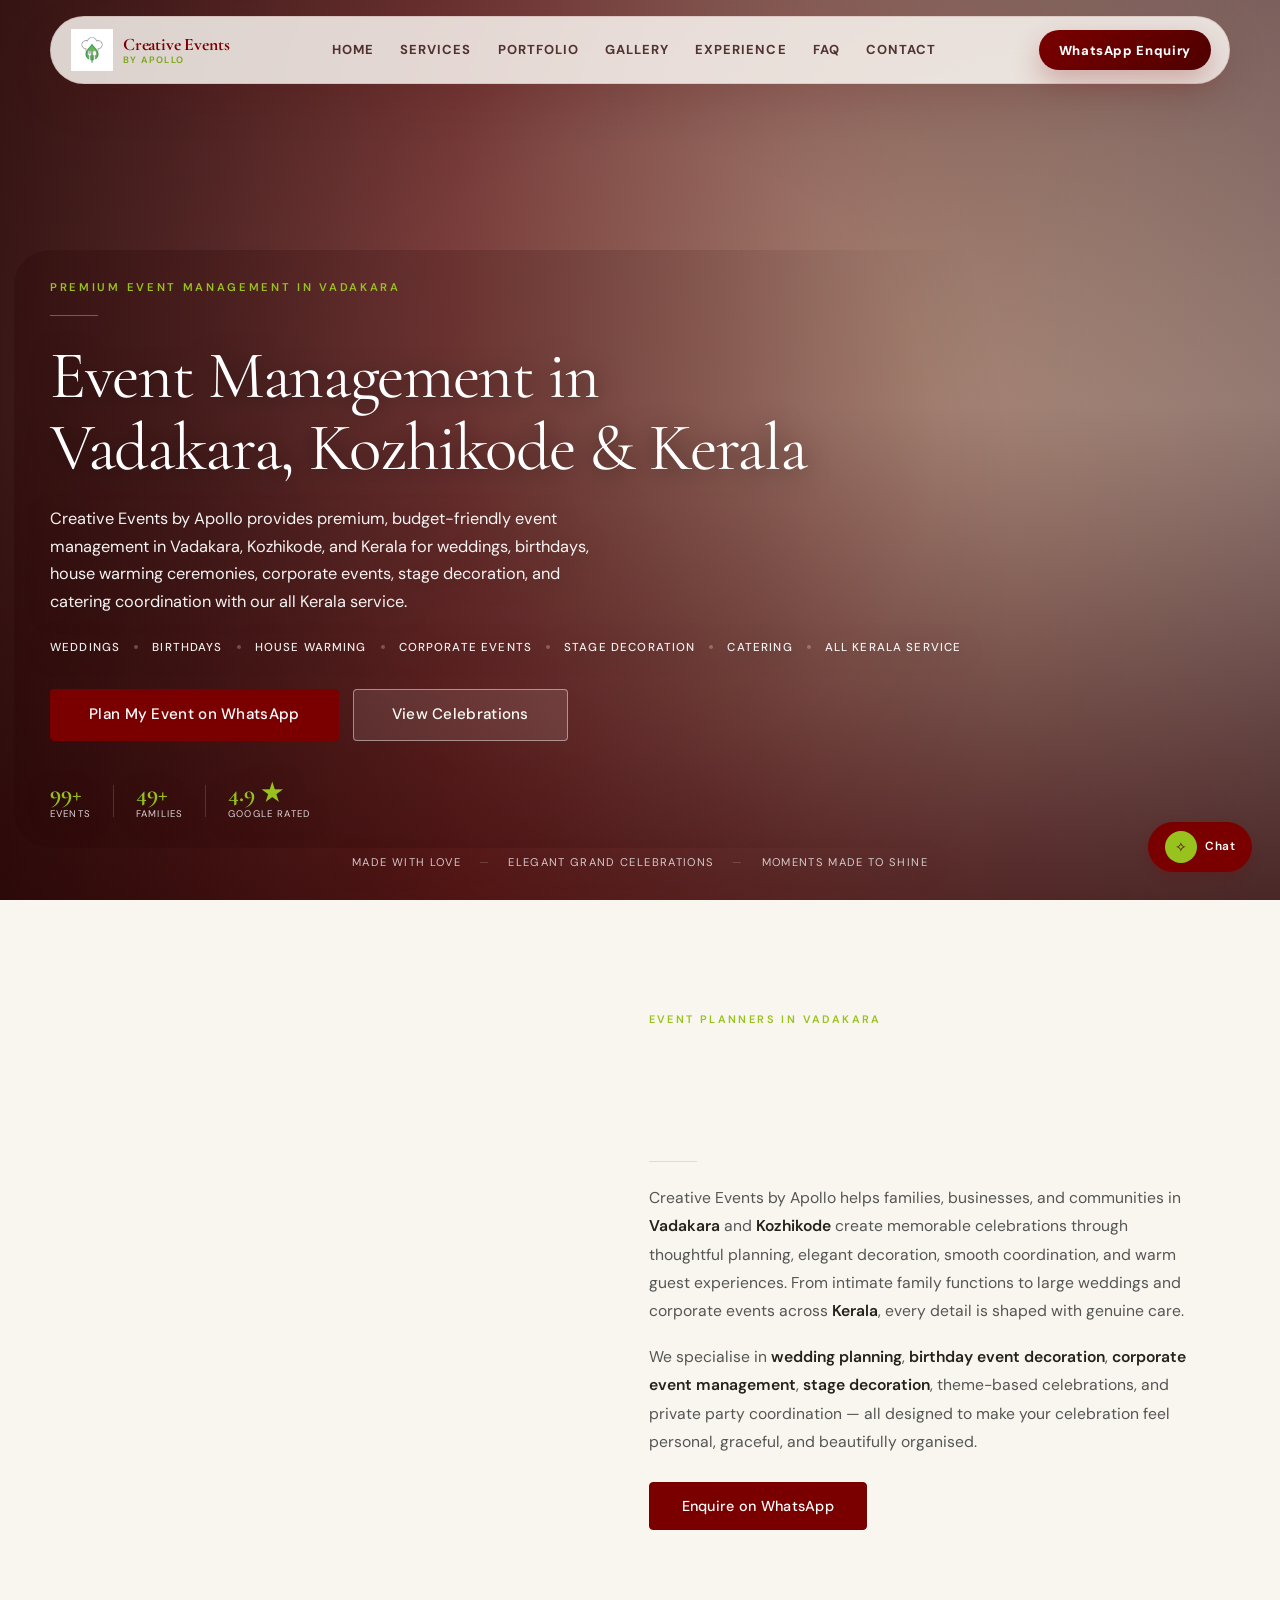
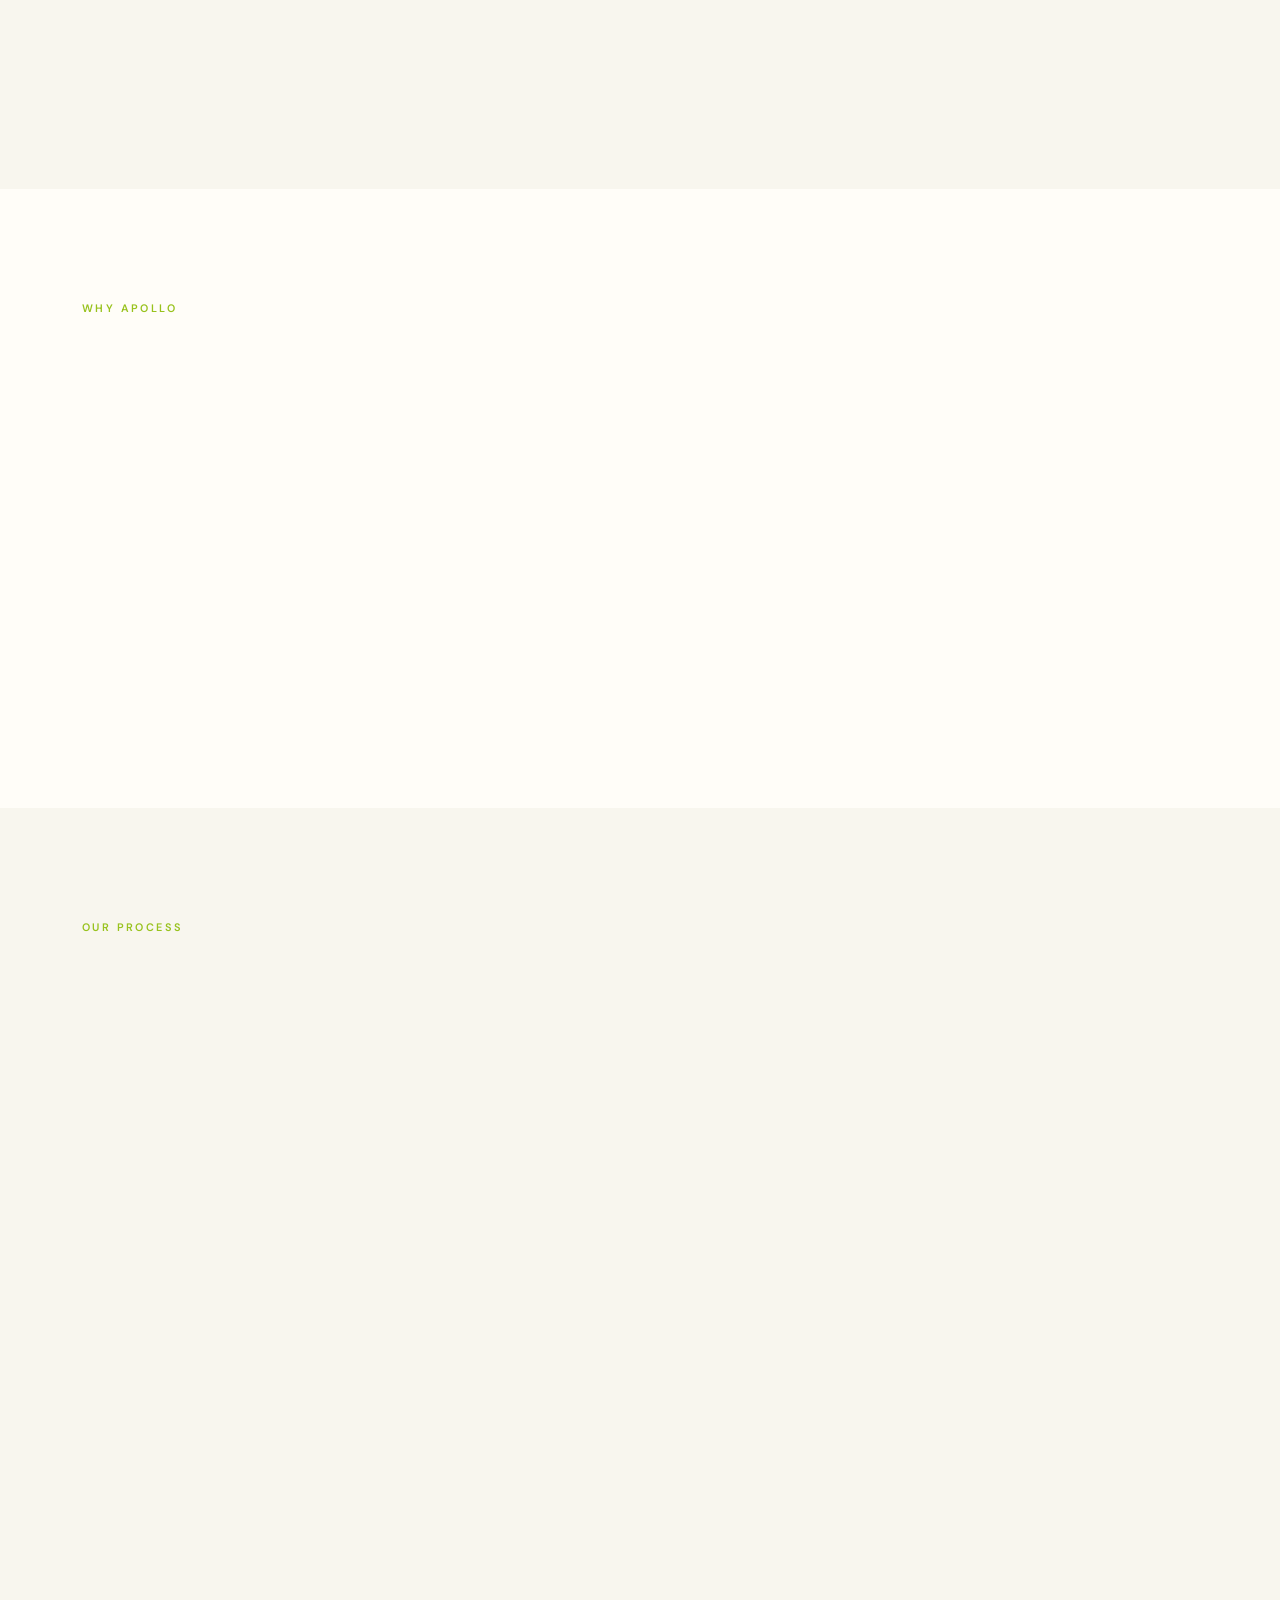
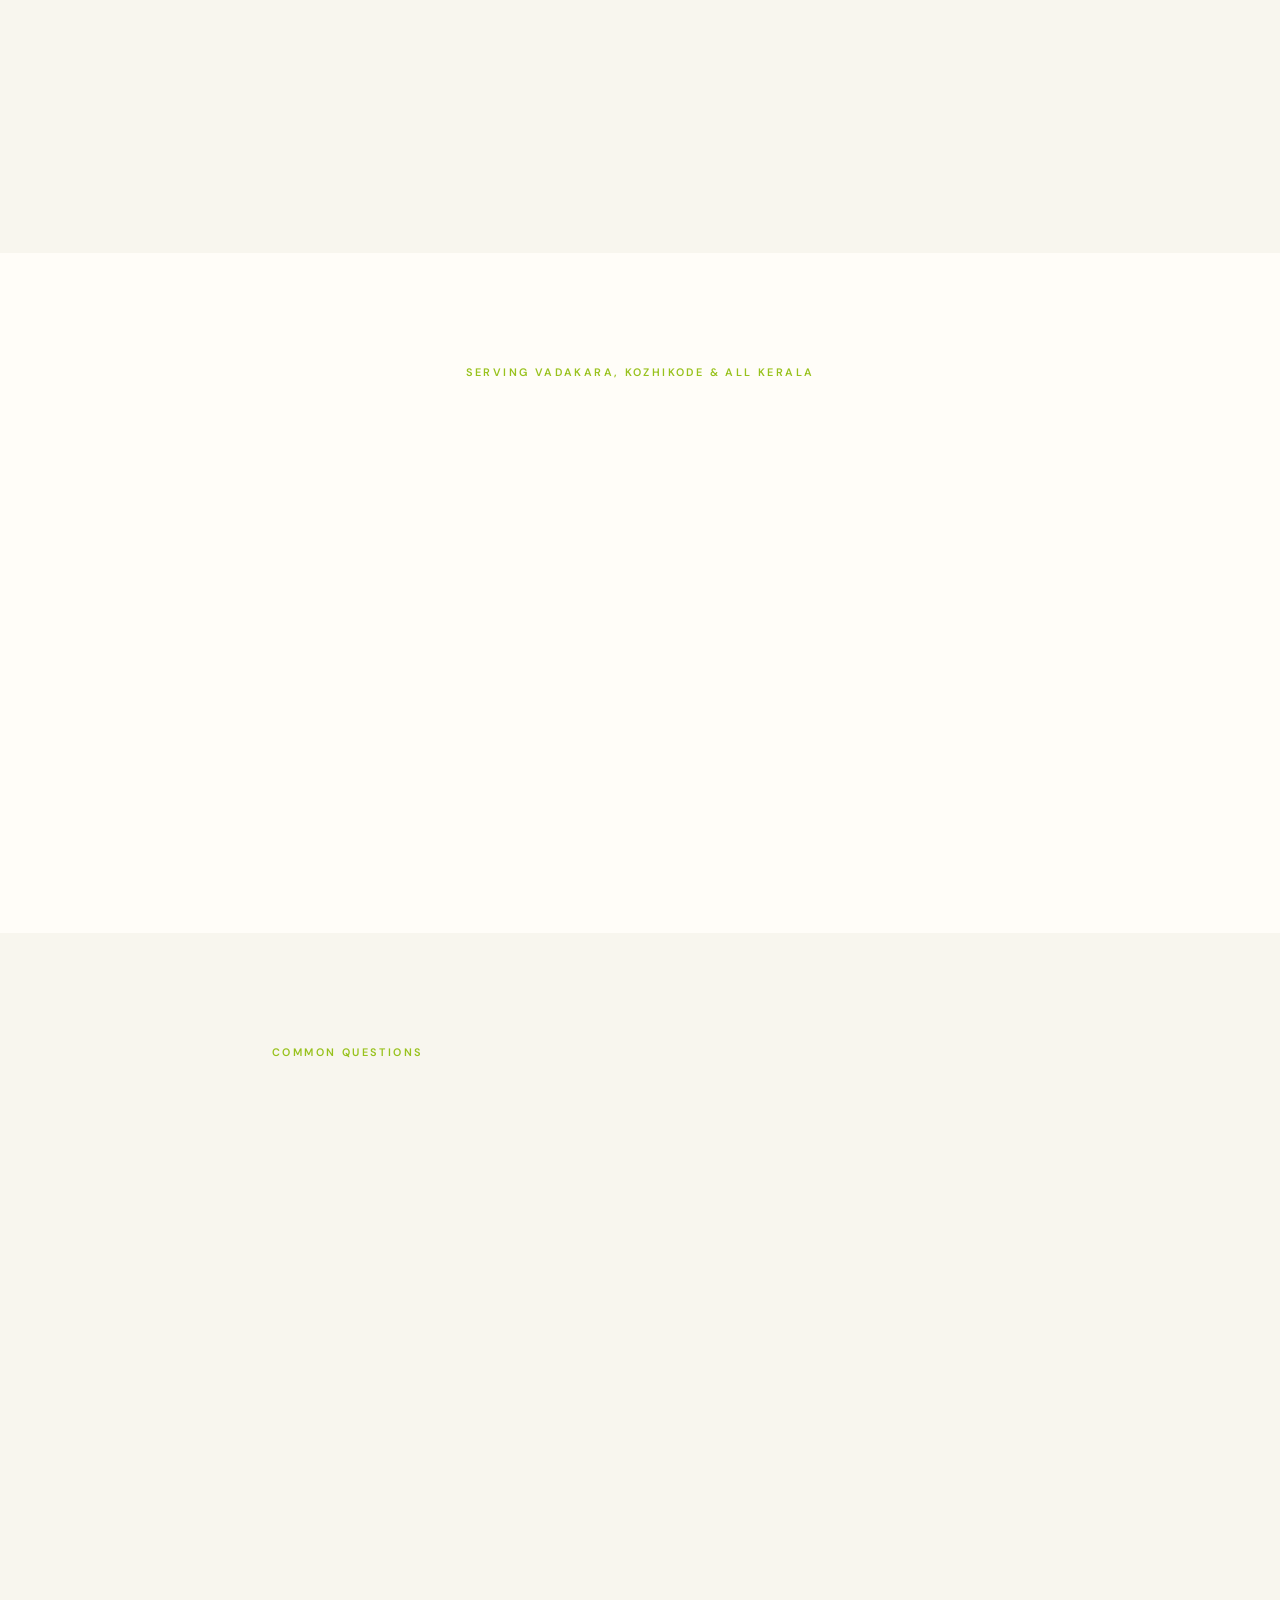
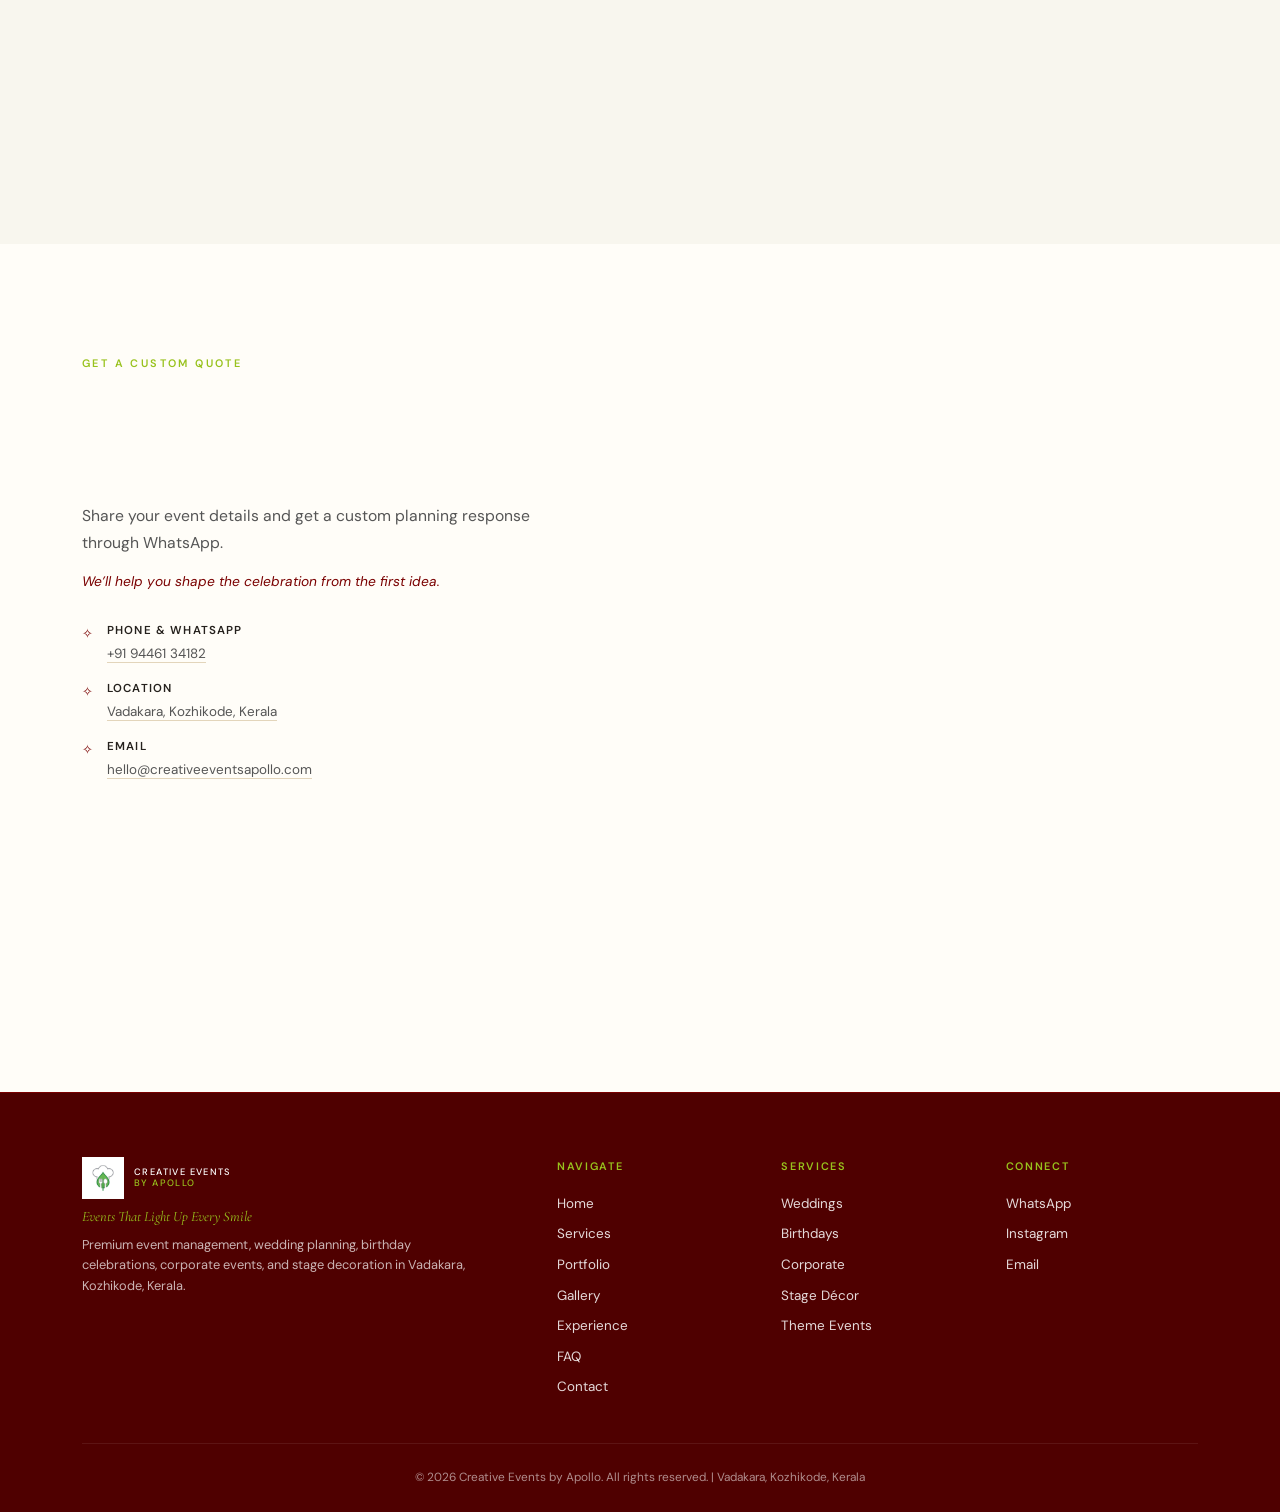
==== commit 5abe1c6a: "Portfolio: in-card image slider implementation with swipe, lazy loading, and error fallbacks" ====
--- a/index.html
+++ b/index.html
@@ -322,90 +322,253 @@
         <div class="folio__grid">
 
             <!-- 1. Wedding Stage Decoration -->
-            <article class="portfolio-thumb-card" data-category="wedding" onclick="openPortfolioSlider('wedding')">
-                <img src="assets/images/Wedding%20Stage%20Decoration.jpeg" alt="Wedding stage decoration by Creative Events by Apollo in Kerala" loading="lazy">
-                <div class="portfolio-thumb-card__overlay">
-                    <span class="portfolio-thumb-card__label">Wedding</span>
+            <article class="portfolio-slider-card" data-portfolio-slider data-category="wedding" data-reveal>
+                <div class="portfolio-slider-card__media">
+                    <div class="portfolio-slider-card__track">
+                        <div class="portfolio-slide">
+                            <img src="assets/images/Wedding%20Stage%20Decoration.jpeg" alt="Wedding stage decoration by Creative Events by Apollo in Kerala" loading="eager" decoding="async">
+                        </div>
+                        <div class="portfolio-slide">
+                            <img src="assets/images/WEDDING%20STAGE.jpeg" alt="Wedding stage setup Kerala" loading="lazy" decoding="async">
+                        </div>
+                        <div class="portfolio-slide">
+                            <img src="assets/images/wedding%20stage%202.jpeg" alt="Elegant wedding stage Kerala" loading="lazy" decoding="async">
+                        </div>
+                        <div class="portfolio-slide">
+                            <img src="assets/images/wedding%20stage%203.jpeg" alt="Wedding stage floral backdrop" loading="lazy" decoding="async">
+                        </div>
+                        <div class="portfolio-slide">
+                            <img src="assets/images/wedding%20stage%204.jpeg" alt="Wedding stage design Vadakara" loading="lazy" decoding="async">
+                        </div>
+                        <div class="portfolio-slide">
+                            <img src="assets/images/wedding%20stage5.jpeg" alt="Wedding stage 5 Creative Events" loading="lazy" decoding="async">
+                        </div>
+                        <div class="portfolio-slide">
+                            <img src="assets/images/wedding%20stage%206.jpeg" alt="Wedding stage lighting Kerala" loading="lazy" decoding="async">
+                        </div>
+                        <div class="portfolio-slide">
+                            <img src="assets/images/wedding%20stage%207.jpeg" alt="Wedding backdrop Apollo" loading="lazy" decoding="async">
+                        </div>
+                        <div class="portfolio-slide">
+                            <img src="assets/images/wedding%20stage%208.jpeg" alt="Premium wedding stage Kerala" loading="lazy" decoding="async">
+                        </div>
+                        <div class="portfolio-slide">
+                            <img src="assets/images/wedding%20stage%209.jpeg" alt="Wedding decor Kozhikode" loading="lazy" decoding="async">
+                        </div>
+                        <div class="portfolio-slide">
+                            <img src="assets/images/wedding%20stage%2010.jpeg" alt="Wedding stage decoration Apollo" loading="lazy" decoding="async">
+                        </div>
+                        <div class="portfolio-slide">
+                            <img src="assets/images/wedding%20stage%2011.jpeg" alt="Wedding decor Apollo" loading="lazy" decoding="async">
+                        </div>
+                        <div class="portfolio-slide">
+                            <img src="assets/images/wedding%20stage%2012.jpeg" alt="Premium wedding stage Kerala" loading="lazy" decoding="async">
+                        </div>
+                        <div class="portfolio-slide">
+                            <img src="assets/images/wedding%20stage%2013.jpeg" alt="Wedding stage decoration Kozhikode" loading="lazy" decoding="async">
+                        </div>
+                        <div class="portfolio-slide">
+                            <img src="assets/images/wedding%20stage%2014.jpeg" alt="Creative Events wedding stage" loading="lazy" decoding="async">
+                        </div>
+                        <div class="portfolio-slide">
+                            <img src="assets/images/wedding%20stage%2015.jpeg" alt="Wedding stage decoration" loading="lazy" decoding="async">
+                        </div>
+                    </div>
+                    <button class="portfolio-slider-card__arrow portfolio-slider-card__arrow--prev" type="button" aria-label="Previous photo">‹</button>
+                    <button class="portfolio-slider-card__arrow portfolio-slider-card__arrow--next" type="button" aria-label="Next photo">›</button>
+                    <div class="portfolio-slider-card__counter">1 / 16</div>
+                </div>
+                <div class="portfolio-slider-card__info">
+                    <span>Wedding</span>
                     <h4>Wedding Stage Decoration</h4>
-                    <p>16 Photos</p>
-                    <small>View Photos</small>
+                    <button type="button" class="portfolio-slider-card__enquire" onclick="enquirePortfolio('Wedding Stage Decoration')">Enquire This Setup</button>
                 </div>
             </article>
 
             <!-- 2. Birthday Decoration -->
-            <article class="portfolio-thumb-card" data-category="birthday" onclick="openPortfolioSlider('birthday')">
-                <img src="assets/images/birthday.jpeg" alt="Birthday decoration by Creative Events by Apollo in Kerala" loading="lazy">
-                <div class="portfolio-thumb-card__overlay">
-                    <span class="portfolio-thumb-card__label">Birthday</span>
+            <article class="portfolio-slider-card" data-portfolio-slider data-category="birthday" data-reveal>
+                <div class="portfolio-slider-card__media">
+                    <div class="portfolio-slider-card__track">
+                        <div class="portfolio-slide">
+                            <img src="assets/images/birthday.jpeg" alt="Birthday decoration by Creative Events by Apollo in Kerala" loading="eager" decoding="async">
+                        </div>
+                        <div class="portfolio-slide">
+                            <img src="assets/images/birthday%201.jpeg" alt="Birthday party setup Kerala" loading="lazy" decoding="async">
+                        </div>
+                        <div class="portfolio-slide">
+                            <img src="assets/images/baby%20shower.jpeg" alt="Baby shower decoration Creative Events" loading="lazy" decoding="async">
+                        </div>
+                    </div>
+                    <button class="portfolio-slider-card__arrow portfolio-slider-card__arrow--prev" type="button" aria-label="Previous photo">‹</button>
+                    <button class="portfolio-slider-card__arrow portfolio-slider-card__arrow--next" type="button" aria-label="Next photo">›</button>
+                    <div class="portfolio-slider-card__counter">1 / 3</div>
+                </div>
+                <div class="portfolio-slider-card__info">
+                    <span>Birthday</span>
                     <h4>Birthday Decoration</h4>
-                    <p>3 Photos</p>
-                    <small>View Photos</small>
+                    <button type="button" class="portfolio-slider-card__enquire" onclick="enquirePortfolio('Birthday Decoration')">Enquire This Setup</button>
                 </div>
             </article>
 
             <!-- 3. Engagement Décor -->
-            <article class="portfolio-thumb-card" data-category="engagement" onclick="openPortfolioSlider('engagement')">
-                <img src="assets/images/engagment%20decoration.jpeg" alt="Engagement décor by Creative Events by Apollo in Kerala" loading="lazy">
-                <div class="portfolio-thumb-card__overlay">
-                    <span class="portfolio-thumb-card__label">Engagement</span>
+            <article class="portfolio-slider-card" data-portfolio-slider data-category="engagement" data-reveal>
+                <div class="portfolio-slider-card__media">
+                    <div class="portfolio-slider-card__track">
+                        <div class="portfolio-slide">
+                            <img src="assets/images/engagment%20decoration.jpeg" alt="Engagement décor by Creative Events by Apollo in Kerala" loading="eager" decoding="async">
+                        </div>
+                        <div class="portfolio-slide">
+                            <img src="assets/images/engagment.jpeg" alt="Engagement stage Apollo Vadakara" loading="lazy" decoding="async">
+                        </div>
+                        <div class="portfolio-slide">
+                            <img src="assets/images/engagment%201.jpeg" alt="Engagement ceremony setup Vadakara" loading="lazy" decoding="async">
+                        </div>
+                        <div class="portfolio-slide">
+                            <img src="assets/images/engagment%202.jpeg" alt="Engagement floral décor Kerala" loading="lazy" decoding="async">
+                        </div>
+                        <div class="portfolio-slide">
+                            <img src="assets/images/engagment%203.jpeg" alt="Elegant engagement decoration Creative Events" loading="lazy" decoding="async">
+                        </div>
+                        <div class="portfolio-slide">
+                            <img src="assets/images/engagment%205.jpeg" alt="Engagement stage decor Kerala" loading="lazy" decoding="async">
+                        </div>
+                        <div class="portfolio-slide">
+                            <img src="assets/images/engagment%206.jpeg" alt="Creative Events engagement setup" loading="lazy" decoding="async">
+                        </div>
+                        <div class="portfolio-slide">
+                            <img src="assets/images/engagment%207.jpeg" alt="Engagement ceremony decoration" loading="lazy" decoding="async">
+                        </div>
+                    </div>
+                    <button class="portfolio-slider-card__arrow portfolio-slider-card__arrow--prev" type="button" aria-label="Previous photo">‹</button>
+                    <button class="portfolio-slider-card__arrow portfolio-slider-card__arrow--next" type="button" aria-label="Next photo">›</button>
+                    <div class="portfolio-slider-card__counter">1 / 8</div>
+                </div>
+                <div class="portfolio-slider-card__info">
+                    <span>Engagement</span>
                     <h4>Engagement Décor</h4>
-                    <p>8 Photos</p>
-                    <small>View Photos</small>
+                    <button type="button" class="portfolio-slider-card__enquire" onclick="enquirePortfolio('Engagement Décor')">Enquire This Setup</button>
                 </div>
             </article>
 
             <!-- 4. House Warming Setup -->
-            <article class="portfolio-thumb-card" data-category="housewarm" onclick="openPortfolioSlider('housewarm')">
-                <img src="assets/images/House%20Warming.jpeg" alt="House warming setup by Creative Events by Apollo in Kerala" loading="lazy">
-                <div class="portfolio-thumb-card__overlay">
-                    <span class="portfolio-thumb-card__label">House Warming</span>
+            <article class="portfolio-slider-card" data-portfolio-slider data-category="housewarm" data-reveal>
+                <div class="portfolio-slider-card__media">
+                    <div class="portfolio-slider-card__track">
+                        <div class="portfolio-slide">
+                            <img src="assets/images/House%20Warming.jpeg" alt="House warming setup by Creative Events by Apollo in Kerala" loading="eager" decoding="async">
+                        </div>
+                    </div>
+                    <button class="portfolio-slider-card__arrow portfolio-slider-card__arrow--prev" type="button" aria-label="Previous photo">‹</button>
+                    <button class="portfolio-slider-card__arrow portfolio-slider-card__arrow--next" type="button" aria-label="Next photo">›</button>
+                    <div class="portfolio-slider-card__counter">1 / 1</div>
+                </div>
+                <div class="portfolio-slider-card__info">
+                    <span>House Warming</span>
                     <h4>House Warming Setup</h4>
-                    <p>1 Photo</p>
-                    <small>View Photo</small>
+                    <button type="button" class="portfolio-slider-card__enquire" onclick="enquirePortfolio('House Warming Setup')">Enquire This Setup</button>
                 </div>
             </article>
 
             <!-- 5. Catering & Family Function -->
-            <article class="portfolio-thumb-card" data-category="catering" onclick="openPortfolioSlider('catering')">
-                <img src="assets/images/catering.jpeg" alt="Catering &amp; Family Function setup by Creative Events by Apollo in Kerala" loading="lazy">
-                <div class="portfolio-thumb-card__overlay">
-                    <span class="portfolio-thumb-card__label">Catering</span>
+            <article class="portfolio-slider-card" data-portfolio-slider data-category="catering" data-reveal>
+                <div class="portfolio-slider-card__media">
+                    <div class="portfolio-slider-card__track">
+                        <div class="portfolio-slide">
+                            <img src="assets/images/catering.jpeg" alt="Catering &amp; Family Function setup by Creative Events by Apollo in Kerala" loading="eager" decoding="async">
+                        </div>
+                        <div class="portfolio-slide">
+                            <img src="assets/images/family%20function.jpeg" alt="Family function catering setup Creative Events Vadakara" loading="lazy" decoding="async">
+                        </div>
+                        <div class="portfolio-slide">
+                            <img src="assets/images/family%20function%203.jpeg" alt="Family function catering Kerala" loading="lazy" decoding="async">
+                        </div>
+                        <div class="portfolio-slide">
+                            <img src="assets/images/family%20function%204.jpeg" alt="Family function dining setup" loading="lazy" decoding="async">
+                        </div>
+                    </div>
+                    <button class="portfolio-slider-card__arrow portfolio-slider-card__arrow--prev" type="button" aria-label="Previous photo">‹</button>
+                    <button class="portfolio-slider-card__arrow portfolio-slider-card__arrow--next" type="button" aria-label="Next photo">›</button>
+                    <div class="portfolio-slider-card__counter">1 / 4</div>
+                </div>
+                <div class="portfolio-slider-card__info">
+                    <span>Catering</span>
                     <h4>Catering &amp; Family Function</h4>
-                    <p>4 Photos</p>
-                    <small>View Photos</small>
+                    <button type="button" class="portfolio-slider-card__enquire" onclick="enquirePortfolio('Catering &amp; Family Function')">Enquire This Setup</button>
                 </div>
             </article>
 
             <!-- 6. Corporate Event Setup -->
-            <article class="portfolio-thumb-card" data-category="corporate" onclick="openPortfolioSlider('corporate')">
-                <img src="assets/images/Corporate%20Event%20Setup.jpeg" alt="Corporate event setup by Creative Events by Apollo in Kerala" loading="lazy">
-                <div class="portfolio-thumb-card__overlay">
-                    <span class="portfolio-thumb-card__label">Corporate</span>
+            <article class="portfolio-slider-card" data-portfolio-slider data-category="corporate" data-reveal>
+                <div class="portfolio-slider-card__media">
+                    <div class="portfolio-slider-card__track">
+                        <div class="portfolio-slide">
+                            <img src="assets/images/Corporate%20Event%20Setup.jpeg" alt="Corporate event setup by Creative Events by Apollo in Kerala" loading="eager" decoding="async">
+                        </div>
+                    </div>
+                    <button class="portfolio-slider-card__arrow portfolio-slider-card__arrow--prev" type="button" aria-label="Previous photo">‹</button>
+                    <button class="portfolio-slider-card__arrow portfolio-slider-card__arrow--next" type="button" aria-label="Next photo">›</button>
+                    <div class="portfolio-slider-card__counter">1 / 1</div>
+                </div>
+                <div class="portfolio-slider-card__info">
+                    <span>Corporate</span>
                     <h4>Corporate Event Setup</h4>
-                    <p>1 Photo</p>
-                    <small>View Photo</small>
+                    <button type="button" class="portfolio-slider-card__enquire" onclick="enquirePortfolio('Corporate Event Setup')">Enquire This Setup</button>
                 </div>
             </article>
 
             <!-- 7. Stage Decoration -->
-            <article class="portfolio-thumb-card" data-category="stage" onclick="openPortfolioSlider('stage')">
-                <img src="assets/images/generated-stage-decoration.jpg" alt="Stage decoration by Creative Events by Apollo in Kerala" loading="lazy">
-                <div class="portfolio-thumb-card__overlay">
-                    <span class="portfolio-thumb-card__label">Stage</span>
+            <article class="portfolio-slider-card" data-portfolio-slider data-category="stage" data-reveal>
+                <div class="portfolio-slider-card__media">
+                    <div class="portfolio-slider-card__track">
+                        <div class="portfolio-slide">
+                            <img src="assets/images/generated-stage-decoration.jpg" alt="Stage decoration by Creative Events by Apollo in Kerala" loading="eager" decoding="async">
+                        </div>
+                    </div>
+                    <button class="portfolio-slider-card__arrow portfolio-slider-card__arrow--prev" type="button" aria-label="Previous photo">‹</button>
+                    <button class="portfolio-slider-card__arrow portfolio-slider-card__arrow--next" type="button" aria-label="Next photo">›</button>
+                    <div class="portfolio-slider-card__counter">1 / 1</div>
+                </div>
+                <div class="portfolio-slider-card__info">
+                    <span>Stage</span>
                     <h4>Stage Decoration</h4>
-                    <p>1 Photo</p>
-                    <small>View Photo</small>
+                    <button type="button" class="portfolio-slider-card__enquire" onclick="enquirePortfolio('Stage Decoration')">Enquire This Setup</button>
                 </div>
             </article>
 
             <!-- 8. Outdoor Celebration / Theme Events -->
-            <article class="portfolio-thumb-card" data-category="outdoor" onclick="openPortfolioSlider('outdoor')">
-                <img src="assets/images/outdoor.jpeg" alt="Outdoor celebration by Creative Events by Apollo in Kerala" loading="lazy">
-                <div class="portfolio-thumb-card__overlay">
-                    <span class="portfolio-thumb-card__label">Outdoor</span>
+            <article class="portfolio-slider-card" data-portfolio-slider data-category="outdoor" data-reveal>
+                <div class="portfolio-slider-card__media">
+                    <div class="portfolio-slider-card__track">
+                        <div class="portfolio-slide">
+                            <img src="assets/images/outdoor.jpeg" alt="Outdoor celebration by Creative Events by Apollo in Kerala" loading="eager" decoding="async">
+                        </div>
+                        <div class="portfolio-slide">
+                            <img src="assets/images/outdoor%201.jpeg" alt="Outdoor celebration setup by Creative Events by Apollo in Kerala" loading="lazy" decoding="async">
+                        </div>
+                        <div class="portfolio-slide">
+                            <img src="assets/images/outdoor%202.jpeg" alt="Outdoor event decoration Vadakara" loading="lazy" decoding="async">
+                        </div>
+                        <div class="portfolio-slide">
+                            <img src="assets/images/outdoor%203.jpeg" alt="Theme event decoration Apollo Kerala" loading="lazy" decoding="async">
+                        </div>
+                        <div class="portfolio-slide">
+                            <img src="assets/images/outdoor%204.jpeg" alt="Outdoor celebration setup Kozhikode" loading="lazy" decoding="async">
+                        </div>
+                        <div class="portfolio-slide">
+                            <img src="assets/images/outdoor%205.jpeg" alt="Creative Events outdoor setup" loading="lazy" decoding="async">
+                        </div>
+                        <div class="portfolio-slide">
+                            <img src="assets/images/outdoor%206.jpeg" alt="Outdoor celebration decoration" loading="lazy" decoding="async">
+                        </div>
+                    </div>
+                    <button class="portfolio-slider-card__arrow portfolio-slider-card__arrow--prev" type="button" aria-label="Previous photo">‹</button>
+                    <button class="portfolio-slider-card__arrow portfolio-slider-card__arrow--next" type="button" aria-label="Next photo">›</button>
+                    <div class="portfolio-slider-card__counter">1 / 7</div>
+                </div>
+                <div class="portfolio-slider-card__info">
+                    <span>Outdoor</span>
                     <h4>Outdoor Celebration / Theme Events</h4>
-                    <p>7 Photos</p>
-                    <small>View Photos</small>
+                    <button type="button" class="portfolio-slider-card__enquire" onclick="enquirePortfolio('Outdoor Celebration / Theme Events')">Enquire This Setup</button>
                 </div>
             </article>
 
@@ -659,221 +822,89 @@
     </div>
 </div>
 
-<!-- Portfolio Lightbox Modal -->
-<div class="portfolio-lightbox" id="portfolioLightbox" aria-hidden="true" role="dialog">
-    <div class="portfolio-lightbox__backdrop" onclick="closePortfolioSlider()"></div>
-    <button class="portfolio-lightbox__close" onclick="closePortfolioSlider()" aria-label="Close">&times;</button>
-    <button class="portfolio-lightbox__arrow portfolio-lightbox__arrow--prev" onclick="prevPortfolioImage()" aria-label="Previous">&#8592;</button>
-    <button class="portfolio-lightbox__arrow portfolio-lightbox__arrow--next" onclick="nextPortfolioImage()" aria-label="Next">&#8594;</button>
-    <div class="portfolio-lightbox__content">
-        <div class="portfolio-lightbox__counter" id="portfolioLightboxCounter">1 / 1</div>
-        <img class="portfolio-lightbox__image" id="portfolioLightboxImg" src="" alt="">
-        <div class="portfolio-lightbox__footer">
-            <span class="portfolio-lightbox__title" id="portfolioLightboxTitle">Category Title</span>
-            <button class="portfolio-lightbox__enquire" id="portfolioLightboxEnquire">Enquire This Setup</button>
-        </div>
-    </div>
-</div>
-
 <script src="js/script.js"></script>
 <script>
-/* === PORTFOLIO DATA & CONTROLLER === */
-const portfolioData = {
-    wedding: {
-        title: "Wedding Stage Decoration",
-        enquiry: "Wedding Stage Decoration",
-        images: [
-            "assets/images/Wedding%20Stage%20Decoration.jpeg",
-            "assets/images/WEDDING%20STAGE.jpeg",
-            "assets/images/wedding%20stage%202.jpeg",
-            "assets/images/wedding%20stage%203.jpeg",
-            "assets/images/wedding%20stage%204.jpeg",
-            "assets/images/wedding%20stage5.jpeg",
-            "assets/images/wedding%20stage%206.jpeg",
-            "assets/images/wedding%20stage%207.jpeg",
-            "assets/images/wedding%20stage%208.jpeg",
-            "assets/images/wedding%20stage%209.jpeg",
-            "assets/images/wedding%20stage%2010.jpeg",
-            "assets/images/wedding%20stage%2011.jpeg",
-            "assets/images/wedding%20stage%2012.jpeg",
-            "assets/images/wedding%20stage%2013.jpeg",
-            "assets/images/wedding%20stage%2014.jpeg",
-            "assets/images/wedding%20stage%2015.jpeg"
-        ]
-    },
-    birthday: {
-        title: "Birthday Decoration",
-        enquiry: "Birthday Decoration",
-        images: [
-            "assets/images/birthday.jpeg",
-            "assets/images/birthday%201.jpeg",
-            "assets/images/baby%20shower.jpeg"
-        ]
-    },
-    engagement: {
-        title: "Engagement Décor",
-        enquiry: "Engagement Décor",
-        images: [
-            "assets/images/engagment%20decoration.jpeg",
-            "assets/images/engagment.jpeg",
-            "assets/images/engagment%201.jpeg",
-            "assets/images/engagment%202.jpeg",
-            "assets/images/engagment%203.jpeg",
-            "assets/images/engagment%205.jpeg",
-            "assets/images/engagment%206.jpeg",
-            "assets/images/engagment%207.jpeg"
-        ]
-    },
-    housewarm: {
-        title: "House Warming Setup",
-        enquiry: "House Warming Setup",
-        images: [
-            "assets/images/House%20Warming.jpeg"
-        ]
-    },
-    catering: {
-        title: "Catering & Family Function",
-        enquiry: "Catering & Family Function Setup",
-        images: [
-            "assets/images/catering.jpeg",
-            "assets/images/family%20function.jpeg",
-            "assets/images/family%20function%203.jpeg",
-            "assets/images/family%20function%204.jpeg"
-        ]
-    },
-    corporate: {
-        title: "Corporate Event Setup",
-        enquiry: "Corporate Event Setup",
-        images: [
-            "assets/images/Corporate%20Event%20Setup.jpeg"
-        ]
-    },
-    stage: {
-        title: "Stage Decoration",
-        enquiry: "Stage Decoration Setup",
-        images: [
-            "assets/images/generated-stage-decoration.jpg"
-        ]
-    },
-    outdoor: {
-        title: "Outdoor Celebration / Theme Events",
-        enquiry: "Outdoor Celebration & Theme Events",
-        images: [
-            "assets/images/outdoor.jpeg",
-            "assets/images/outdoor%201.jpeg",
-            "assets/images/outdoor%202.jpeg",
-            "assets/images/outdoor%203.jpeg",
-            "assets/images/outdoor%204.jpeg",
-            "assets/images/outdoor%205.jpeg",
-            "assets/images/outdoor%206.jpeg"
-        ]
+/* === PORTFOLIO SLIDERS === */
+document.querySelectorAll("[data-portfolio-slider]").forEach((slider) => {
+    const track = slider.querySelector(".portfolio-slider-card__track");
+    const prevBtn = slider.querySelector(".portfolio-slider-card__arrow--prev");
+    const nextBtn = slider.querySelector(".portfolio-slider-card__arrow--next");
+    const counter = slider.querySelector(".portfolio-slider-card__counter");
+
+    let index = 0;
+    let touchStartX = 0;
+
+    function getValidSlides() {
+        return Array.from(slider.querySelectorAll(".portfolio-slide"));
     }
-};
-
-let currentCategory = '';
-let currentImageIndex = 0;
-
-function openPortfolioSlider(category) {
-    if (!portfolioData[category]) return;
-    currentCategory = category;
-    currentImageIndex = 0;
-    
-    const modal = document.getElementById('portfolioLightbox');
-    modal.classList.add('active');
-    modal.setAttribute('aria-hidden', 'false');
-    
-    updatePortfolioSlider();
-    
-    const enquireBtn = document.getElementById('portfolioLightboxEnquire');
-    enquireBtn.onclick = function() {
-        if (typeof enquirePortfolio === 'function') {
-            enquirePortfolio(portfolioData[category].enquiry);
+
+    function updateSlider() {
+        const validSlides = getValidSlides();
+        if (!validSlides.length) return;
+
+        if (index >= validSlides.length) index = 0;
+        if (index < 0) index = validSlides.length - 1;
+
+        track.style.transform = `translateX(-${index * 100}%)`;
+
+        if (counter) {
+            counter.textContent = `${index + 1} / ${validSlides.length}`;
         }
-    };
-    
-    document.body.style.overflow = 'hidden';
-}
-
-function closePortfolioSlider() {
-    const modal = document.getElementById('portfolioLightbox');
-    if (!modal) return;
-    modal.classList.remove('active');
-    modal.setAttribute('aria-hidden', 'true');
-    document.body.style.overflow = '';
-}
-
-function nextPortfolioImage() {
-    if (!currentCategory) return;
-    const images = portfolioData[currentCategory].images;
-    currentImageIndex = (currentImageIndex + 1) % images.length;
-    updatePortfolioSlider();
-}
-
-function prevPortfolioImage() {
-    if (!currentCategory) return;
-    const images = portfolioData[currentCategory].images;
-    currentImageIndex = (currentImageIndex - 1 + images.length) % images.length;
-    updatePortfolioSlider();
-}
-
-function updatePortfolioSlider() {
-    if (!currentCategory) return;
-    const catData = portfolioData[currentCategory];
-    const imgEl = document.getElementById('portfolioLightboxImg');
-    const counterEl = document.getElementById('portfolioLightboxCounter');
-    const titleEl = document.getElementById('portfolioLightboxTitle');
-    
-    imgEl.classList.add('fading');
-    setTimeout(() => {
-        imgEl.src = catData.images[currentImageIndex];
-        imgEl.alt = catData.title;
-        imgEl.classList.remove('fading');
-    }, 120);
-    
-    counterEl.textContent = `${currentImageIndex + 1} / ${catData.images.length}`;
-    titleEl.textContent = catData.title;
-    
-    const prevArrow = document.querySelector('.portfolio-lightbox__arrow--prev');
-    const nextArrow = document.querySelector('.portfolio-lightbox__arrow--next');
-    if (catData.images.length <= 1) {
-        prevArrow.style.display = 'none';
-        nextArrow.style.display = 'none';
-    } else {
-        prevArrow.style.display = '';
-        nextArrow.style.display = '';
+
+        if (validSlides.length <= 1) {
+            if (prevBtn) prevBtn.style.display = "none";
+            if (nextBtn) nextBtn.style.display = "none";
+            if (counter) counter.style.display = "none";
+        } else {
+            if (prevBtn) prevBtn.style.display = "";
+            if (nextBtn) nextBtn.style.display = "";
+            if (counter) counter.style.display = "";
+        }
     }
-}
-
-// Swipe Support & Keyboard Controls
-(function() {
-    const modal = document.getElementById('portfolioLightbox');
-    let startX = 0;
-    modal.addEventListener('touchstart', function(e) {
-        startX = e.touches[0].clientX;
+
+    function nextSlide(event) {
+        if (event) event.stopPropagation();
+        const validSlides = getValidSlides();
+        if (!validSlides.length) return;
+        index = (index + 1) % validSlides.length;
+        updateSlider();
+    }
+
+    function prevSlide(event) {
+        if (event) event.stopPropagation();
+        const validSlides = getValidSlides();
+        if (!validSlides.length) return;
+        index = (index - 1 + validSlides.length) % validSlides.length;
+        updateSlider();
+    }
+
+    if (nextBtn) nextBtn.addEventListener("click", nextSlide);
+    if (prevBtn) prevBtn.addEventListener("click", prevSlide);
+
+    slider.addEventListener("touchstart", (event) => {
+        touchStartX = event.changedTouches[0].clientX;
     }, { passive: true });
-    
-    modal.addEventListener('touchend', function(e) {
-        const diffX = startX - e.changedTouches[0].clientX;
-        if (Math.abs(diffX) > 40) {
-            if (diffX > 0) {
-                nextPortfolioImage();
-            } else {
-                prevPortfolioImage();
-            }
+
+    slider.addEventListener("touchend", (event) => {
+        const touchEndX = event.changedTouches[0].clientX;
+        const diff = touchStartX - touchEndX;
+
+        if (Math.abs(diff) > 45) {
+            if (diff > 0) nextSlide();
+            else prevSlide();
         }
     }, { passive: true });
-    
-    document.addEventListener('keydown', function(e) {
-        if (!modal.classList.contains('active')) return;
-        if (e.key === 'Escape') {
-            closePortfolioSlider();
-        } else if (e.key === 'ArrowRight') {
-            nextPortfolioImage();
-        } else if (e.key === 'ArrowLeft') {
-            prevPortfolioImage();
-        }
+
+    slider.querySelectorAll("img").forEach((img) => {
+        img.addEventListener("error", () => {
+            const slide = img.closest(".portfolio-slide");
+            if (slide) slide.remove();
+            updateSlider();
+        });
     });
-})();
+
+    updateSlider();
+});
 </script>
 </body>
 </html>
--- a/css/styles.css
+++ b/css/styles.css
@@ -276,35 +276,130 @@
 .folio__sub { font-size:1rem; color:var(--muted); max-width:520px; }
 .folio__grid { display:grid; grid-template-columns:repeat(3, 1fr); gap:20px; }
 
-/* Portfolio thumbnail cards */
-.portfolio-thumb-card { position:relative; height:360px; overflow:hidden; border-radius:20px; cursor:pointer; background:var(--porcelain); box-shadow:0 18px 50px rgba(122,0,0,0.10); transition:transform 0.28s var(--ease), box-shadow 0.28s var(--ease); }
-.portfolio-thumb-card:hover { transform:translateY(-5px); box-shadow:0 28px 70px rgba(79,0,0,0.18); }
-.portfolio-thumb-card > img { width:100%; height:100%; object-fit:cover; display:block; transition:transform 0.55s var(--ease); }
-.portfolio-thumb-card:hover > img { transform:scale(1.05); }
-.portfolio-thumb-card__overlay { position:absolute; inset:0; display:flex; flex-direction:column; justify-content:flex-end; padding:22px; background:linear-gradient(180deg, rgba(38,3,3,0.0) 0%, rgba(38,3,3,0.28) 48%, rgba(79,0,0,0.91) 100%); color:#FFFFFF; }
-.portfolio-thumb-card__label { color:#98C21D; font-size:11px; font-weight:900; letter-spacing:0.14em; text-transform:uppercase; margin-bottom:6px; display:block; }
-.portfolio-thumb-card h4 { font-family:var(--ff-heading); font-size:1.3rem; font-weight:600; line-height:1.2; color:#FFFFFF; margin:0 0 4px; }
-.portfolio-thumb-card p { font-size:0.75rem; color:rgba(255,253,248,0.72); margin:0 0 4px; }
-.portfolio-thumb-card small { font-size:0.68rem; color:rgba(255,253,248,0.50); font-weight:500; letter-spacing:0.04em; }
-
-/* Portfolio Lightbox Modal */
-.portfolio-lightbox { position:fixed; inset:0; z-index:2000; display:flex; align-items:center; justify-content:center; opacity:0; pointer-events:none; transition:opacity 0.3s ease; }
-.portfolio-lightbox.active { opacity:1; pointer-events:all; }
-.portfolio-lightbox__backdrop { position:absolute; inset:0; background:rgba(8,2,2,0.93); backdrop-filter:blur(14px); -webkit-backdrop-filter:blur(14px); cursor:pointer; }
-.portfolio-lightbox__content { position:relative; z-index:1; display:flex; flex-direction:column; align-items:center; width:100%; max-width:920px; padding:60px 20px 20px; max-height:100vh; box-sizing:border-box; }
-.portfolio-lightbox__close { position:fixed; top:18px; right:18px; width:42px; height:42px; border-radius:50%; background:rgba(255,255,255,0.12); border:1.5px solid rgba(255,255,255,0.22); color:#FFFFFF; font-size:1.5rem; cursor:pointer; display:flex; align-items:center; justify-content:center; transition:background 0.2s ease; z-index:2001; line-height:1; padding:0; }
-.portfolio-lightbox__close:hover { background:rgba(122,0,0,0.70); }
-.portfolio-lightbox__counter { color:rgba(255,255,255,0.60); font-size:0.74rem; font-weight:700; letter-spacing:0.08em; margin-bottom:14px; }
-.portfolio-lightbox__image { width:100%; max-height:68vh; object-fit:contain; border-radius:12px; display:block; transition:opacity 0.25s ease; }
-.portfolio-lightbox__image.fading { opacity:0; }
-.portfolio-lightbox__arrow { position:fixed; top:50%; transform:translateY(-50%); width:46px; height:46px; border-radius:50%; background:rgba(255,255,255,0.12); border:1.5px solid rgba(255,255,255,0.25); color:#FFFFFF; font-size:1.3rem; cursor:pointer; display:flex; align-items:center; justify-content:center; transition:background 0.2s ease; z-index:2001; padding:0; line-height:1; }
-.portfolio-lightbox__arrow:hover { background:rgba(122,0,0,0.70); }
-.portfolio-lightbox__arrow--prev { left:14px; }
-.portfolio-lightbox__arrow--next { right:14px; }
-.portfolio-lightbox__footer { display:flex; align-items:center; justify-content:space-between; width:100%; margin-top:16px; gap:12px; flex-wrap:wrap; }
-.portfolio-lightbox__title { color:rgba(255,255,255,0.82); font-size:0.92rem; font-family:var(--ff-heading); font-weight:500; }
-.portfolio-lightbox__enquire { background:linear-gradient(135deg,#7A0000,#4F0000); color:#FFFFFF; border:none; border-radius:999px; padding:9px 20px; font-size:0.72rem; font-weight:800; letter-spacing:0.05em; cursor:pointer; transition:transform 0.2s ease, box-shadow 0.2s ease; box-shadow:0 6px 18px rgba(122,0,0,0.28); }
-.portfolio-lightbox__enquire:hover { transform:scale(1.05); box-shadow:0 10px 28px rgba(122,0,0,0.38); }
+/* Portfolio slider cards */
+.portfolio-slider-card {
+overflow: hidden;
+border-radius: 26px;
+background: rgba(255, 253, 248, 0.95);
+border: 1px solid rgba(122, 0, 0, 0.12);
+box-shadow: 0 18px 50px rgba(122, 0, 0, 0.12);
+transition: transform 0.28s ease, box-shadow 0.28s ease;
+}
+
+.portfolio-slider-card:hover {
+transform: translateY(-4px);
+box-shadow: 0 28px 70px rgba(79, 0, 0, 0.16);
+}
+
+.portfolio-slider-card__media {
+position: relative;
+height: 330px;
+overflow: hidden;
+background: #f8f6ee;
+}
+
+.portfolio-slider-card__track {
+display: flex;
+height: 100%;
+transition: transform 0.45s cubic-bezier(0.22, 1, 0.36, 1);
+}
+
+.portfolio-slide {
+min-width: 100%;
+width: 100%;
+height: 100%;
+flex-shrink: 0;
+}
+
+.portfolio-slide img {
+width: 100%;
+height: 100%;
+object-fit: cover;
+display: block;
+}
+
+/* Hide broken image icon visual */
+.portfolio-slide img[src=""],
+.portfolio-slide img:not([src]) {
+display: none;
+}
+
+.portfolio-slider-card__arrow {
+position: absolute;
+top: 50%;
+transform: translateY(-50%);
+width: 42px;
+height: 42px;
+border-radius: 50%;
+border: 1px solid rgba(255, 253, 248, 0.5);
+background: rgba(79, 0, 0, 0.68);
+color: #fffdf8;
+font-size: 28px;
+line-height: 1;
+display: grid;
+place-items: center;
+cursor: pointer;
+z-index: 3;
+backdrop-filter: blur(10px);
+transition: 0.25s ease;
+}
+
+.portfolio-slider-card__arrow:hover {
+background: #7A0000;
+box-shadow: 0 0 0 4px rgba(152, 194, 29, 0.16);
+}
+
+.portfolio-slider-card__arrow--prev {
+left: 14px;
+}
+
+.portfolio-slider-card__arrow--next {
+right: 14px;
+}
+
+.portfolio-slider-card__counter {
+position: absolute;
+right: 14px;
+bottom: 14px;
+z-index: 3;
+padding: 7px 10px;
+border-radius: 999px;
+background: rgba(38, 3, 3, 0.62);
+color: #fffdf8;
+font-size: 12px;
+font-weight: 800;
+backdrop-filter: blur(10px);
+}
+
+.portfolio-slider-card__info {
+padding: 18px 20px 20px;
+}
+
+.portfolio-slider-card__info span {
+color: #98C21D;
+font-size: 12px;
+font-weight: 900;
+letter-spacing: 0.12em;
+text-transform: uppercase;
+}
+
+.portfolio-slider-card__info h4 {
+color: #260303;
+font-size: 20px;
+line-height: 1.2;
+margin: 8px 0 14px;
+}
+
+.portfolio-slider-card__enquire {
+border: 0;
+border-radius: 999px;
+background: #7A0000;
+color: #fff;
+padding: 10px 14px;
+font-size: 13px;
+font-weight: 800;
+cursor: pointer;
+}
 
 
 /* ============================================================ */
@@ -516,7 +611,7 @@
     .services__grid { grid-template-columns:repeat(2, 1fr); }
     .svc--feat { grid-row:span 2; }
     .folio__grid { grid-template-columns:repeat(2, 1fr); }
-    .portfolio-thumb-card { height:320px; }
+    .portfolio-slider-card__media { height:300px; }
     .why__grid { grid-template-columns:repeat(2, 1fr); }
     .contact__in { grid-template-columns:1fr; }
 }
@@ -641,8 +736,8 @@
     .svc--feat { grid-column:span 2; grid-row:span 1; }
     .svc__media { min-height:300px; }
     .folio__grid { grid-template-columns:repeat(2, 1fr); gap:14px; }
-    .portfolio-thumb-card { height:300px; }
-    .portfolio-thumb-card h4 { font-size:1.1rem; }
+    .portfolio-slider-card__media { height:280px; }
+    .portfolio-slider-card__info h4 { font-size:1.1rem; }
     .why__grid { grid-template-columns:1fr; }
     .process__list { max-width:100%; }
     .faq__q { font-size:1.05rem; padding:16px 0; }
@@ -663,10 +758,8 @@
     .services__grid { grid-template-columns:1fr; }
     .svc--feat { grid-column:span 1; }
     .folio__grid { grid-template-columns:1fr; gap:16px; }
-    .portfolio-thumb-card { height:300px; border-radius:16px; }
-    .portfolio-lightbox__arrow--prev { left:6px; }
-    .portfolio-lightbox__arrow--next { right:6px; }
-    .portfolio-lightbox__arrow { width:38px; height:38px; font-size:1.1rem; }
+    .portfolio-slider-card__media { height:280px; }
+    .portfolio-slider-card__arrow { width:38px; height:38px; font-size:24px; }
 }
 @media (max-width:480px) {
     :root { --section-py:56px; --px:20px; }
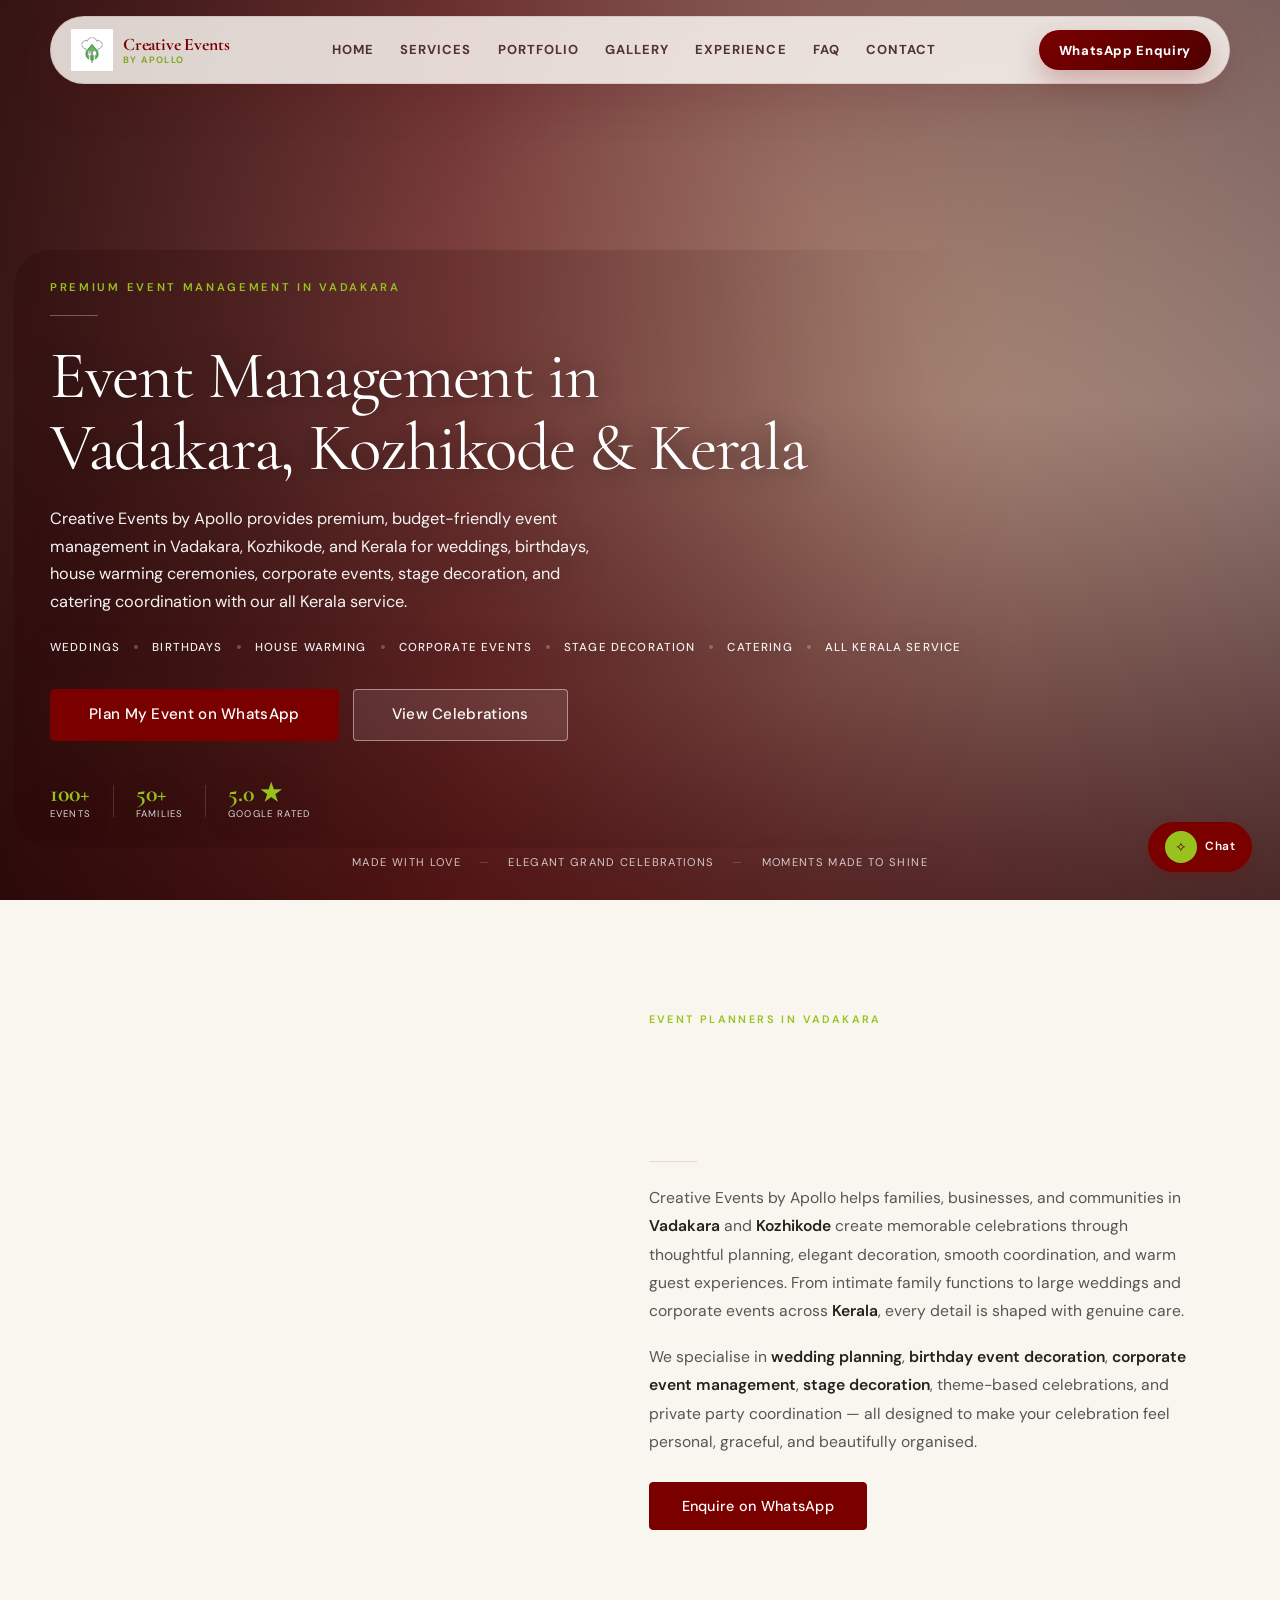
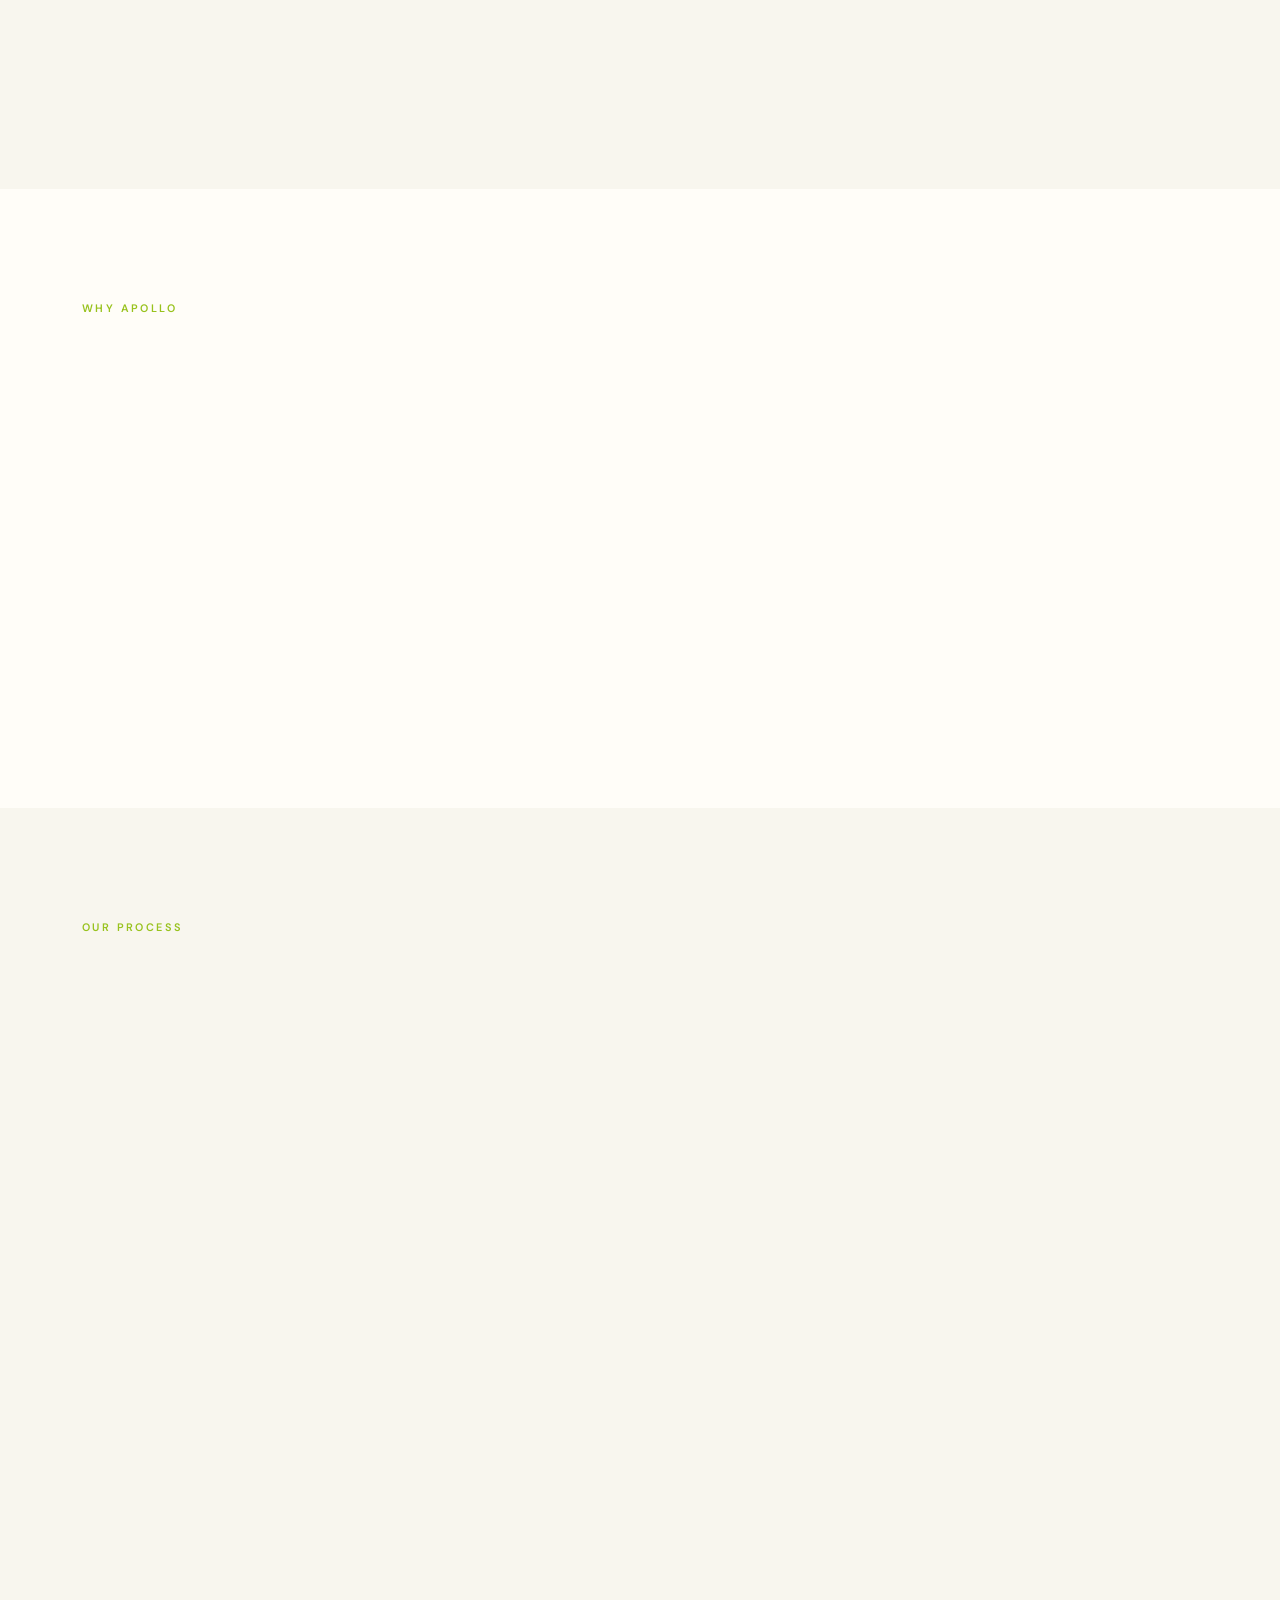
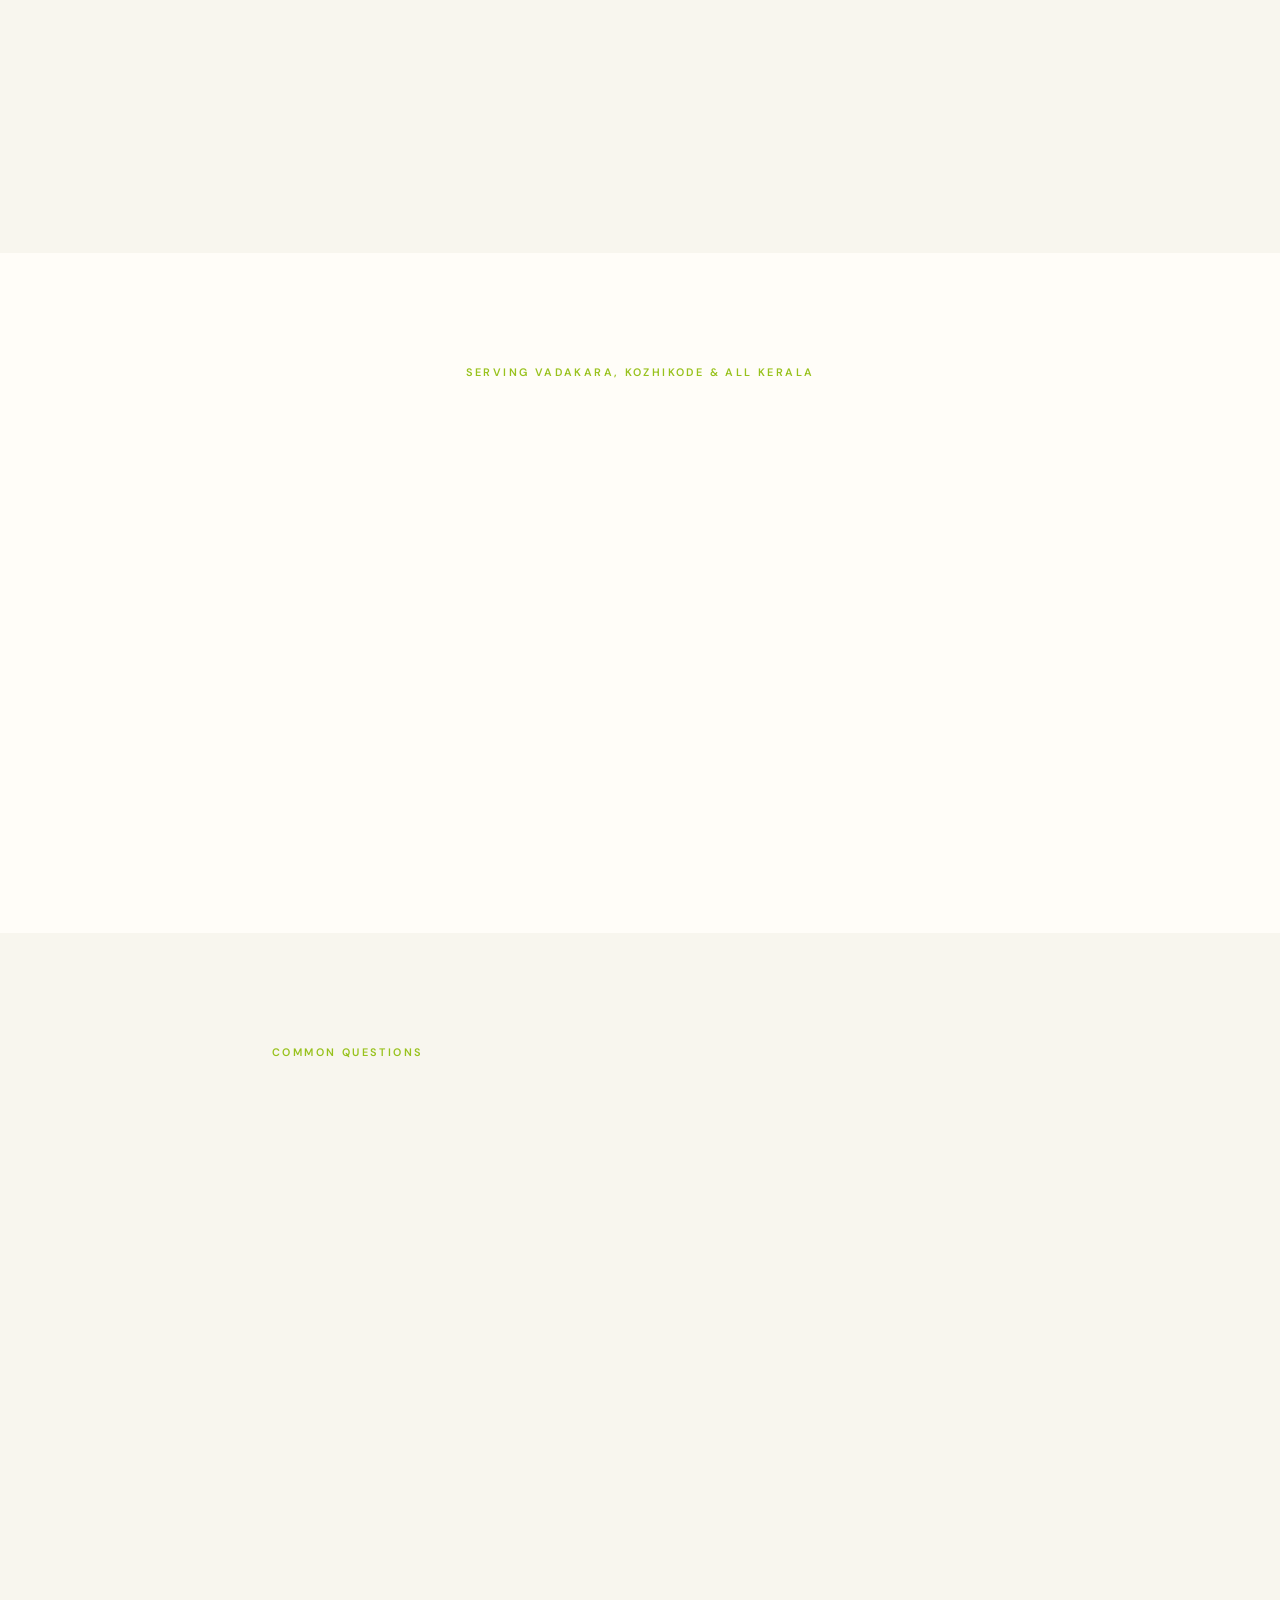
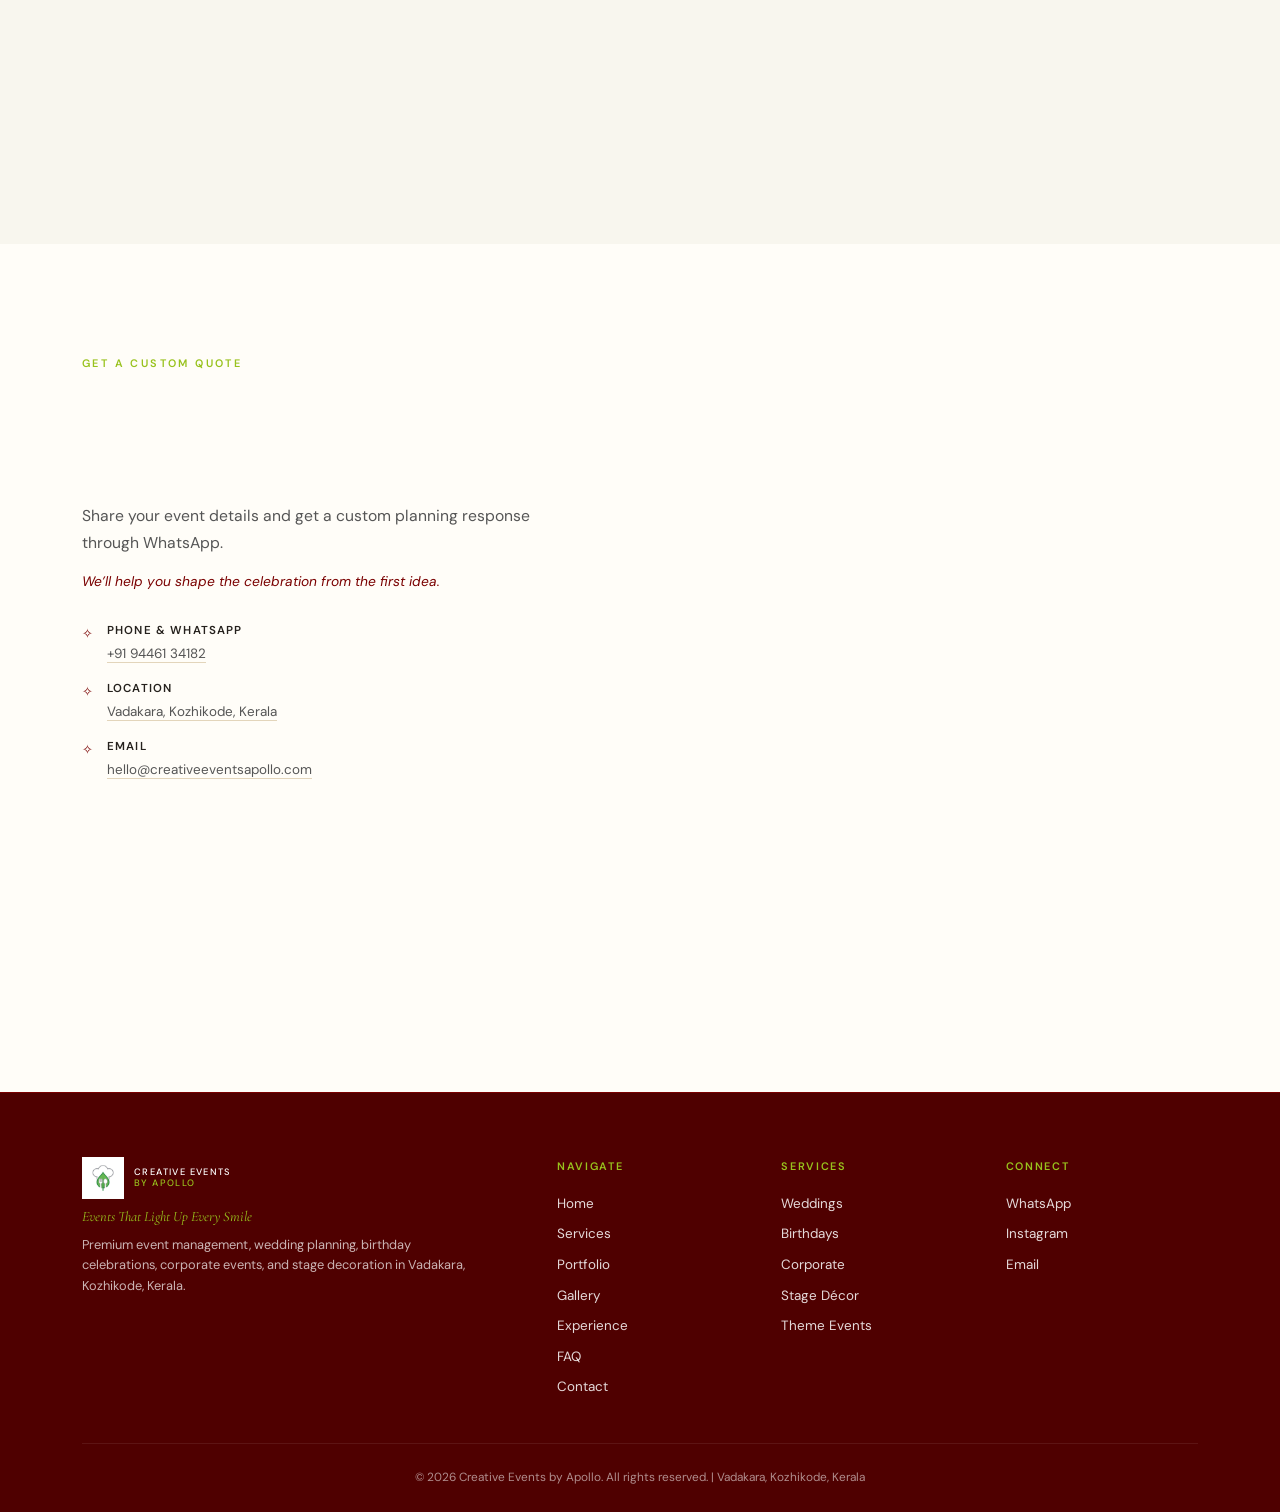
==== commit 0db48356: "Fix: broken images, mobile hero media sources, merge Stage Decoration, and corporate event image" ====
--- a/index.html
+++ b/index.html
@@ -197,18 +197,12 @@
             <video class="hero__vid hero__vid--active" data-src="assets/video/desktop%20only.MP4" data-poster="assets/images/Wedding%20Stage%20Decoration.jpeg" muted loop playsinline preload="none" data-name="desktop only.MP4" data-index="0"></video>
         </div>
         <div class="hero__reel hero__reel--mobile">
-            <img class="hero__img-mob active" src="assets/images/Wedding%20Stage%20Decoration.jpeg" alt="Wedding Stage Decoration">
-            <img class="hero__img-mob" src="assets/images/birthday.jpeg" alt="Birthday Decoration">
-            <img class="hero__img-mob" src="assets/images/Corporate%20Event%20Setup.jpeg" alt="Corporate Event Setup">
-            <img class="hero__img-mob" src="assets/images/engagment%20decoration.jpeg" alt="Engagement Decoration">
-            <img class="hero__img-mob" src="assets/images/IMG_8170.JPG.jpeg" alt="Catering & Family Setup">
-            <img class="hero__img-mob" src="assets/images/House%20Warming.jpeg" alt="House Warming Setup">
-            <img class="hero__img-mob" src="assets/images/IMG_8174.JPG.jpeg" alt="Wedding Setup">
-            <img class="hero__img-mob" src="assets/images/WhatsApp%20Image%202026-06-29%20at%201.05.58%20AM.jpeg" alt="Vadakara Event Decor">
-            <img class="hero__img-mob" src="assets/images/WhatsApp%20Image%202026-06-29%20at%201.05.58%20AM%20(1).jpeg" alt="Kozhikode Event Setup">
-            <img class="hero__img-mob" src="assets/images/WhatsApp%20Image%202026-06-29%20at%201.05.58%20AM%20(2).jpeg" alt="Kerala Stage Decoration">
-            <img class="hero__img-mob" src="assets/images/WhatsApp%20Image%202026-06-29%20at%201.05.58%20AM%20(3).jpeg" alt="Apollo Ceremony Setup">
-            <video class="hero__vid hero__vid--active" data-src="assets/video/mobile%20only.MP4" data-poster="assets/images/IMG_8170.JPG.jpeg" muted loop playsinline preload="none" data-name="mobile only.MP4" data-index="0"></video>
+            <img class="hero__img-mob active" src="assets/images/Wedding%20Stage%20Decoration.jpeg" alt="Wedding Stage Decoration by Creative Events by Apollo" loading="eager" decoding="async">
+            <img class="hero__img-mob" src="assets/images/birthday.jpeg" alt="Birthday Celebration Setup" loading="lazy" decoding="async">
+            <img class="hero__img-mob" src="assets/images/generated-corporate-event.jpg" alt="Corporate Event Stage Decoration" loading="lazy" decoding="async">
+            <img class="hero__img-mob" src="assets/images/engagment%20decoration.jpeg" alt="Engagement Decor Vadakara" loading="lazy" decoding="async">
+            <img class="hero__img-mob" src="assets/images/House%20Warming.jpeg" alt="Traditional House Warming Setup Kerala" loading="lazy" decoding="async">
+            <img class="hero__img-mob" src="assets/images/catering.jpeg" alt="Catering Service Setup Vadakara" loading="lazy" decoding="async">
         </div>
     </div>
     <div class="hero__veil"></div>
@@ -373,10 +367,13 @@
                         <div class="portfolio-slide">
                             <img src="assets/images/wedding%20stage%2015.jpeg" alt="Wedding stage decoration" loading="lazy" decoding="async">
                         </div>
+                        <div class="portfolio-slide">
+                            <img src="assets/images/generated-stage-decoration.jpg" alt="Wedding stage decoration setup Apollo" loading="lazy" decoding="async">
+                        </div>
                     </div>
                     <button class="portfolio-slider-card__arrow portfolio-slider-card__arrow--prev" type="button" aria-label="Previous photo">‹</button>
                     <button class="portfolio-slider-card__arrow portfolio-slider-card__arrow--next" type="button" aria-label="Next photo">›</button>
-                    <div class="portfolio-slider-card__counter">1 / 16</div>
+                    <div class="portfolio-slider-card__counter">1 / 17</div>
                 </div>
                 <div class="portfolio-slider-card__info">
                     <span>Wedding</span>
@@ -513,25 +510,6 @@
                     <span>Corporate</span>
                     <h4>Corporate Event Setup</h4>
                     <button type="button" class="portfolio-slider-card__enquire" onclick="enquirePortfolio('Corporate Event Setup')">Enquire This Setup</button>
-                </div>
-            </article>
-
-            <!-- 7. Stage Decoration -->
-            <article class="portfolio-slider-card" data-portfolio-slider data-category="stage" data-reveal>
-                <div class="portfolio-slider-card__media">
-                    <div class="portfolio-slider-card__track">
-                        <div class="portfolio-slide">
-                            <img src="assets/images/generated-stage-decoration.jpg" alt="Stage decoration by Creative Events by Apollo in Kerala" loading="eager" decoding="async">
-                        </div>
-                    </div>
-                    <button class="portfolio-slider-card__arrow portfolio-slider-card__arrow--prev" type="button" aria-label="Previous photo">‹</button>
-                    <button class="portfolio-slider-card__arrow portfolio-slider-card__arrow--next" type="button" aria-label="Next photo">›</button>
-                    <div class="portfolio-slider-card__counter">1 / 1</div>
-                </div>
-                <div class="portfolio-slider-card__info">
-                    <span>Stage</span>
-                    <h4>Stage Decoration</h4>
-                    <button type="button" class="portfolio-slider-card__enquire" onclick="enquirePortfolio('Stage Decoration')">Enquire This Setup</button>
                 </div>
             </article>
 
@@ -605,7 +583,7 @@
                 <div class="gallery__overlay"><span class="gallery__label">Engagement</span></div>
             </article>
             <article class="gallery__item gallery__item--video" data-reveal data-media-type="video" data-media-src="assets/video/desktop%20only.MP4" data-media-src-mobile="assets/video/mobile%20only.MP4">
-                <video poster="assets/images/IMG_8170.JPG.jpeg" muted playsinline preload="metadata">
+                <video poster="assets/images/catering.jpeg" muted playsinline preload="metadata">
                     <source src="assets/video/desktop%20only.MP4" media="(min-width: 768px)">
                     <source src="assets/video/mobile%20only.MP4">
                 </video>
@@ -615,28 +593,28 @@
                 <img src="assets/images/House%20Warming.jpeg" alt="House warming decoration setup in Kerala by Creative Events by Apollo" loading="lazy">
                 <div class="gallery__overlay"><span class="gallery__label">House Warming</span></div>
             </article>
-            <article class="gallery__item" data-reveal data-media-type="image" data-media-src="assets/images/IMG_8170.JPG.jpeg">
-                <img src="assets/images/IMG_8170.JPG.jpeg" alt="Catering and family function setup by Creative Events by Apollo" loading="lazy">
+            <article class="gallery__item" data-reveal data-media-type="image" data-media-src="assets/images/family%20function%204.jpeg">
+                <img src="assets/images/family%20function%204.jpeg" alt="Catering and family function setup by Creative Events by Apollo" loading="lazy">
                 <div class="gallery__overlay"><span class="gallery__label">Catering</span></div>
             </article>
-            <article class="gallery__item" data-reveal data-media-type="image" data-media-src="assets/images/IMG_8174.JPG.jpeg">
-                <img src="assets/images/IMG_8174.JPG.jpeg" alt="Stage decoration setup by Creative Events by Apollo" loading="lazy">
+            <article class="gallery__item" data-reveal data-media-type="image" data-media-src="assets/images/family%20function%203.jpeg">
+                <img src="assets/images/family%20function%203.jpeg" alt="Stage decoration setup by Creative Events by Apollo" loading="lazy">
                 <div class="gallery__overlay"><span class="gallery__label">Stage Decoration</span></div>
             </article>
-            <article class="gallery__item" data-reveal data-media-type="image" data-media-src="assets/images/WhatsApp%20Image%202026-06-29%20at%201.05.58%20AM.jpeg">
-                <img src="assets/images/WhatsApp%20Image%202026-06-29%20at%201.05.58%20AM.jpeg" alt="Stage decoration in Vadakara by Creative Events by Apollo" loading="lazy">
+            <article class="gallery__item" data-reveal data-media-type="image" data-media-src="assets/images/outdoor%206.jpeg">
+                <img src="assets/images/outdoor%206.jpeg" alt="Stage decoration in Vadakara by Creative Events by Apollo" loading="lazy">
                 <div class="gallery__overlay"><span class="gallery__label">Celebration</span></div>
             </article>
-            <article class="gallery__item" data-reveal data-media-type="image" data-media-src="assets/images/WhatsApp%20Image%202026-06-29%20at%201.05.58%20AM%20(1).jpeg">
-                <img src="assets/images/WhatsApp%20Image%202026-06-29%20at%201.05.58%20AM%20(1).jpeg" alt="Stage decoration in Kozhikode by Creative Events by Apollo" loading="lazy">
+            <article class="gallery__item" data-reveal data-media-type="image" data-media-src="assets/images/catering.jpeg">
+                <img src="assets/images/catering.jpeg" alt="Stage decoration in Kozhikode by Creative Events by Apollo" loading="lazy">
                 <div class="gallery__overlay"><span class="gallery__label">Celebration</span></div>
             </article>
-            <article class="gallery__item" data-reveal data-media-type="image" data-media-src="assets/images/WhatsApp%20Image%202026-06-29%20at%201.05.58%20AM%20(2).jpeg">
-                <img src="assets/images/WhatsApp%20Image%202026-06-29%20at%201.05.58%20AM%20(2).jpeg" alt="Affordable wedding planning in Kerala by Creative Events by Apollo" loading="lazy">
+            <article class="gallery__item" data-reveal data-media-type="image" data-media-src="assets/images/outdoor%205.jpeg">
+                <img src="assets/images/outdoor%205.jpeg" alt="Affordable wedding planning in Kerala by Creative Events by Apollo" loading="lazy">
                 <div class="gallery__overlay"><span class="gallery__label">Celebration</span></div>
             </article>
-            <article class="gallery__item" data-reveal data-media-type="image" data-media-src="assets/images/WhatsApp%20Image%202026-06-29%20at%201.05.58%20AM%20(3).jpeg">
-                <img src="assets/images/WhatsApp%20Image%202026-06-29%20at%201.05.58%20AM%20(3).jpeg" alt="Catering and event management in Kerala by Creative Events by Apollo" loading="lazy">
+            <article class="gallery__item" data-reveal data-media-type="image" data-media-src="assets/images/outdoor.jpeg">
+                <img src="assets/images/outdoor.jpeg" alt="Catering and event management in Kerala by Creative Events by Apollo" loading="lazy">
                 <div class="gallery__overlay"><span class="gallery__label">Celebration</span></div>
             </article>
         </div>
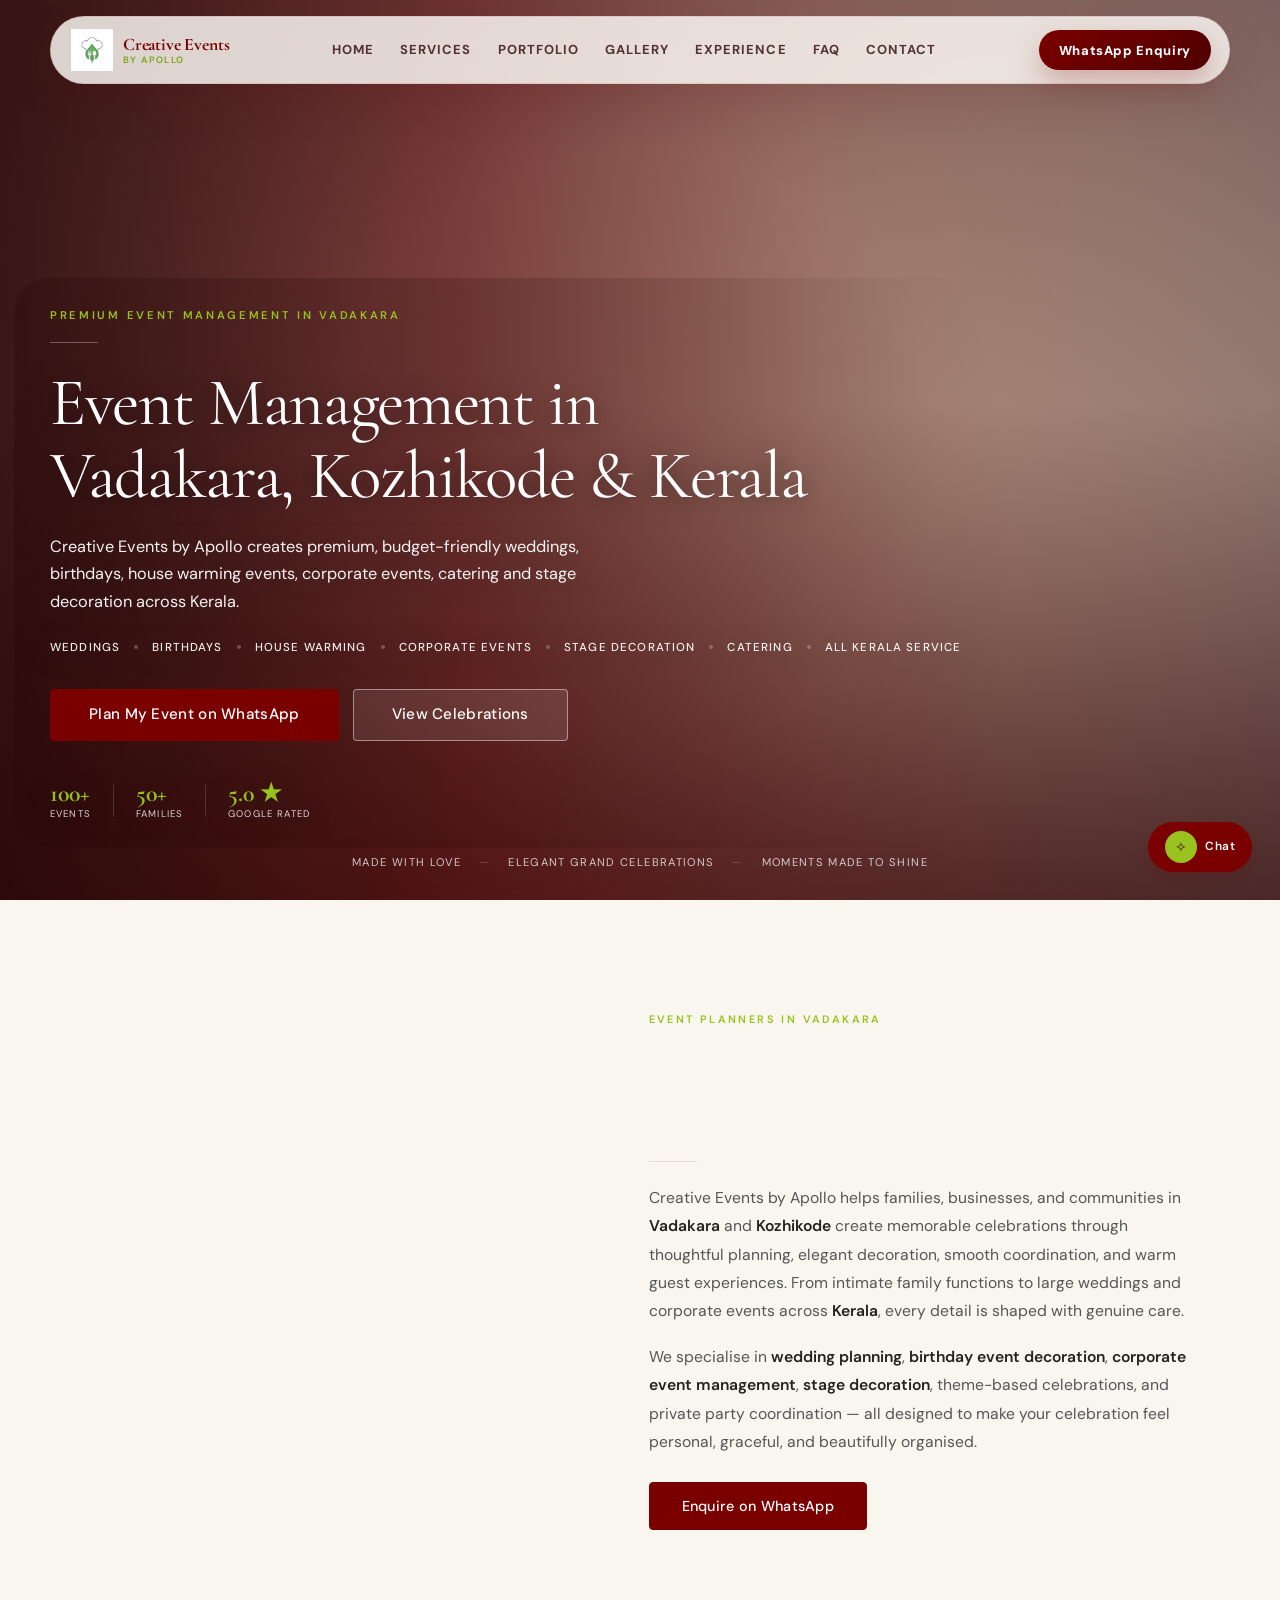
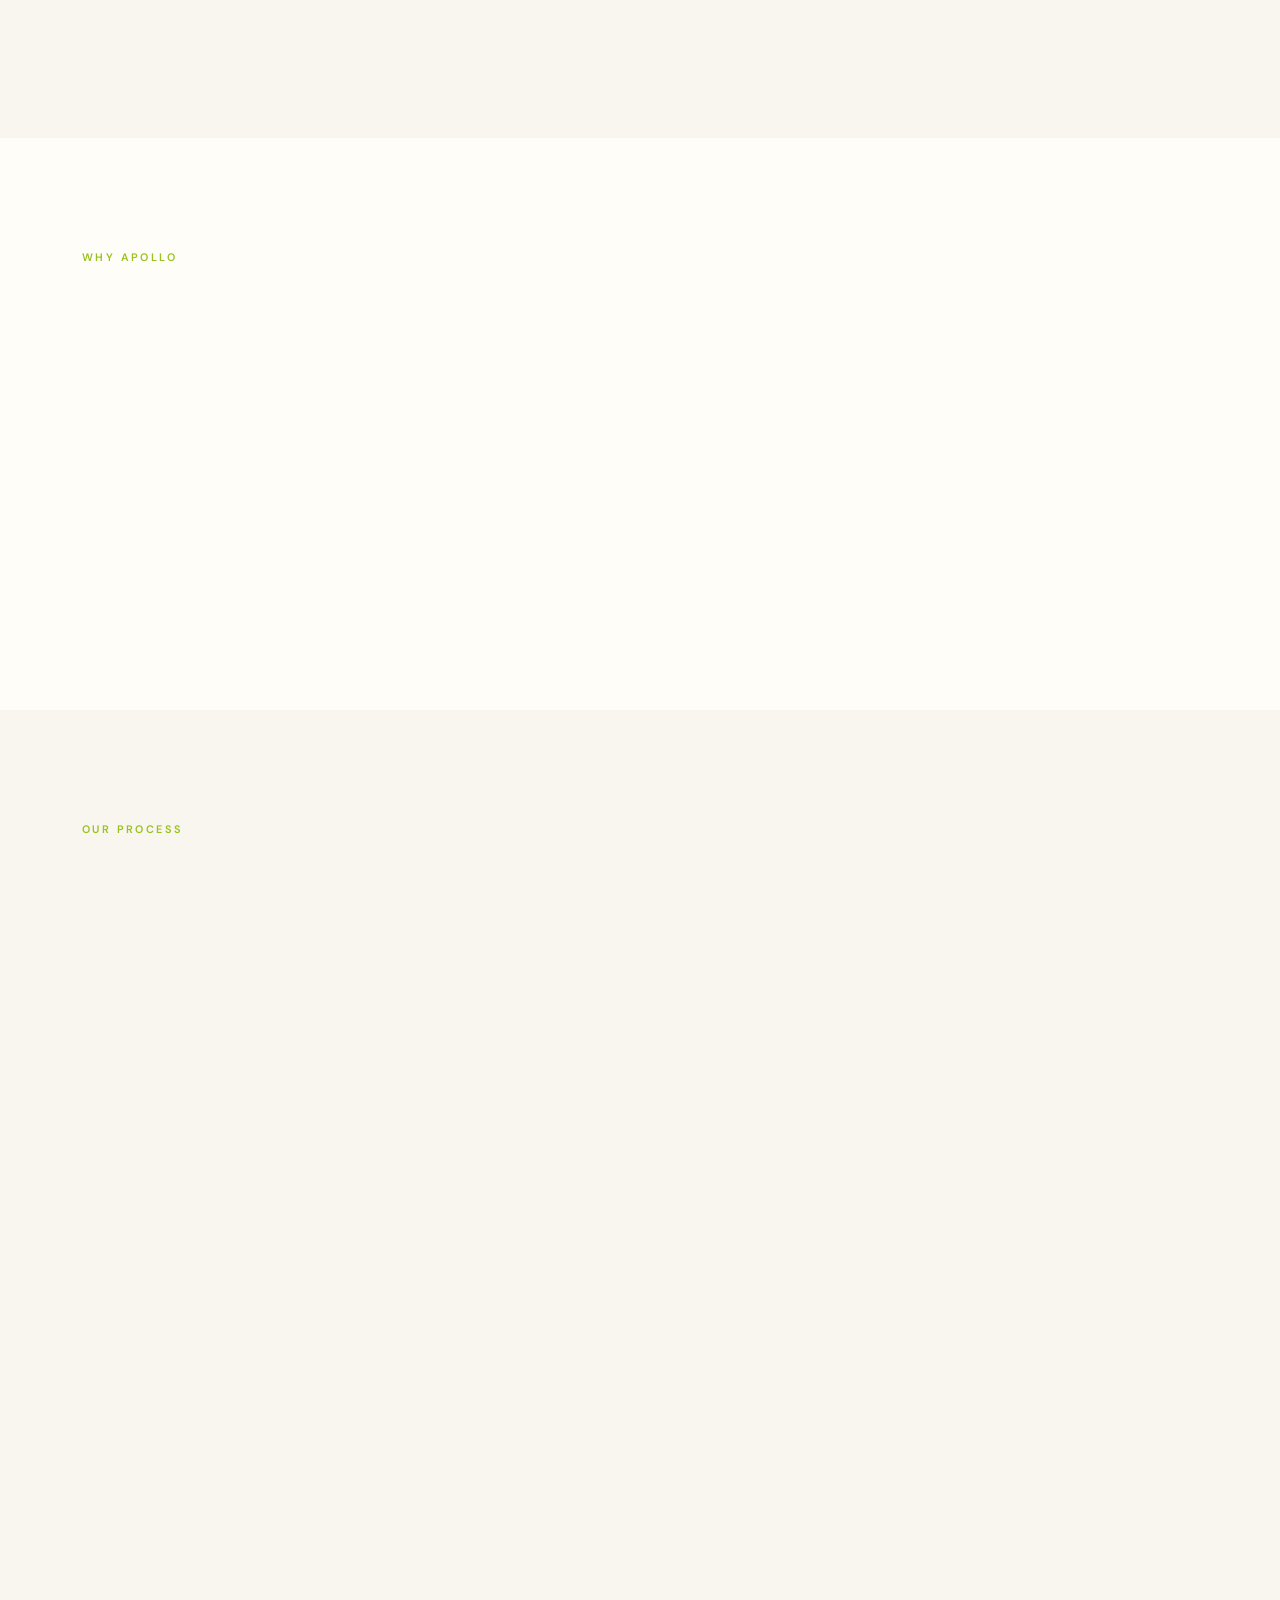
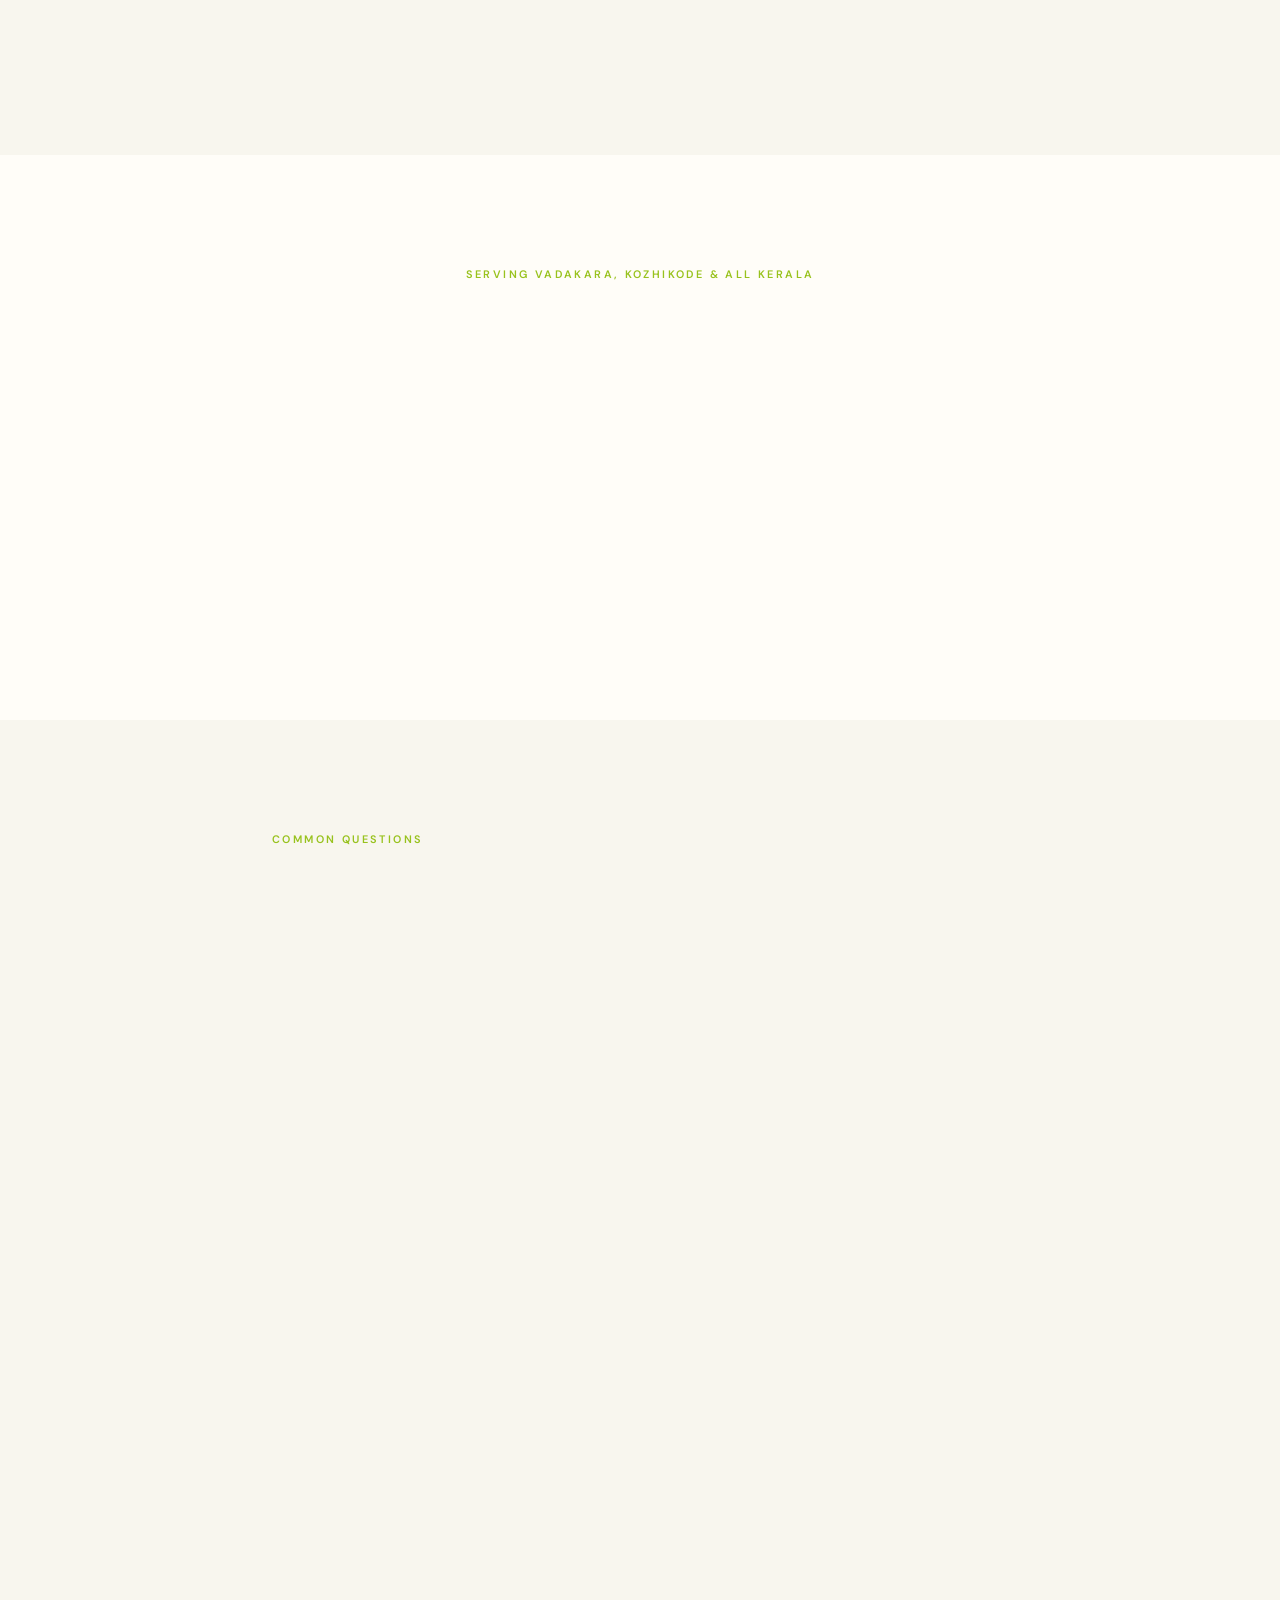
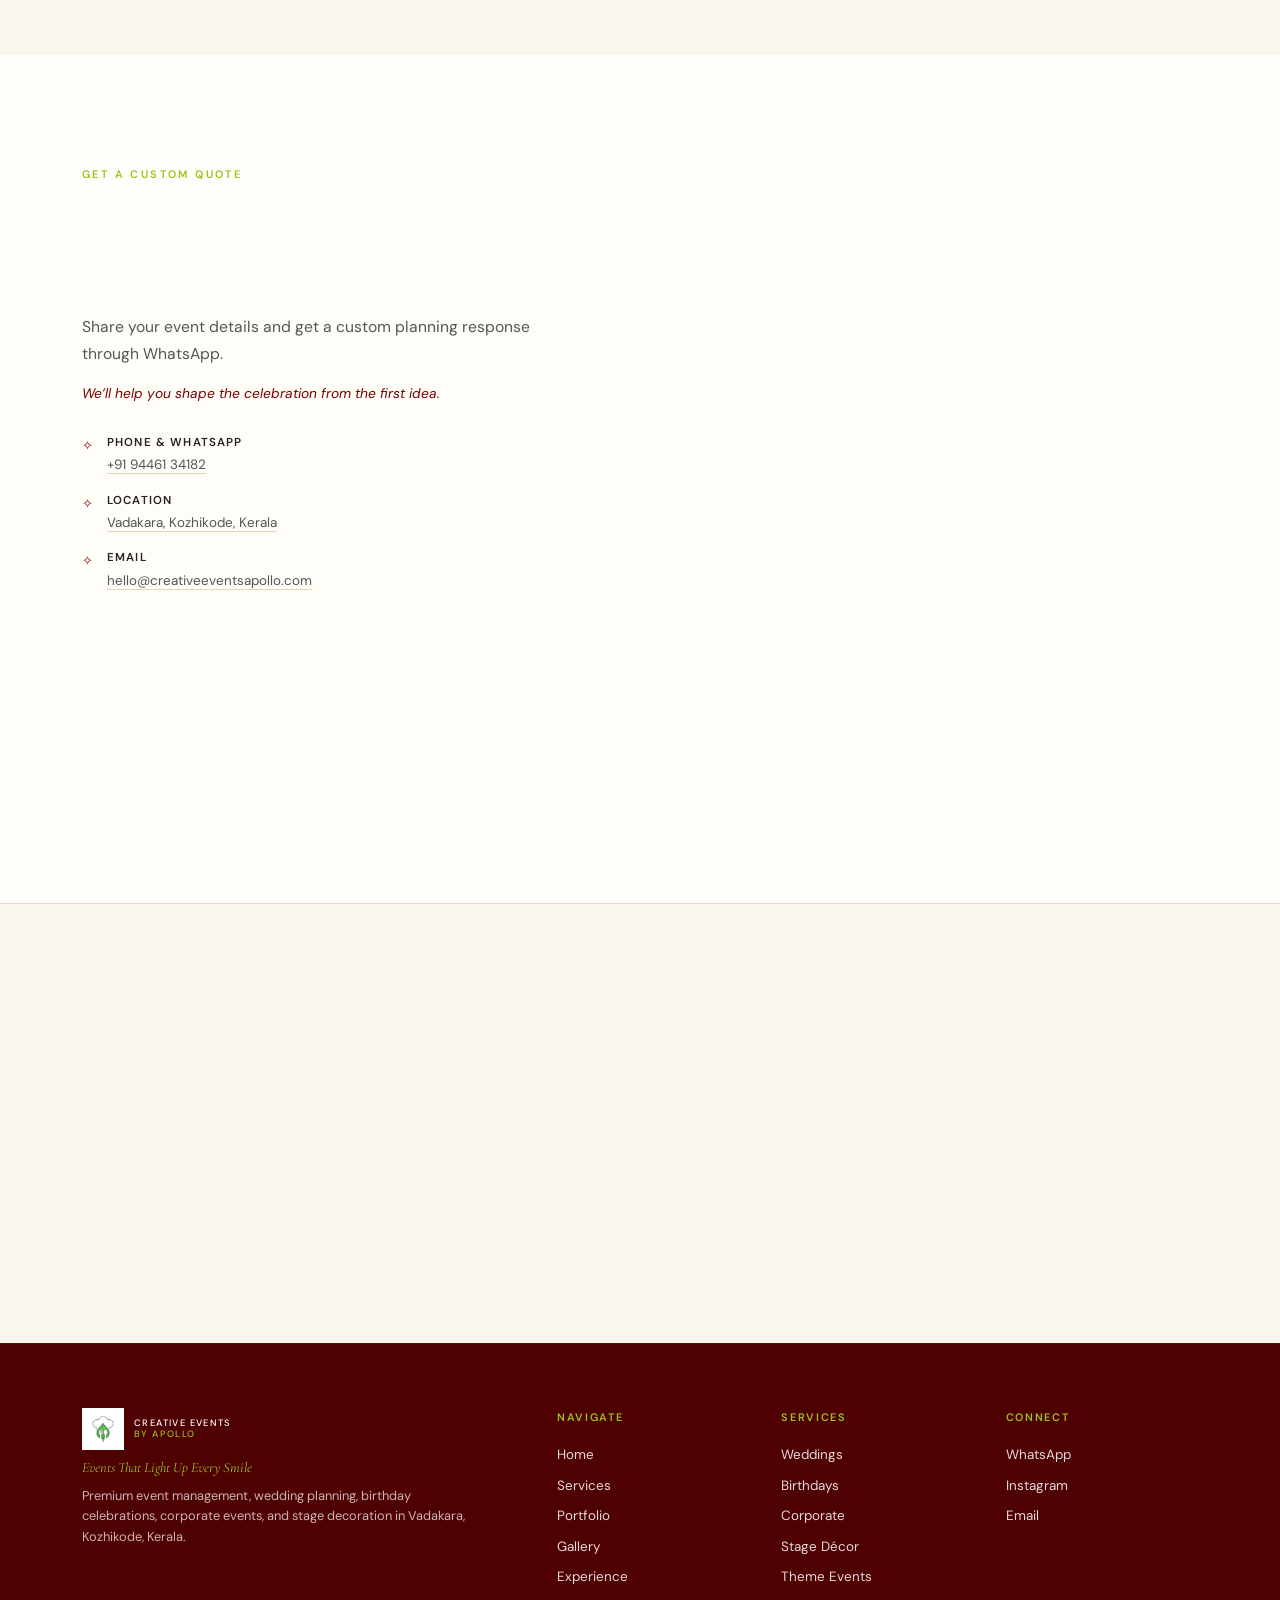
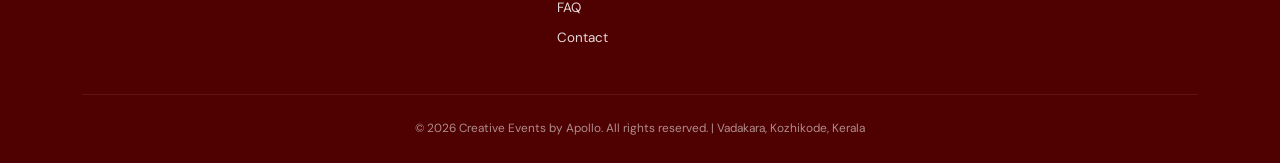
==== commit f2e65c05: "Optimize SEO AEO GEO and final production polish" ====
--- a/index.html
+++ b/index.html
@@ -3,34 +3,37 @@
 <head>
     <meta charset="UTF-8">
     <meta name="viewport" content="width=device-width, initial-scale=1.0">
-    <meta name="description" content="Creative Events by Apollo offers the best event management in Vadakara, Kozhikode & Kerala. Premium and affordable planning for weddings, birthdays, house warming, stage decoration & catering.">
+    <meta name="description" content="Creative Events by Apollo provides premium event management, wedding planning, birthday decoration, house warming events, corporate events, stage decoration and catering services in Vadakara, Kozhikode and across Kerala.">
     <meta name="keywords" content="best event management in Vadakara, best event management in Kozhikode, best event management in Kerala, wedding planners Vadakara, wedding planners Kozhikode, stage decoration Vadakara, birthday event planning Kozhikode, house warming decoration Kerala, catering and event management Kerala, all Kerala event service, low budget premium event management">
     <meta name="author" content="Creative Events by Apollo">
     <meta name="theme-color" content="#7A0000">
-    <meta name="robots" content="index, follow">
-    <link rel="canonical" href="https://yourdomain.com/">
-    
+    <meta name="robots" content="index, follow, max-image-preview:large">
+    <link rel="canonical" href="https://creativeevent.in/">
+    <link rel="shortcut icon" href="favicon.ico" type="image/x-icon">
+    <link rel="icon" href="assets/images/favicon.png" type="image/png">
+
     <!-- Open Graph -->
-    <meta property="og:title" content="Best Event Management in Vadakara & Kozhikode | Creative Events by Apollo">
-    <meta property="og:description" content="Premium and affordable event planning in Vadakara, Kozhikode & Kerala. We coordinate weddings, birthdays, house warming ceremonies, stage decorations, and catering.">
+    <meta property="og:title" content="Creative Events by Apollo | Best Event Management in Vadakara, Kozhikode &amp; Kerala">
+    <meta property="og:description" content="Creative Events by Apollo provides premium event management, wedding planning, birthday decoration, house warming events, corporate events, stage decoration and catering services in Vadakara, Kozhikode and across Kerala.">
     <meta property="og:type" content="website">
     <meta property="og:locale" content="en_IN">
-    <meta property="og:image" content="assets/images/IMG_8173.JPG.jpeg">
+    <meta property="og:url" content="https://creativeevent.in/">
+    <meta property="og:image" content="https://creativeevent.in/assets/images/og-image.jpg">
+    <meta property="og:site_name" content="Creative Events by Apollo">
     
     <!-- Twitter Meta -->
     <meta name="twitter:card" content="summary_large_image">
-    <meta name="twitter:title" content="Best Event Management in Vadakara & Kozhikode | Creative Events by Apollo">
-    <meta name="twitter:description" content="Premium and affordable event planning in Vadakara, Kozhikode & Kerala. We coordinate weddings, birthdays, house warming ceremonies, stage decorations, and catering.">
-    <meta name="twitter:image" content="assets/images/IMG_8173.JPG.jpeg">
+    <meta name="twitter:title" content="Creative Events by Apollo | Best Event Management in Vadakara, Kozhikode &amp; Kerala">
+    <meta name="twitter:description" content="Creative Events by Apollo provides premium event management, wedding planning, birthday decoration, house warming events, corporate events, stage decoration and catering services in Vadakara, Kozhikode and across Kerala.">
+    <meta name="twitter:image" content="https://creativeevent.in/assets/images/og-image.jpg">
     
-    <title>Creative Events by Apollo | Best Event Management in Vadakara, Kozhikode & Kerala</title>
+    <title>Creative Events by Apollo | Best Event Management in Vadakara, Kozhikode &amp; Kerala</title>
 
     <link rel="preconnect" href="https://fonts.googleapis.com">
     <link rel="preconnect" href="https://fonts.gstatic.com" crossorigin>
     <link href="https://fonts.googleapis.com/css2?family=Cormorant+Garamond:ital,wght@0,400;0,500;0,600;0,700;1,400;1,500&family=DM+Sans:ital,opsz,wght@0,9..40,300;0,9..40,400;0,9..40,500;0,9..40,600;1,9..40,400&display=swap" rel="stylesheet">
     <link rel="stylesheet" href="css/styles.css">
     <link rel="preload" as="image" href="assets/images/creative-events-logo.jpg">
-    <link rel="stylesheet" href="css/brand-style.css">
 
     <!-- JSON-LD LocalBusiness -->
     <script type="application/ld+json">
@@ -74,9 +77,20 @@
             "Private Party Planning",
             "Outdoor Celebration Planning"
         ],
-        "url": "https://yourdomain.com/",
+        "url": "https://creativeevent.in/",
         "sameAs": ["https://instagram.com/creativeeventsapollo"],
         "priceRange": "₹₹"
+    }
+    </script>
+
+    <!-- JSON-LD WebSite -->
+    <script type="application/ld+json">
+    {
+        "@context": "https://schema.org",
+        "@type": "WebSite",
+        "name": "Creative Events by Apollo",
+        "url": "https://creativeevent.in/",
+        "description": "Creative Events by Apollo provides premium event management, wedding planning, birthday decoration, house warming events, corporate events, stage decoration and catering services in Vadakara, Kozhikode and across Kerala."
     }
     </script>
 
@@ -88,10 +102,10 @@
         "mainEntity": [
             {
                 "@type": "Question",
-                "name": "Which is the best event management company in Vadakara?",
+                "name": "Which is the best event management service in Vadakara?",
                 "acceptedAnswer": {
                     "@type": "Answer",
-                    "text": "Creative Events by Apollo provides event management in Vadakara for weddings, birthdays, house warming ceremonies, stage decoration, corporate events, catering coordination, and private celebrations. The team focuses on premium-quality planning, elegant decoration, and budget-friendly event execution."
+                    "text": "Creative Events by Apollo is a Vadakara-based event management and catering service offering wedding planning, birthday events, house warming functions, corporate events, stage decoration and complete celebration support across Kerala."
                 }
             },
             {
@@ -99,7 +113,7 @@
                 "name": "Do you provide event management services in Kozhikode?",
                 "acceptedAnswer": {
                     "@type": "Answer",
-                    "text": "Yes. Creative Events by Apollo provides event management services in Kozhikode and nearby areas for weddings, engagements, birthdays, corporate events, house warming functions, stage decoration, and theme-based celebrations."
+                    "text": "Yes. Creative Events by Apollo provides event management, catering, wedding planning, birthday decoration, stage decoration and celebration planning services in Kozhikode and nearby areas."
                 }
             },
             {
@@ -107,39 +121,47 @@
                 "name": "Do you provide all Kerala event management service?",
                 "acceptedAnswer": {
                     "@type": "Answer",
-                    "text": "Yes. Creative Events by Apollo offers event planning and decoration support across Kerala based on the event type, location, budget, and requirements."
+                    "text": "Yes. Creative Events by Apollo provides event planning and catering support across Kerala based on event type, location and requirements."
                 }
             },
             {
                 "@type": "Question",
-                "name": "Can I plan a low budget premium event in Kerala?",
+                "name": "Do you handle low budget events?",
                 "acceptedAnswer": {
                     "@type": "Answer",
-                    "text": "Yes. Creative Events by Apollo helps customers plan elegant and high-quality events based on their budget. The team customizes decoration, planning, and coordination to match the event size and budget."
+                    "text": "Yes. The team can help plan beautiful and well-managed events based on budget, guest count, location and event requirements."
                 }
             },
             {
                 "@type": "Question",
-                "name": "Do you provide house warming decoration in Vadakara and Kozhikode?",
+                "name": "Do you provide wedding planning in Vadakara?",
                 "acceptedAnswer": {
                     "@type": "Answer",
-                    "text": "Yes. Creative Events by Apollo provides house warming ceremony decoration, Griha Pravesh setup, entrance decoration, floral styling, catering coordination, and family function planning in Vadakara, Kozhikode, and nearby Kerala areas."
+                    "text": "Yes. Creative Events by Apollo provides wedding planning, stage decoration, catering coordination, venue styling and complete wedding event support in Vadakara and nearby areas."
                 }
             },
             {
                 "@type": "Question",
-                "name": "Do you provide wedding stage decoration in Kerala?",
+                "name": "Do you provide birthday decoration in Vadakara?",
                 "acceptedAnswer": {
                     "@type": "Answer",
-                    "text": "Yes. Creative Events by Apollo provides wedding stage decoration, engagement décor, floral setup, lighting, theme styling, and event coordination across Vadakara, Kozhikode, and Kerala."
+                    "text": "Yes. Birthday event planning, theme decoration, backdrop setup, cake table styling and celebration coordination are available."
                 }
             },
             {
                 "@type": "Question",
-                "name": "How can I book an event management service through WhatsApp?",
+                "name": "Do you provide house warming decoration in Kerala?",
                 "acceptedAnswer": {
                     "@type": "Answer",
-                    "text": "You can use the WhatsApp enquiry button on the website and share your event type, date, location, guest count, budget range, and preferred decoration style. The team will respond with suitable planning details."
+                    "text": "Yes. House warming and Griha Pravesh event decoration, catering and complete event support are available across Kerala."
+                }
+            },
+            {
+                "@type": "Question",
+                "name": "How can I book Creative Events by Apollo?",
+                "acceptedAnswer": {
+                    "@type": "Answer",
+                    "text": "You can contact Creative Events by Apollo through WhatsApp or call to share event type, date, location, guest count and budget."
                 }
             }
         ]
@@ -217,7 +239,7 @@
             <span class="hero__eyebrow">Premium Event Management in Vadakara</span>
             <div class="hero__divider"></div>
             <h1 class="hero__title">Event Management in Vadakara, Kozhikode &amp; Kerala</h1>
-            <p class="hero__sub">Creative Events by Apollo provides premium, budget-friendly event management in Vadakara, Kozhikode, and Kerala for weddings, birthdays, house warming ceremonies, corporate events, stage decoration, and catering coordination with our all Kerala service.</p>
+            <p class="hero__sub">Creative Events by Apollo creates premium, budget-friendly weddings, birthdays, house warming events, corporate events, catering and stage decoration across Kerala.</p>
             <div class="hero__tags">
                 <span>Weddings</span><span class="hero__tags-sep"></span>
                 <span>Birthdays</span><span class="hero__tags-sep"></span>
@@ -255,13 +277,13 @@
     <div class="local__in">
         <div class="local__visual" data-reveal>
             <div class="local__frame">
-                <video class="lazy-video" data-src="assets/video/uni.mp4" data-poster="assets/images/IMG_8170.JPG.jpeg" muted loop playsinline preload="none" data-name="uni.mp4"></video>
-                <span class="local__frame-tag">The Light Smile</span>
+                <video class="lazy-video" data-src="assets/video/uni.mp4" data-poster="assets/images/catering.jpeg" muted loop playsinline preload="none" data-name="uni.mp4"></video>
+                <span class="local__frame-tag">Creative Events</span>
             </div>
         </div>
         <div class="local__content">
             <span class="sec__eyebrow">Event Planners in Vadakara</span>
-            <h2 class="local__title" data-reveal>Celebrations Planned With Care, <em>Remembered For A Lifetime</em></h2>
+            <h2 class="local__title" data-reveal>Best Event Management Services in Vadakara</h2>
             <div class="local__divider"></div>
             <p class="local__body">Creative Events by Apollo helps families, businesses, and communities in <strong>Vadakara</strong> and <strong>Kozhikode</strong> create memorable celebrations through thoughtful planning, elegant decoration, smooth coordination, and warm guest experiences. From intimate family functions to large weddings and corporate events across <strong>Kerala</strong>, every detail is shaped with genuine care.</p>
             <p class="local__body">We specialise in <strong>wedding planning</strong>, <strong>birthday event decoration</strong>, <strong>corporate event management</strong>, <strong>stage decoration</strong>, theme-based celebrations, and private party coordination — all designed to make your celebration feel personal, graceful, and beautifully organised.</p>
@@ -277,13 +299,13 @@
     <div class="services__in">
         <div class="services__head" data-reveal>
             <span class="sec__eyebrow">Event Management Services</span>
-            <h2 class="services__title">Everything Your Celebration Needs,<br><em>Beautifully Planned</em></h2>
+            <h2 class="services__title">Event Management Services Across Kozhikode &amp; Kerala</h2>
             <p class="services__sub">From intimate family gatherings to grand corporate events — we plan, decorate, and coordinate celebrations across Vadakara, Kozhikode, and Kerala.</p>
         </div>
         <div class="services__grid">
             <div class="svc svc--feat" data-reveal>
                 <div class="svc__media">
-                    <img src="assets/images/IMG_8174.JPG.jpeg" alt="Wedding planning and stage decoration in Vadakara" loading="lazy">
+                    <img src="assets/images/family%20function%203.jpeg" alt="Wedding planning and stage decoration in Vadakara" loading="lazy">
                     <div class="svc__media-cap">
                         <span class="svc__num">01</span>
                         <div><h3>Wedding Planning in Vadakara</h3><p>Elegant wedding planning, décor coordination, stage design, and guest experience support for families across Vadakara and Kozhikode.</p></div>
@@ -310,7 +332,7 @@
     <div class="folio__in">
         <div class="folio__head" data-reveal>
             <span class="sec__eyebrow">Our Event Style</span>
-            <h2 class="folio__title">Celebrations That Feel<br><em>Warm, Elegant &amp; Memorable</em></h2>
+            <h2 class="folio__title">Wedding Planning, Birthday Events, Catering &amp; Stage Decoration</h2>
             <p class="folio__sub">A glimpse into events shaped with warmth, detail, and beautiful smiles across Vadakara and Kozhikode.</p>
         </div>
         <div class="folio__grid">
@@ -562,7 +584,7 @@
     <div class="gallery__in">
         <div class="gallery__head" data-reveal>
             <span class="sec__eyebrow">Previous Works</span>
-            <h2 class="gallery__title">Our Gallery of Celebrations</h2>
+            <h2 class="gallery__title">House Warming, Engagement &amp; Corporate Event Planning</h2>
             <p class="gallery__sub">A collection of real event moments, decorations, setups, and celebrations created with care across Vadakara, Kozhikode, and Kerala.</p>
         </div>
         <div class="gallery__grid">
@@ -627,7 +649,7 @@
 <section class="why">
     <div class="why__in">
         <span class="sec__eyebrow">Why Apollo</span>
-        <h2 class="why__title" data-reveal>Why Families &amp; Businesses Choose<br><em>Creative Events by Apollo</em></h2>
+        <h2 class="why__title" data-reveal>Why Choose Creative Events by Apollo?</h2>
         <div class="why__grid">
             <div class="why__item" data-reveal><span class="why__num">01</span><div><h4>Local Event Understanding</h4><p>Deep knowledge of venues, vendors, and celebration styles in Vadakara, Kozhikode, and Kerala.</p></div></div>
             <div class="why__item" data-reveal><span class="why__num">02</span><div><h4>Elegant Wedding &amp; Family Event Planning</h4><p>Thoughtful planning for weddings, engagements, and family functions with warmth and grace.</p></div></div>
@@ -640,7 +662,7 @@
 </section>
 
 <!-- ============================================================ -->
-<!-- THE LIGHT SMILE EXPERIENCE -->
+<!-- OUR PROCESS & EXPERIENCE -->
 <!-- ============================================================ -->
 <section class="process" id="experience">
     <div class="process__in">
@@ -662,10 +684,10 @@
 <section class="lseo">
     <div class="lseo__in">
         <span class="sec__eyebrow">Serving Vadakara, Kozhikode &amp; All Kerala</span>
-        <h2 class="lseo__title" data-reveal>Best Event Management Services in Vadakara, Kozhikode &amp; Kerala</h2>
-        <p class="lseo__body" data-reveal>Creative Events by Apollo provides wedding planning, birthday decoration, house warming ceremonies, stage decoration, corporate event management, catering coordination, and private celebration planning across Vadakara, Kozhikode, and Kerala. We are recognized for our low budget premium event planning, delivering high quality execution and elegant and reliable coordination. Creative Events by Apollo is an event management and catering coordination service based in Vadakara, Kozhikode, Kerala. The brand provides wedding planning, birthday decoration, house warming ceremonies, stage decoration, corporate event planning, theme events, and private celebration support across Kerala, customizing every plan to match each unique budget and style through our all Kerala service.</p>
+        <h2 class="lseo__title" data-reveal>Best Event Management in Vadakara, Kozhikode &amp; Kerala</h2>
+        <p class="lseo__body" data-reveal>Creative Events by Apollo helps families, businesses and communities plan memorable celebrations in Vadakara, Kozhikode and across Kerala. From wedding planning and birthday decoration to house warming events, corporate functions, catering and stage decoration, the team focuses on clean planning, elegant presentation and smooth event coordination.</p>
         <div class="lseo__areas" data-reveal>
-            <span>Vadakara</span><span>Kozhikode</span><span>Nadapuram</span><span>Koyilandy</span><span>Payyoli</span><span>Mahe</span><span>Thalassery</span><span>Calicut</span><span>Kannur</span><span>Malappuram</span><span>Wayanad</span><span>All Kerala</span>
+            <span>Vadakara</span><span>Kozhikode</span><span>Calicut</span><span>Koyilandy</span><span>Payyoli</span><span>Nadapuram</span><span>Kannur</span><span>Thalassery</span><span>Malappuram</span><span>Wayanad</span><span>All Kerala</span>
         </div>
     </div>
 </section>
@@ -676,56 +698,63 @@
 <section class="faq" id="faq">
     <div class="faq__in">
         <span class="sec__eyebrow">Common Questions</span>
-        <h2 class="faq__title" data-reveal>Event Planning Questions,<br><em>Answered</em></h2>
+        <h2 class="faq__title" data-reveal>Frequently Asked Questions</h2>
         <div class="faq__list">
             <div class="faq__item" data-reveal>
                 <button class="faq__q" aria-expanded="false">
-                    <span>Which is the best event management company in Vadakara?</span>
+                    <span>Which is the best event management service in Vadakara?</span>
                     <span class="faq__icon">+</span>
                 </button>
-                <div class="faq__a"><p>Creative Events by Apollo provides event management in Vadakara for weddings, birthdays, house warming ceremonies, stage decoration, corporate events, catering coordination, and private celebrations. The team focuses on premium-quality planning, elegant decoration, and budget-friendly event execution.</p></div>
+                <div class="faq__a"><p>Creative Events by Apollo is a Vadakara-based event management and catering service offering wedding planning, birthday events, house warming functions, corporate events, stage decoration and complete celebration support across Kerala.</p></div>
             </div>
             <div class="faq__item" data-reveal>
                 <button class="faq__q" aria-expanded="false">
                     <span>Do you provide event management services in Kozhikode?</span>
                     <span class="faq__icon">+</span>
                 </button>
-                <div class="faq__a"><p>Yes. Creative Events by Apollo provides event management services in Kozhikode and nearby areas for weddings, engagements, birthdays, corporate events, house warming functions, stage decoration, and theme-based celebrations.</p></div>
+                <div class="faq__a"><p>Yes. Creative Events by Apollo provides event management, catering, wedding planning, birthday decoration, stage decoration and celebration planning services in Kozhikode and nearby areas.</p></div>
             </div>
             <div class="faq__item" data-reveal>
                 <button class="faq__q" aria-expanded="false">
                     <span>Do you provide all Kerala event management service?</span>
                     <span class="faq__icon">+</span>
                 </button>
-                <div class="faq__a"><p>Yes. Creative Events by Apollo offers event planning and decoration support across Kerala based on the event type, location, budget, and requirements.</p></div>
+                <div class="faq__a"><p>Yes. Creative Events by Apollo provides event planning and catering support across Kerala based on event type, location and requirements.</p></div>
             </div>
             <div class="faq__item" data-reveal>
                 <button class="faq__q" aria-expanded="false">
-                    <span>Can I plan a low budget premium event in Kerala?</span>
+                    <span>Do you handle low budget events?</span>
                     <span class="faq__icon">+</span>
                 </button>
-                <div class="faq__a"><p>Yes. Creative Events by Apollo helps customers plan elegant and high-quality events based on their budget. The team customizes decoration, planning, and coordination to match the event size and budget.</p></div>
+                <div class="faq__a"><p>Yes. The team can help plan beautiful and well-managed events based on budget, guest count, location and event requirements.</p></div>
             </div>
             <div class="faq__item" data-reveal>
                 <button class="faq__q" aria-expanded="false">
-                    <span>Do you provide house warming decoration in Vadakara and Kozhikode?</span>
+                    <span>Do you provide wedding planning in Vadakara?</span>
                     <span class="faq__icon">+</span>
                 </button>
-                <div class="faq__a"><p>Yes. Creative Events by Apollo provides house warming ceremony decoration, Griha Pravesh setup, entrance decoration, floral styling, catering coordination, and family function planning in Vadakara, Kozhikode, and nearby Kerala areas.</p></div>
+                <div class="faq__a"><p>Yes. Creative Events by Apollo provides wedding planning, stage decoration, catering coordination, venue styling and complete wedding event support in Vadakara and nearby areas.</p></div>
             </div>
             <div class="faq__item" data-reveal>
                 <button class="faq__q" aria-expanded="false">
-                    <span>Do you provide wedding stage decoration in Kerala?</span>
+                    <span>Do you provide birthday decoration in Vadakara?</span>
                     <span class="faq__icon">+</span>
                 </button>
-                <div class="faq__a"><p>Yes. Creative Events by Apollo provides wedding stage decoration, engagement décor, floral setup, lighting, theme styling, and event coordination across Vadakara, Kozhikode, and Kerala.</p></div>
+                <div class="faq__a"><p>Yes. Birthday event planning, theme decoration, backdrop setup, cake table styling and celebration coordination are available.</p></div>
             </div>
             <div class="faq__item" data-reveal>
                 <button class="faq__q" aria-expanded="false">
-                    <span>How can I book an event management service through WhatsApp?</span>
+                    <span>Do you provide house warming decoration in Kerala?</span>
                     <span class="faq__icon">+</span>
                 </button>
-                <div class="faq__a"><p>You can use the WhatsApp enquiry button on the website and share your event type, date, location, guest count, budget range, and preferred decoration style. The team will respond with suitable planning details.</p></div>
+                <div class="faq__a"><p>Yes. House warming and Griha Pravesh event decoration, catering and complete event support are available across Kerala.</p></div>
+            </div>
+            <div class="faq__item" data-reveal>
+                <button class="faq__q" aria-expanded="false">
+                    <span>How can I book Creative Events by Apollo?</span>
+                    <span class="faq__icon">+</span>
+                </button>
+                <div class="faq__a"><p>You can contact Creative Events by Apollo through WhatsApp or call to share event type, date, location, guest count and budget.</p></div>
             </div>
         </div>
     </div>
@@ -755,6 +784,23 @@
             <div class="cf__field"><label for="message">Your Message</label><textarea id="message" rows="4" placeholder="Tell us about your event..."></textarea></div>
             <button type="submit" class="btn btn--champagne btn--lg btn--full">Send to WhatsApp</button>
         </form>
+    </div>
+</section>
+
+<!-- ============================================================ -->
+<!-- CORPORATE PROFILE (GEO/ENTITY SUMMARY) -->
+<!-- ============================================================ -->
+<section class="profile-summary" aria-label="Business Profile">
+    <div class="profile-summary__in" data-reveal>
+        <h3>Creative Events by Apollo — Corporate Profile</h3>
+        <div class="profile-summary__grid">
+            <div class="profile-summary__item"><strong>Business Name</strong>Creative Events by Apollo</div>
+            <div class="profile-summary__item"><strong>Category</strong>Event Management Company, Event Planner, Wedding Planner, Caterer</div>
+            <div class="profile-summary__item"><strong>Location</strong>Vadakara, Kozhikode, Kerala, India</div>
+            <div class="profile-summary__item"><strong>Service Area</strong>Vadakara, Kozhikode, Kannur, Malappuram, Wayanad, Calicut and all Kerala</div>
+            <div class="profile-summary__item"><strong>Services</strong>Wedding planning, birthday events, engagement functions, house warming events, Griha Pravesh decoration, corporate events, stage decoration, catering, outdoor events, private functions and complete event coordination.</div>
+            <div class="profile-summary__item"><strong>Brand Promise</strong>Premium event experience, elegant decoration, smooth coordination, budget-friendly planning and memorable celebrations.</div>
+        </div>
     </div>
 </section>
 
@@ -795,8 +841,8 @@
 <div class="lightbox" id="lightbox" aria-hidden="true" role="dialog">
     <button class="lightbox__close" id="lightboxClose" aria-label="Close lightbox">&times;</button>
     <div class="lightbox__content">
-        <img class="lightbox__img" id="lightboxImg" src="" alt="">
-        <video class="lightbox__vid" id="lightboxVid" src="" controls></video>
+        <img class="lightbox__img" id="lightboxImg" alt="">
+        <video class="lightbox__vid" id="lightboxVid" controls></video>
     </div>
 </div>
 
--- a/css/styles.css
+++ b/css/styles.css
@@ -1,5 +1,5 @@
 /* ============================================================ */
-/* CREATIVE EVENTS BY APOLLO — THE LIGHT SMILE                 */
+/* CREATIVE EVENTS BY APOLLO                                     */
 /* Single-Page Premium Event Management — Vadakara, Kerala     */
 /* ============================================================ */
 :root {
@@ -687,8 +687,7 @@
     .nav__menu.mobile-open .nav__link:nth-child(7) { transition-delay: 0.35s; }
     .nav__menu.mobile-open .nav__link:nth-child(8) { transition-delay: 0.4s; }
     .nav__menu.mobile-open .nav__link:hover { color:var(--brand-maroon); }
-    .nav__menu.mobile-open .nav__menu-close { display:block !important; position:absolute; top:24px; right:24px; font-size:2.2rem; color:var(--brand-maroon); background:none; border:none; cursor:pointer; line-height:1; z-index:105; transition:color 0.3s ease; }
-    .nav__menu.mobile-open .nav__menu-close:hover { color:var(--brand-green); }
+    .nav__menu.mobile-open .nav__menu-close { display:none !important; }
     .nav__btn-mob {
         display: inline-flex;
         margin-top: 12px;
@@ -749,7 +748,7 @@
     .fwa { bottom:20px; right:20px; padding:0; width:48px; height:48px; justify-content:center; border-radius:50%; }
     .fwa__text { display:none; }
     .fwa__icon { margin:0; width:32px; height:32px; }
-    .hero__img-mob { position: absolute; inset: 0; width: 100%; height: 100%; object-fit: cover; opacity: 0; transition: opacity 0.2s ease-in-out; z-index: 1; }
+    .hero__img-mob { position: absolute; inset: 0; width: 100%; height: 100%; object-fit: cover; opacity: 0; transition: opacity 0.7s cubic-bezier(0.22, 1, 0.36, 1), transform 0.7s cubic-bezier(0.22, 1, 0.36, 1); z-index: 1; }
     .hero__img-mob.active { opacity: 1; }
     .hero__reel--mobile .hero__vid { opacity: 0 !important; z-index: 2; transition: opacity 0.6s ease; }
     .hero__reel--mobile .hero__vid.video-ready { opacity: 1 !important; }
@@ -1046,3 +1045,49 @@
         animation: none !important;
     }
 }
+
+/* ============================================================ */
+/* CORPORATE PROFILE SUMMARY (GEO/ENTITY) */
+/* ============================================================ */
+.profile-summary {
+    background: var(--brand-cream);
+    border-top: 1px solid var(--brand-border);
+    padding: 60px var(--px);
+    text-align: left;
+}
+.profile-summary__in {
+    max-width: 1200px;
+    margin: 0 auto;
+}
+.profile-summary h3 {
+    font-family: var(--ff-heading);
+    font-size: 1.8rem;
+    font-weight: 600;
+    color: var(--brand-maroon-dark);
+    margin-bottom: 24px;
+}
+.profile-summary__grid {
+    display: grid;
+    grid-template-columns: repeat(2, 1fr);
+    gap: 20px 40px;
+}
+.profile-summary__item {
+    font-family: var(--ff-body);
+    font-size: 0.95rem;
+    line-height: 1.6;
+    color: var(--charcoal);
+}
+.profile-summary__item strong {
+    color: var(--brand-maroon);
+    display: block;
+    margin-bottom: 4px;
+}
+@media (max-width: 768px) {
+    .profile-summary {
+        padding: 40px var(--px);
+    }
+    .profile-summary__grid {
+        grid-template-columns: 1fr;
+        gap: 20px;
+    }
+}
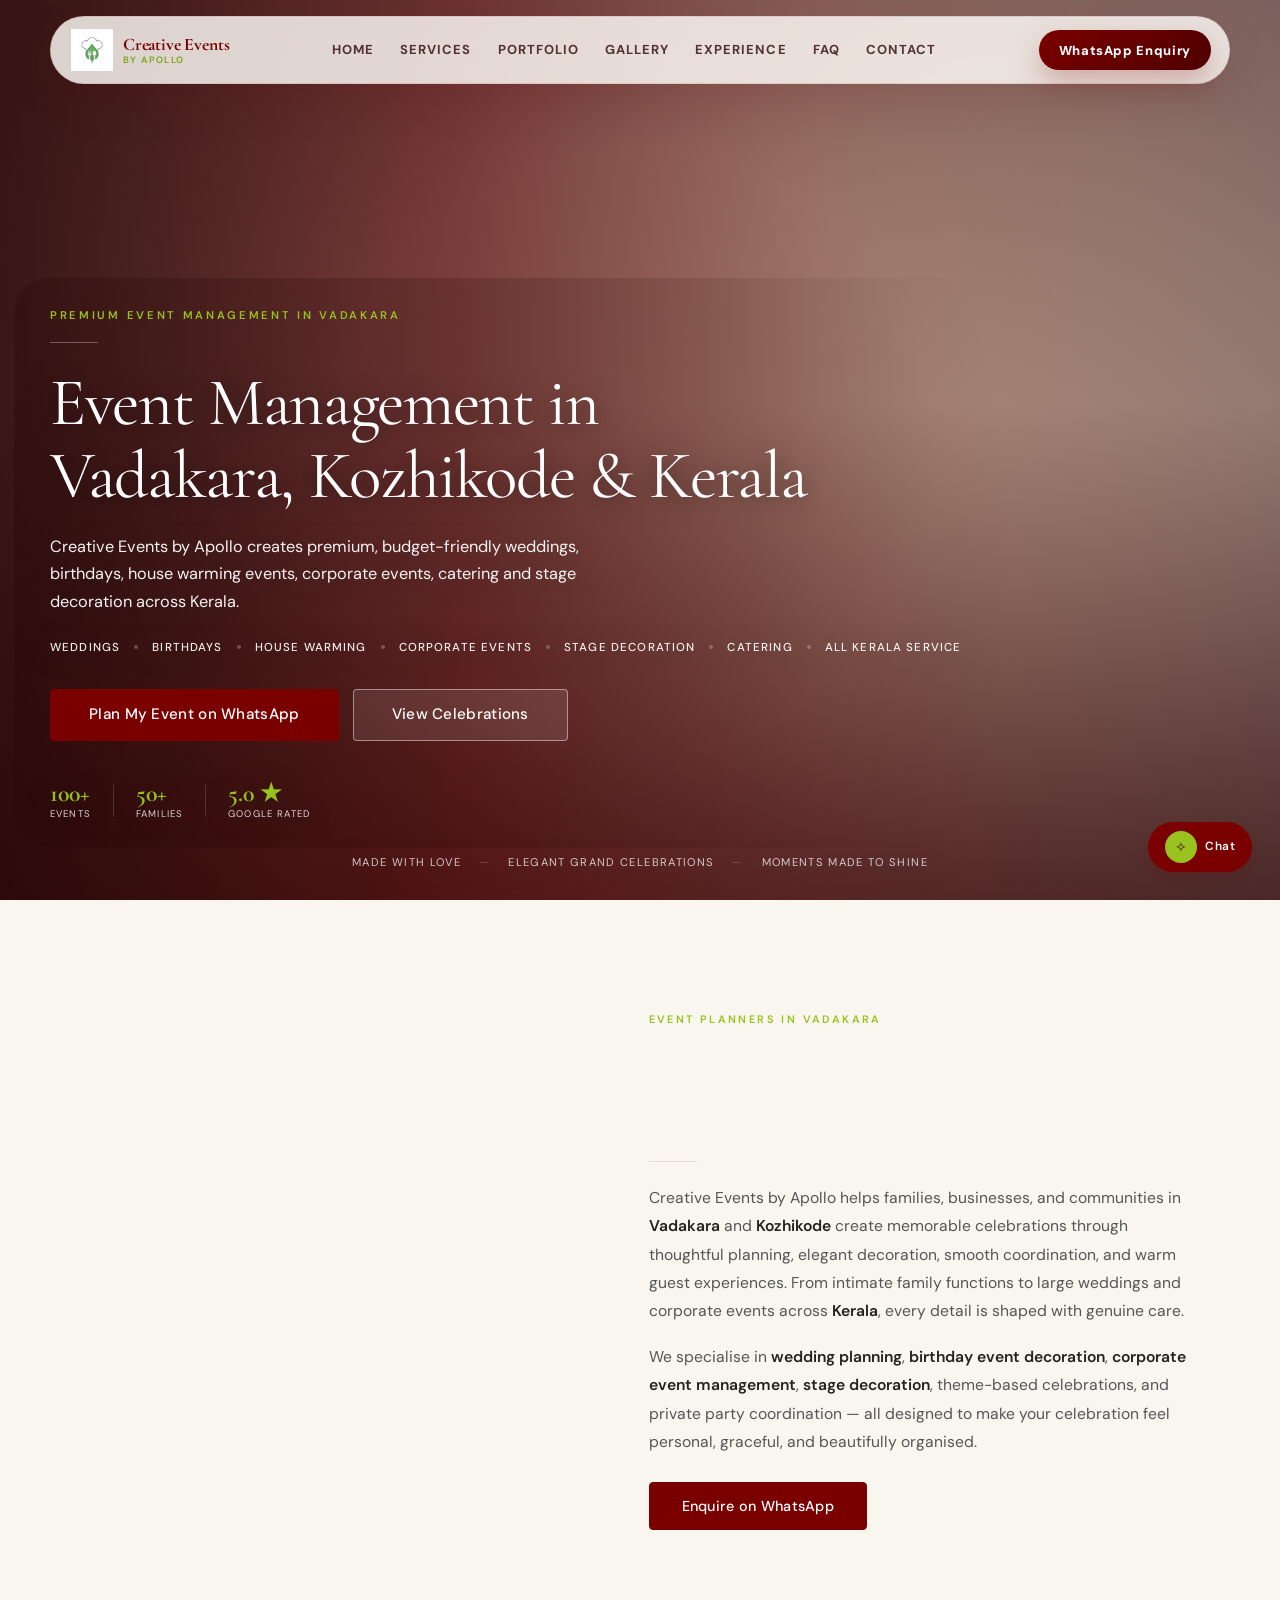
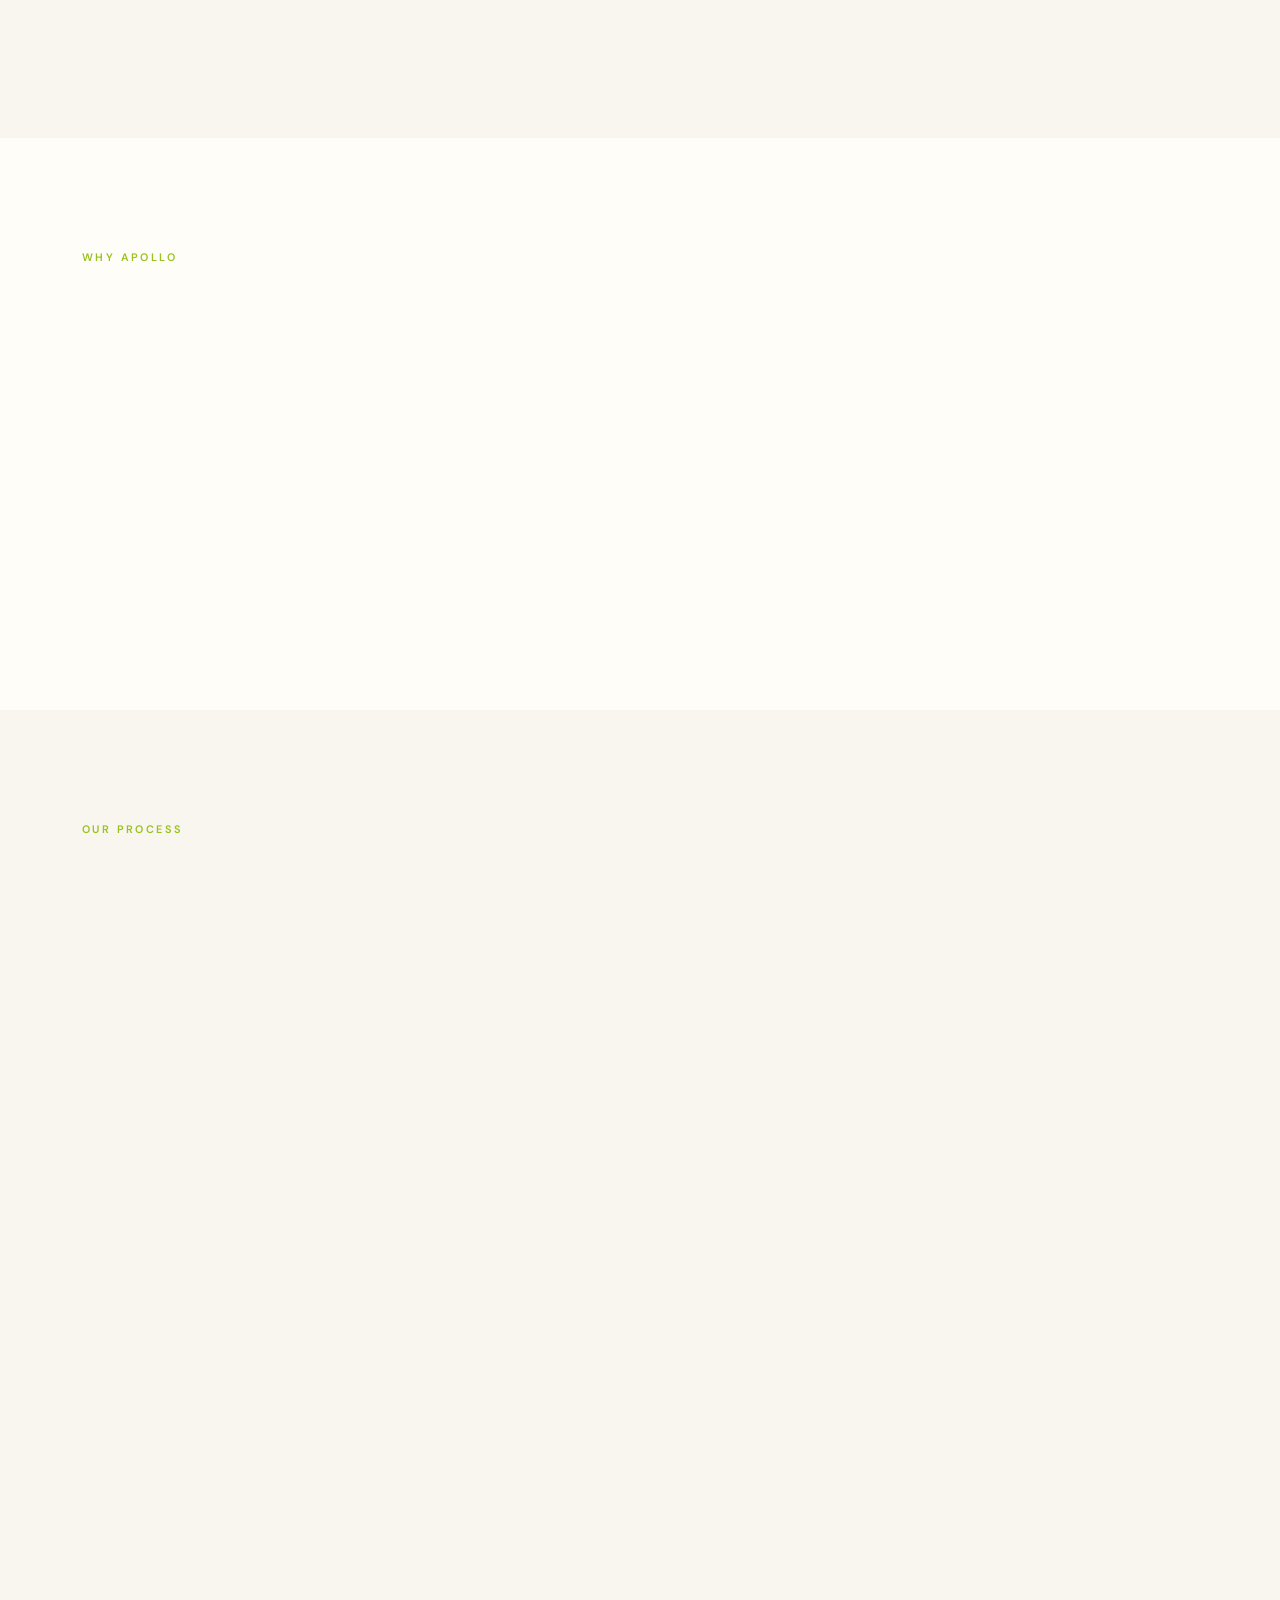
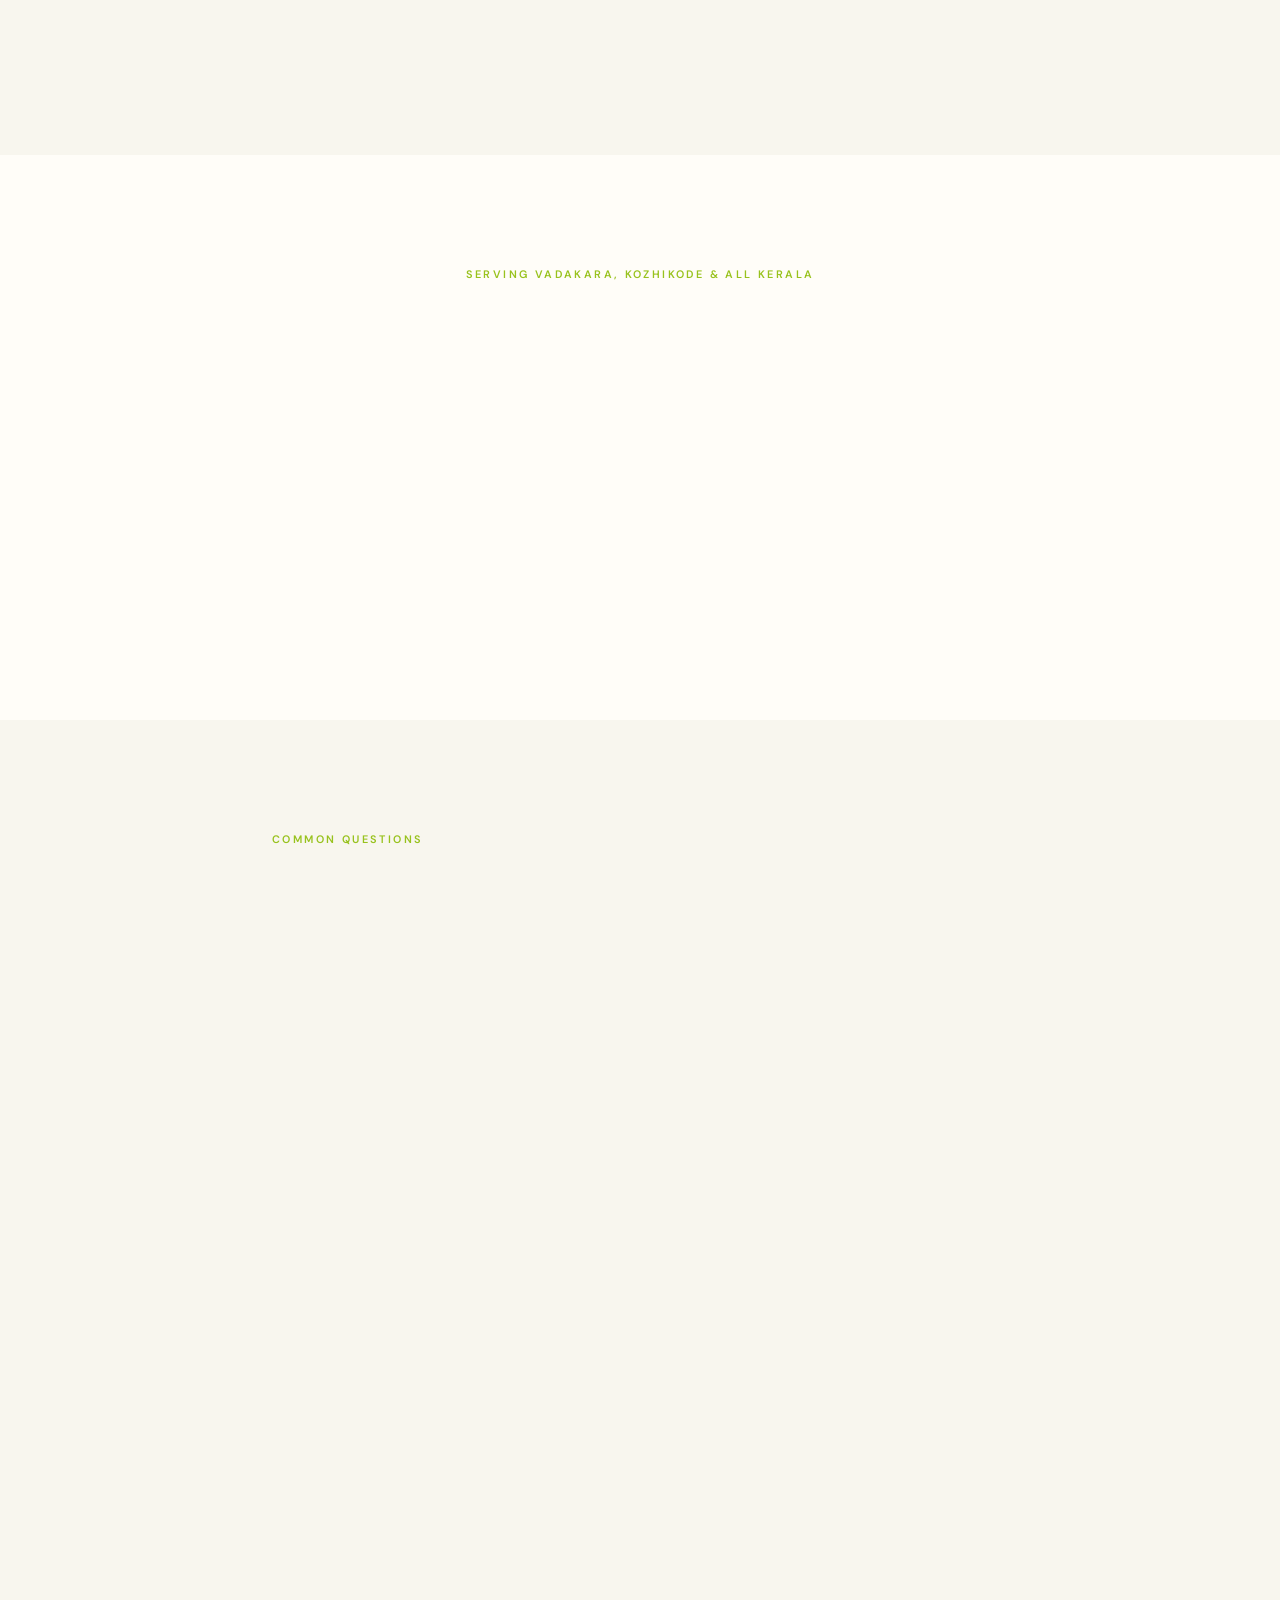
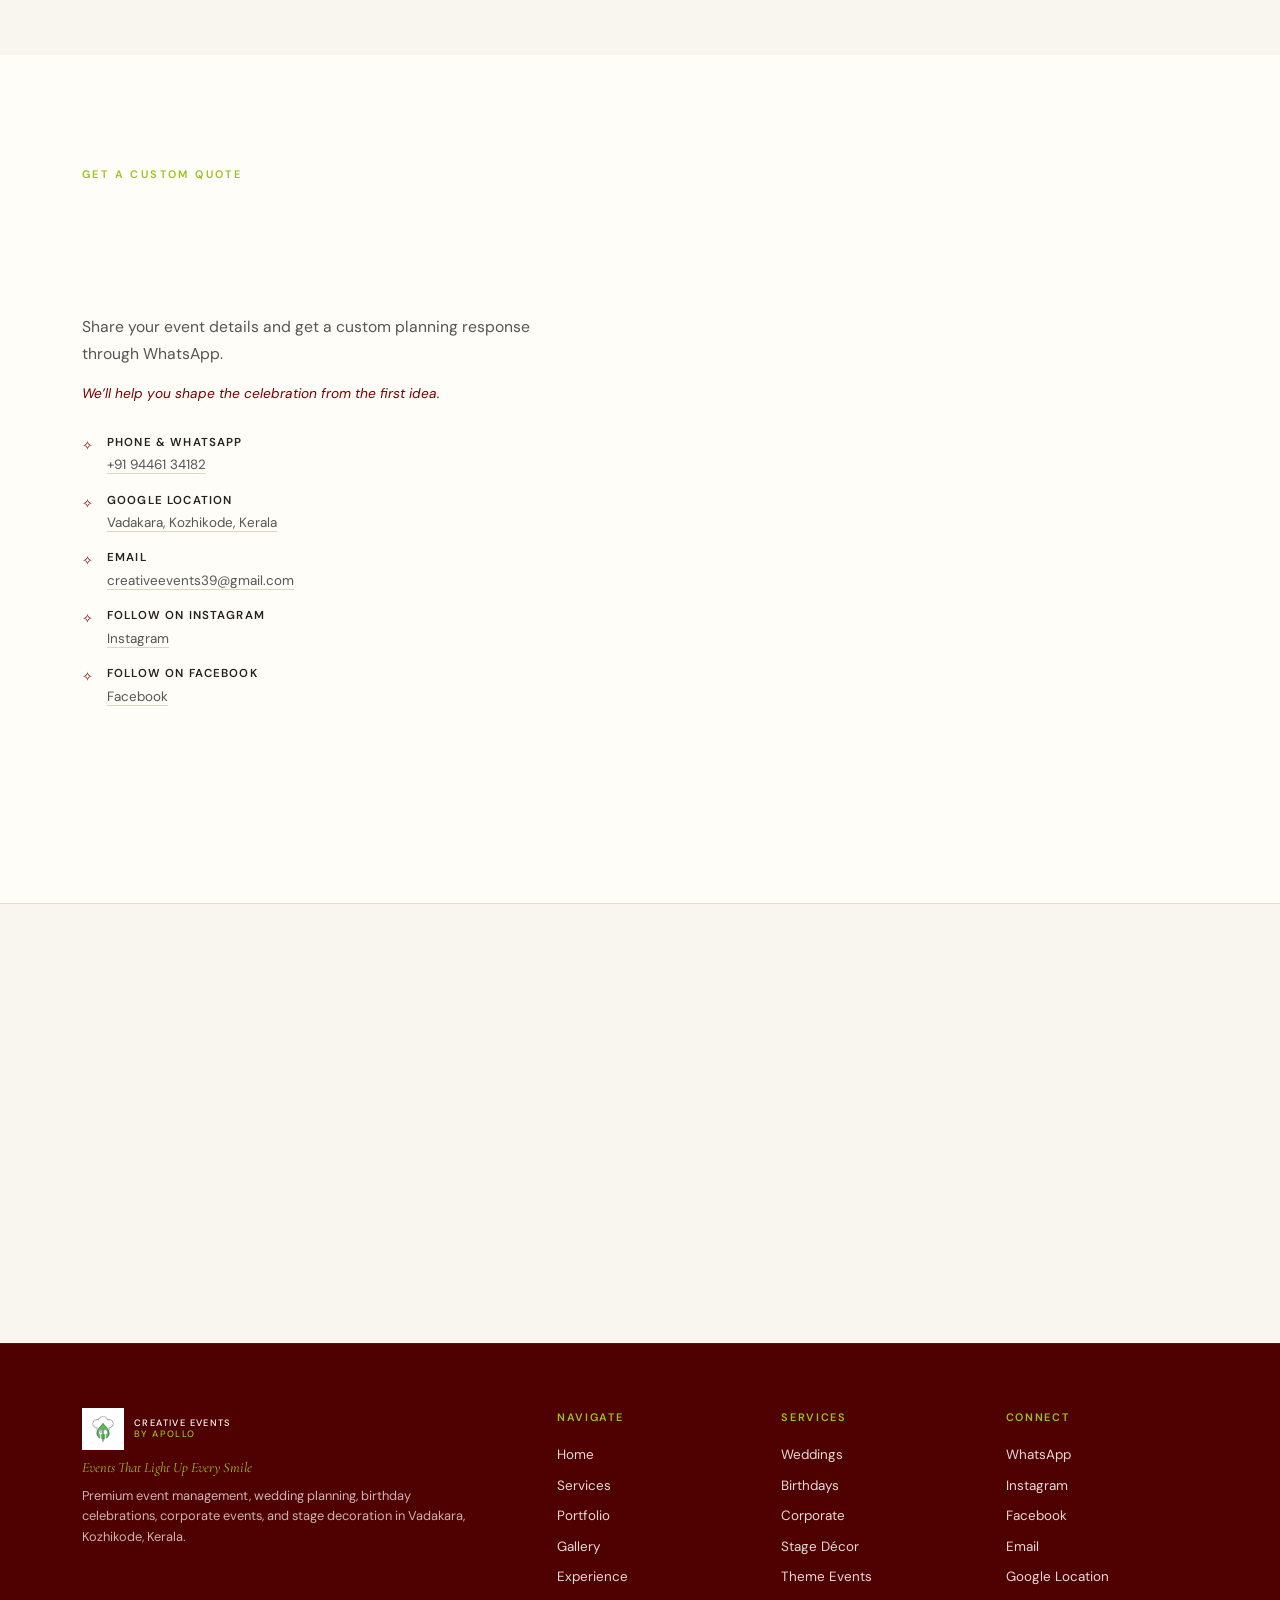
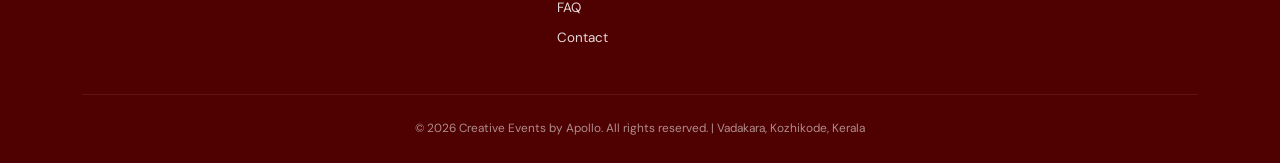
==== commit c8885175: "Add final email Instagram Facebook and Google location links" ====
--- a/index.html
+++ b/index.html
@@ -78,7 +78,12 @@
             "Outdoor Celebration Planning"
         ],
         "url": "https://creativeevent.in/",
-        "sameAs": ["https://instagram.com/creativeeventsapollo"],
+        "sameAs": [
+            "https://www.instagram.com/creative___events?utm_source=ig_web_button_share_sheet&igsh=ZDNlZDc0MzIxNw==",
+            "https://www.facebook.com/p/Creative-Catering-Event-Management-100057034796958/",
+            "https://share.google/mueiVi9bNJqZEzBmi"
+        ],
+        "email": "creativeevents39@gmail.com",
         "priceRange": "₹₹"
     }
     </script>
@@ -772,8 +777,10 @@
             <p class="contact__note">We&rsquo;ll help you shape the celebration from the first idea.</p>
             <div class="contact__info">
                 <div class="contact__info-item"><span>✧</span><div><h5>Phone &amp; WhatsApp</h5><p><a href="tel:+919446134182" class="contact__link">+91 94461 34182</a></p></div></div>
-                <div class="contact__info-item"><span>✧</span><div><h5>Location</h5><p><a href="https://maps.google.com/?q=Creative+Events+by+Apollo+Vadakara+Kozhikode+Kerala" target="_blank" rel="noopener noreferrer" class="contact__link">Vadakara, Kozhikode, Kerala</a></p></div></div>
-                <div class="contact__info-item"><span>✧</span><div><h5>Email</h5><p><a href="mailto:hello@creativeeventsapollo.com" class="contact__link">hello@creativeeventsapollo.com</a></p></div></div>
+                <div class="contact__info-item"><span>✧</span><div><h5>Google Location</h5><p><a href="https://share.google/mueiVi9bNJqZEzBmi" target="_blank" rel="noopener noreferrer" class="contact__link" aria-label="View Creative Events by Apollo on Google Location">Vadakara, Kozhikode, Kerala</a></p></div></div>
+                <div class="contact__info-item"><span>✧</span><div><h5>Email</h5><p><a href="mailto:creativeevents39@gmail.com" class="contact__link" aria-label="Email Creative Events by Apollo">creativeevents39@gmail.com</a></p></div></div>
+                <div class="contact__info-item"><span>✧</span><div><h5>Follow on Instagram</h5><p><a href="https://www.instagram.com/creative___events?utm_source=ig_web_button_share_sheet&amp;igsh=ZDNlZDc0MzIxNw==" target="_blank" rel="noopener noreferrer" class="contact__link" aria-label="Follow Creative Events by Apollo on Instagram">Instagram</a></p></div></div>
+                <div class="contact__info-item"><span>✧</span><div><h5>Follow on Facebook</h5><p><a href="https://www.facebook.com/p/Creative-Catering-Event-Management-100057034796958/" target="_blank" rel="noopener noreferrer" class="contact__link" aria-label="Follow Creative Events by Apollo on Facebook">Facebook</a></p></div></div>
             </div>
         </div>
         <form class="contact__form" id="enquiryForm" novalidate data-reveal>
@@ -824,7 +831,7 @@
             <div class="foot__links">
                 <div><h5>Navigate</h5><a href="#home" onclick="scrollToSection('home'); return false;">Home</a><a href="#services" onclick="scrollToSection('services'); return false;">Services</a><a href="#portfolio" onclick="scrollToSection('portfolio'); return false;">Portfolio</a><a href="#gallery" onclick="scrollToSection('gallery'); return false;">Gallery</a><a href="#experience" onclick="scrollToSection('experience'); return false;">Experience</a><a href="#faq" onclick="scrollToSection('faq'); return false;">FAQ</a><a href="#contact" onclick="scrollToSection('contact'); return false;">Contact</a></div>
                 <div><h5>Services</h5><a href="#services" onclick="scrollToSection('services'); return false;">Weddings</a><a href="#services" onclick="scrollToSection('services'); return false;">Birthdays</a><a href="#services" onclick="scrollToSection('services'); return false;">Corporate</a><a href="#services" onclick="scrollToSection('services'); return false;">Stage Décor</a><a href="#services" onclick="scrollToSection('services'); return false;">Theme Events</a></div>
-                <div><h5>Connect</h5><a href="#" onclick="openWhatsApp(); return false;">WhatsApp</a><a href="https://instagram.com/creativeeventsapollo" target="_blank" rel="noopener noreferrer">Instagram</a><a href="mailto:hello@creativeeventsapollo.com">Email</a></div>
+                <div><h5>Connect</h5><a href="#" onclick="openWhatsApp(); return false;">WhatsApp</a><a href="https://www.instagram.com/creative___events?utm_source=ig_web_button_share_sheet&amp;igsh=ZDNlZDc0MzIxNw==" target="_blank" rel="noopener noreferrer" aria-label="Visit Creative Events by Apollo on Instagram">Instagram</a><a href="https://www.facebook.com/p/Creative-Catering-Event-Management-100057034796958/" target="_blank" rel="noopener noreferrer" aria-label="Visit Creative Events by Apollo on Facebook">Facebook</a><a href="mailto:creativeevents39@gmail.com" aria-label="Email Creative Events by Apollo">Email</a><a href="https://share.google/mueiVi9bNJqZEzBmi" target="_blank" rel="noopener noreferrer" aria-label="View Creative Events by Apollo on Google Location">Google Location</a></div>
             </div>
         </div>
         <div class="foot__bottom"><p>&copy; 2026 Creative Events by Apollo. All rights reserved. | Vadakara, Kozhikode, Kerala</p></div>
